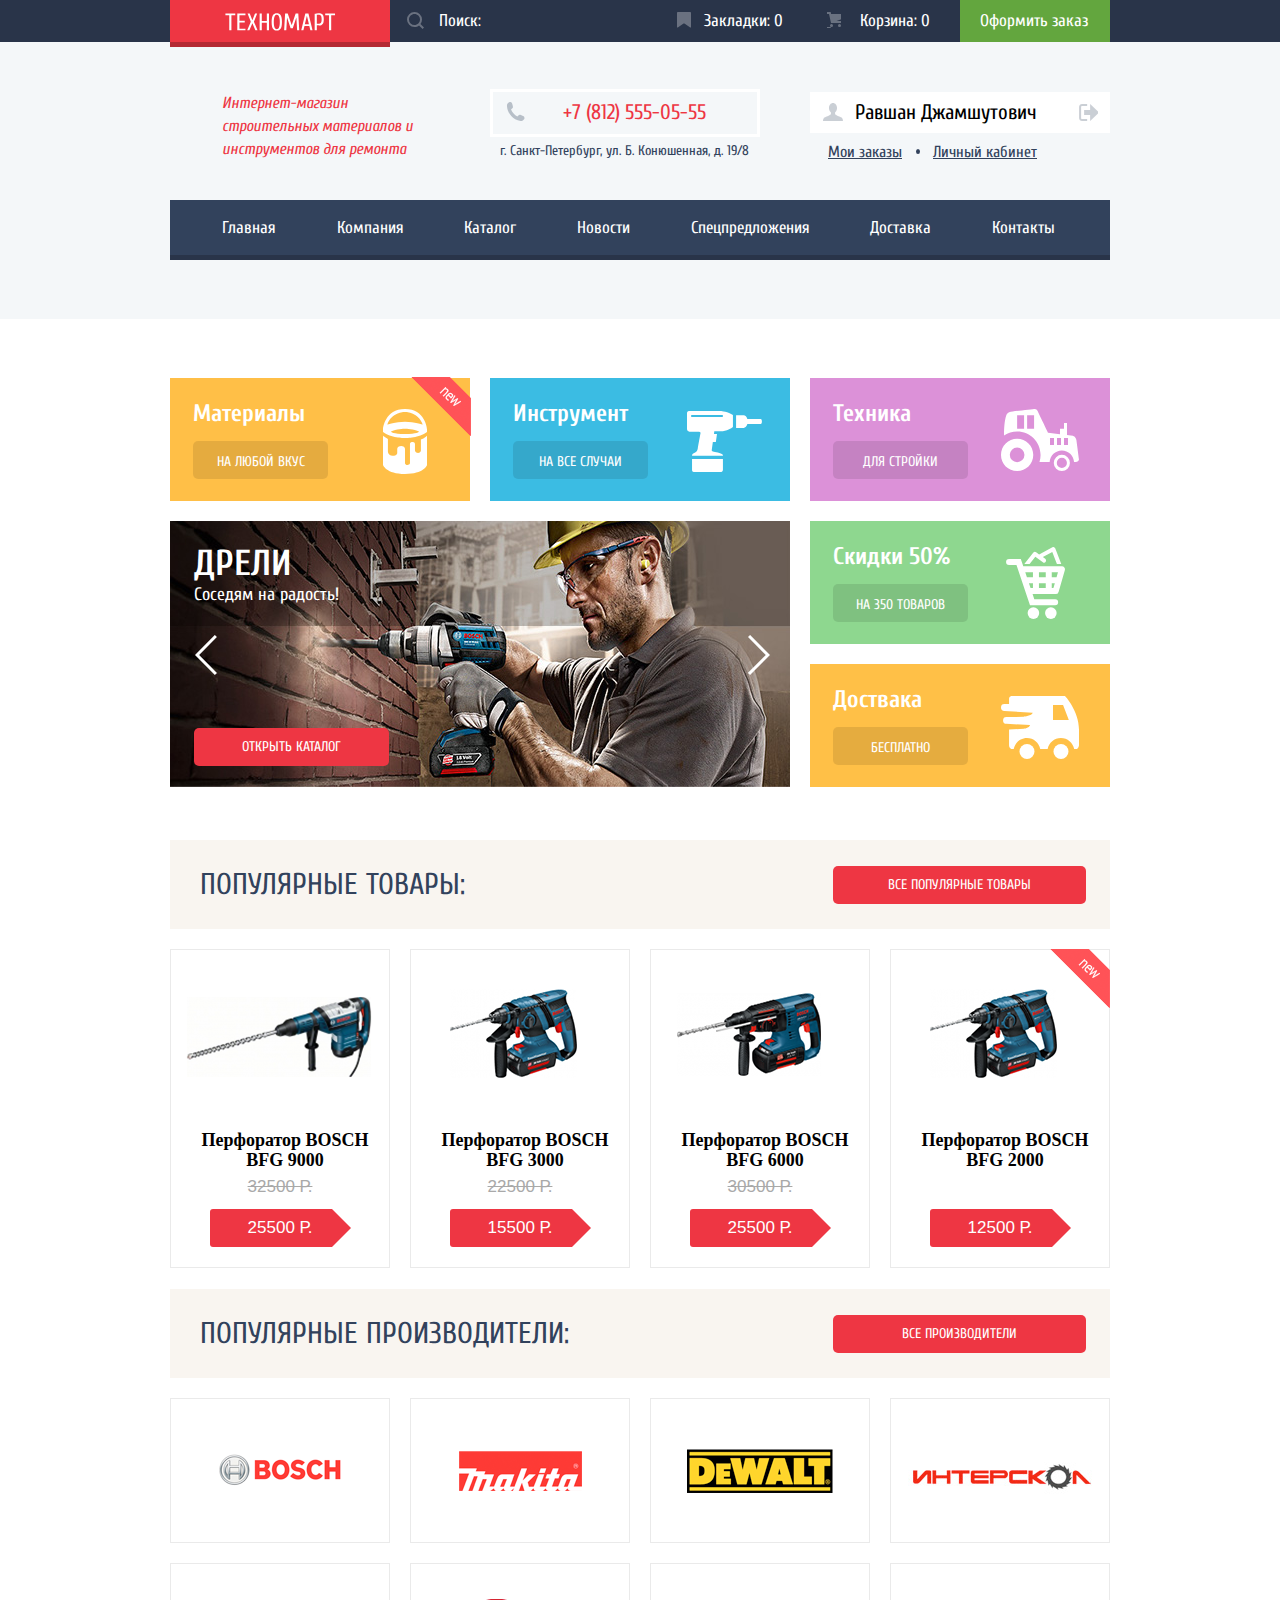
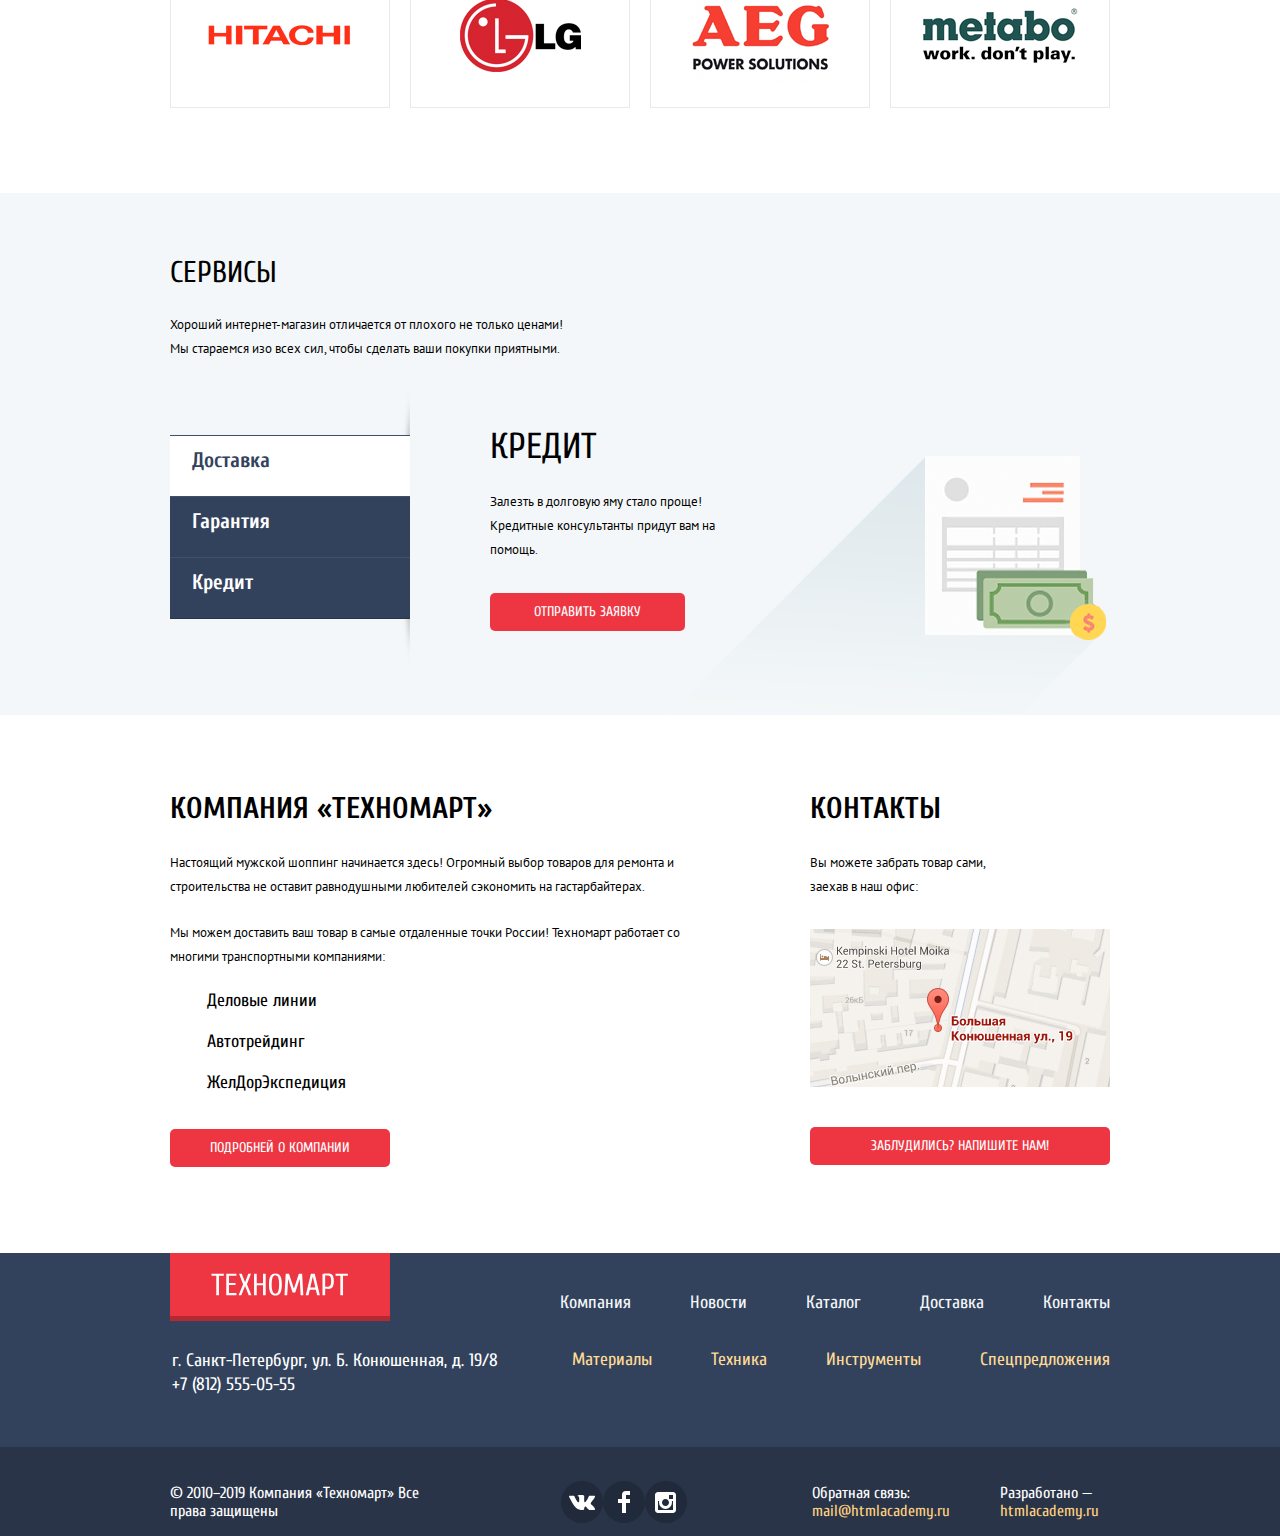
==== index.html @ b76f88d8 "Index complit" ====
<!DOCTYPE html>
<html lang="ru">

<head>
  <meta charset="utf-8">
  <title>HTML Academy: Техномарт</title>
  <link href="https://fonts.googleapis.com/css?family=Cuprum:400,400i,700|PT+Sans&amp;subset=cyrillic,cyrillic-ext" rel="stylesheet">
  <link href="css/normalize.css" rel="stylesheet">
  <link href="css/style.css" rel="stylesheet">
</head>

<body>
  <header class="main-header ">
    <div class="top-header">
      <div class="container">
        <div class="logo">
          <img src="img/logo.svg" width="111" height="18" alt="Логотип Техномарта">
        </div>
        <form action="https://echo.htmlacademy.ru" method="post" class="search">
          <input type="search" id="search" name="search" placeholder="Поиск:">
          <label class="search-icon" for="search">
            <svg xmlns="http://www.w3.org/2000/svg" width="17" height="17" viewBox="0 0 17 17">
              <path fill="#ffffff" d="M17 15.586l-3.542-3.542A7.465 7.465 0 0 0 15 7.5 7.5 7.5 0 1 0 7.5 15c1.71 0 3.282-.579 4.544-1.542L15.586 17 17 15.586zM2 7.5C2 4.467 4.467 2 7.5 2 10.532 2 13 4.467 13 7.5c0 3.032-2.468 5.5-5.5 5.5A5.506 5.506 0 0 1 2 7.5z" />
            </svg>
          </label>
        </form>
        <a class="marker-link" href="#">Закладки: 0</a>
        <a class="corf-link" href="#">Корзина: 0</a>
        <a class="order-link" href="#">Оформить заказ</a>
      </div>
    </div>
    <div class="middle-header container">
      <div class="info">
        <h1>Интернет-магазин строительных материалов и инструментов для ремонта</h1>
      </div>
      <div class="contacts">
        <p class="phone">+7 (812) 555-05-55</p>
        <p class="adress">г. Санкт-Петербург, ул. Б. Конюшенная, д. 19/8</p>
      </div>
      <ul class="user-navigation none">
        <li><a class="login" href="#">Войти</a></li>
        <li><a class="checkin" href="#">Регистрация</a></li>
      </ul>
      <ul class="user-navigation login ">
        <li><a class="name" href="#">Равшан Джамшутович</a></li>
        <li><a class="orders" href="#">Мои заказы</a></li>
        <li><a class="office" href="#">Личный кабинет</a></li>
      </ul>
    </div>
    <nav class="container">
      <ul class="main-navigation">
        <li><a href="#">Главная</a></li>
        <li><a href="#">Компания</a></li>
        <li><a href="#">Каталог</a></li>
        <li><a href="#">Новости</a></li>
        <li><a href="#">Спецпредложения</a></li>
        <li><a href="#">Доставка</a></li>
        <li><a href="#">Контакты</a></li>
      </ul>
    </nav>
  </header>
  <main>
    <section class="container">
      <h2 class="visually-hidden">Наши услуги</h2>
      <ul class="services">
        <li class="services-item">
          <p>Материалы</p>
          <a href="#">На любой вкус</a>
          <span class="flag flag-new">новинка</span>
        </li>
        <li class="services-item">
          <p>Инструмент</p>
          <a href="#">на все случаи</a>
          <span class="flag flag-new none">новинка</span>
        </li>
        <li class="services-item">
          <p>Техника</p>
          <a href="#">Для стройки</a>
          <span class="flag flag-new none">новинка</span>
        </li>
      </ul>
      <div class="column">
        <div class="services-item sell">
          <p>Скидки 50%</p>
          <a href="#">На 350 товаров</a>
          <span class="flag flag-new none">новинка</span>
        </div>
        <div class="services-item delivery">
          <p>Доствака</p>
          <a href="#">Бесплатно</a>
          <span class="flag flag-new none">новинка</span>
        </div>
      </div>
      <div class="slider ">
        <h3>Дрели</h3>
        <p>Соседям на радость!</p>
        <img class="" src="img/drill.jpg" width="620" height="266" alt="Великолепная дрель в руках у брутального мужчины">
        <a class="button" href="#">Открыть каталог</a>
        <div class="left"></div>
        <div class="right"></div>
      </div>
      <div class="slider none">
        <h3>Перфораторы</h3>
        <p>Настоящие мужские игрушки</p>
        <img class="" src="img/perforator.jpg" width="620" height="266" alt="Огромный перворатор в руках у брутального мужчины">
        <a class="button" href="#">Открыть каталог</a>
        <div class="left"></div>
        <div class="right"></div>
      </div>
    </section>
    <section class="popular container">
      <div class="headline">
        <h2>Популярные товары:</h2>
        <a class="button" href="#">Все популярные товары</a>
      </div>
      <ul class="main-gallery">
        <li class="catalog-item">
          <span class="flag flag-new none">новинка</span>
          <div class="action">
            <a href="#" class="buy">Купить</a>
            <a href="#" class="bookmark">В закладки</a>
          </div>
          <div class="image">
            <img src="img/BFG9000.png" width="218" height="170" alt="Перфоратор BOSCH BFG 9000" />
          </div>
          <h3>
            <span class="producer">Перфоратор BOSCH</span>
            <span class="model">BFG 9000</span>
          </h3>
          <del>32500 Р.</del>
          <ins>25500 Р.</ins>
        </li>
        <li class="catalog-item">
          <span class="flag flag-new none">новинка</span>
          <div class="action">
            <a href="#" class="buy">Купить</a>
            <a href="#" class="bookmark">В закладки</a>
          </div>
          <div class="image">
            <img src="img/BFG3000.png" width="218" height="170" alt="Перфоратор BOSCH BFG 3000" />
          </div>
          <h3>
            <span class="producer">Перфоратор BOSCH</span>
            <span class="model">BFG 3000</span>
          </h3>
          <del>22500 Р.</del>
          <ins>15500 Р.</ins>
        </li>
        <li class="catalog-item">
          <span class="flag flag-new none">новинка</span>
          <div class="action">
            <a href="#" class="buy">Купить</a>
            <a href="#" class="bookmark">В закладки</a>
          </div>
          <div class="image">
            <img src="img/BFG6000.png" width="218" height="170" alt="Перфоратор BOSCH BFG 6000" />
          </div>
          <h3>
            <span class="producer">Перфоратор BOSCH</span>
            <span class="model">BFG 6000</span>
          </h3>
          <del>30500 Р.</del>
          <ins>25500 Р.</ins>
        </li>
        <li class="catalog-item">
          <span class="flag flag-new">новинка</span>
          <div class="action">
            <a href="#" class="buy">Купить</a>
            <a href="#" class="bookmark">В закладки</a>
          </div>
          <div class="image">
            <img src="img/BFG2000.png" width="218" height="170" alt="Перфоратор BOSCH BFG 2000" />
          </div>
          <h3>
            <span class="producer">Перфоратор BOSCH</span>
            <span class="model">BFG 2000</span>
          </h3>
          <del class="hidden">32500 Р.</del>
          <ins>12500 Р.</ins>
        </li>
      </ul>
    </section>
    <section class="container">
      <div class="headline">
        <h2>Популярные производители:</h2>
        <a class="button" href="#">Все производители</a>
      </div>
      <ul class="produser">
        <li><a href="#"><img src="img/bosch.png" width="126" height="37" alt="Логотип компании BOSCH"></a></li>
        <li><a href="#"><img src="img/makita.png" width="123" height="40" alt="Логотип компании makit"></a></li>
        <li><a href="#"><img src="img/de-walt.png" width="146" height="44" alt="Логотип компании de-wal"></a></li>
        <li><a href="#"><img src="img/invalid-name.png" width="200" height="88" alt="Логотип компании Интерскол"></a></li>
        <li><a href="#"><img src="img/hitachi.png" width="169" height="31" alt="Логотип компании hitachi"></a></li>
        <li><a href="#"><img src="img/lg.png" width="121" height="73" alt="Логотип компании LG"></a></li>
        <li><a href="#"><img src="img/aeg.png" width="151" height="96" alt="Логотип компании AEG"></a></li>
        <li><a href="#"><img src="img/metabo.png" width="204" height="69" alt="Логотип компании metabo"></a></li>
      </ul>
    </section>
    <section class="service">
      <div class="container">
        <div class="service-head">
          <h2>Сервисы</h2>
          <p>Хороший интернет-магазин отличается от плохого не только ценами! Мы стараемся изо всех сил, чтобы сделать ваши покупки приятными.</p>
        </div>
        <ul class="servise-catalog">
          <li><a class="active" href="#">Доставка</a></li>
          <li><a class="" href="#">Гарантия</a></li>
          <li><a class="" href="#">Кредит</a></li>
        </ul>
        <div class="service-info delivery none  ">
          <h3>Доставка</h3>
          <p> Мы с удовольствием доставим ваш товар прямо к вашему подъезду совершенно бесплатно! Ведь мы неплохо заработаем, поднимая его на ваш этаж!</p>
        </div>
        <div class="service-info seal none">
          <h3>Гарантия</h3>
          <p>Если купленный у нас товар поломается или заискрит, а также в случае пожара, спровоцированного его возгаранием, вы всегда можете быть уверены в нашей гарантии. Мы обменяем сгоревший товар на новый. Дом уж восстановите как-нибудь сами.</p>
        </div>
        <div class="service-info credit ">
          <h3>Кредит</h3>
          <p>Залезть в долговую яму стало проще! Кредитные консультанты придут вам на помощь.</p>
          <a href="#" class="button">Отправить заявку</a>
        </div>
      </div>
    </section>
    <div class="flex container">
      <section class="compani-info">
        <h2>Компания «Техномарт»</h2>
        <p>Настоящий мужской шоппинг начинается здесь! Огромный выбор товаров для ремонта и строительства не оставит равнодушными любителей сэкономить на гастарбайтерах.</p>
        <p>Мы можем доставить ваш товар в самые отдаленные точки России! Техномарт работает со многими транспортными компаниями: </p>
        <ul>
          <li>Деловые линии</li>
          <li>Автотрейдинг</li>
          <li>ЖелДорЭкспедиция</li>
        </ul>
        <a class="button" href="#">Подробней о компании</a>
      </section>
      <section class="contacts">
        <h2>контакты</h2>
        <p>Вы можете забрать товар сами, заехав в наш офис:</p>
        <img class="map" src="img/map-mini.jpg" width="300" height="158" alt="Схема проезда к офису Техномарт">
        <a class="button" href="#">Заблудились? Напишите нам!</a>
      </section>
    </div>
  </main>
  <footer class="main-footer">
    <div class="top-footer">
      <div class="footer-flex container">
        <div class="left-coloum">
          <div class="logo">
            <img src="img/logo.svg" width="138" height="23" alt="Логотип Техномарта">
          </div>
          <p>г. Санкт-Петербург, ул. Б. Конюшенная, д. 19/8</p>
          <p>+7 (812) 555-05-55</p>
        </div>
        <div class="footer-navigation">
          <div>
            <a href="#">Компания</a>
            <a href="#">Новости</a>
            <a href="#">Каталог</a>
            <a href="#">Доставка</a>
            <a href="#">Контакты</a>
          </div>
          <div>
            <a href="#">Материалы</a>
            <a href="#">Техника</a>
            <a href="#">Инструменты</a>
            <a href="#">Спецпредложения</a>
          </div>
        </div>
      </div>
    </div>
    <div class="footer">
      <div class=" footer-flex container">
        <p class="footer-copyright">
          © 2010–2019 Компания «Техномарт» Все права защищены
        </p>
        <ul class="footer-sosial">
          <li><a class="sosial-button sosial-vk" href="#">Вконтакте</a></li>
          <li><a class="sosial-button sosial-fb" href="#">Фейсбук</a></li>
          <li><a class="sosial-button sosial-insta" href="#">Инстаграм</a></li>
        </ul>
        <div class="footer-flex">
          <p class="footer-copyright-email">Обратная связь: <a href="#">mail@htmlacademy.ru </a>
          </p>
          <p class="footer-copyright-academy">Разработано —<a href="#">htmlacademy.ru</a>
          </p>
        </div>
      </div>
    </div>
  </footer>
  <section class="modal modal-map none">
    <h2 class="visually-hidden">Адрес</h2>
    <img src="img/map-big.jpg" width="940" height="446" alt="Большая Конюшенная ул.19, Санкт-Петербург">
    <button class="button-close">Закрыть</button>
  </section>
  <section class="modal modal-feedback none">
    <h2 class="visually-hidden">Форма обратной связи</h2>
    <form action="https://echo.htmlacademy.ru" method="post">
      <div class="feedback">
      <label>Ваше имя:<br>
        <input type="text" placeholder="Имя Фамилия">
      </label>
      <label>Ваш e-mail:<br>
        <input type="text" placeholder="email@example.com">
      </label>

      <label>Текст письма:<br>
        <textarea rows="3" placeholder="В свободной форме"></textarea>
      </label>
      </div>
      <div class="background">
        <button class="button" tupe="submit">Отправить</button>
      </div>
      <button class="button-close">Закрыть</button>
    </form>
  </section>
</body>

</html>
---- css/style.css ----
/* общие стили */
body {
  margin: 0;
  padding: 0;
  box-sizing: border-box;
  font-family: "Cuprum", Arial, sans-serif;
  font-size: 13px;
  line-height: 24px;
  font-weight: 400;
  color: #000000;
  background-color: #ffffff;
}

a {
  text-decoration: none;
}

.container {
  width: 940px;
  margin: 0 auto;
  padding: 0;
}

.visually-hidden {
  position: absolute;
  width: 1px;
  height: 1px;
  margin: -1px;
  border: 0;
  padding: 0;
  white-space: nowrap;
  clip-path: inset(100%);
  clip: rect(0 0 0 0);
  overflow: hidden;
}

.hidden {
  visibility: hidden;
}

.none {
  display: none;
}

.button {
  display: block;
  box-sizing: border-box;
  min-height: 38px;
  padding: 10px 0;
  font-size: 14px;
  line-height: 18px;
  color: #FFFFFF;
  text-align: center;
  text-transform: uppercase;
  background-color: #ee3643;
  border-radius: 5px;
}

.button:hover,
.button:focus {
  background-color: #ca2c37;
}

.button:active {
  background-color: #ba2732;
}

button[tupe="button"]:focus,
button[tupe="button"]:hover {
  outline: 1px solid #ee3643
}

button[tupe="button"]:active {
  outline: none;
  opacity: 0.3;
}

/* стили для хедера */
.main-header {
  box-sizing: border-box;
  padding-bottom: 64px;
  margin-bottom: 59px;
  font-size: 17px;
  line-height: 18px;
  background-color: #f4f7f9;
}

.main-header h1 {
  width: 250px;
  font-size: 16px;
  font-weight: 400;
  line-height: 23px;
  font-style: italic;
  color: #ee3643;
}

.top-header {
  background-color: #293449;
}

.top-header .container {
  display: flex;
}

.top-header a {
  box-sizing: border-box;
  display: block;
  padding: 0;
  padding-top: 12px;
  width: 150px;
  color: #FFFFFF;
  background-color: #293449;
}

.logo {
  box-sizing: border-box;
  width: 220px;
  padding: 13px 54px 7px 55px;
  background-color: #ee3643;
  box-shadow: 0px 5px 0 0 rgb(180, 41, 51);
}

.search {
  position: relative;
  box-sizing: border-box;
  flex: 0 0 270px;
  min-height: 42px;
}

.search input {
  height: 100%;
  width: 100%;
  padding: 7px 0 9px 49px;
  color: #FFFFFF;
  background-color: transparent;
  border: 0;
}

.search input::placeholder

/* .search input::-webkit-input-placeholder,
.search input::-moz-placeholder,
.search input:-moz-placeholder,
.search input:-ms-input-placeholder */
  {
  color: #FFFFFF;
}

.search input:hover {
  background-color: #212a3a;
}

.search input:focus {
  color: #000000;
  background-color: #FFFFFF;
}

.search-icon {
  position: absolute;
  top: 12px;
  left: 17px;
  opacity: 0.3;
}

.search input:hover+.search-icon {
  opacity: 1;
}

.search input:focus+.search-icon path {
  fill: #ee3643;
}

a.marker-link {
  position: relative;
  padding-left: 44px;
}

a.corf-link {
  position: relative;
  padding-left: 50px;
}

a.order-link {
  min-height: 42px;
  padding-left: 20px;
  background-color: #63a63e;
}

.marker-link::before {
  content: "";
  position: absolute;
  top: 12px;
  left: 17px;
  width: 14px;
  height: 16px;
  background-image: url("../img/icon-bookmark-3.svg");
  opacity: 0.3;
}

.marker-link:hover::before,
.marker-link:focus::before {
  opacity: 1;
}

.marker-link:active::before {
  opacity: 0.5;
}

a.marker-link:active {
  opacity: 0.6;
}

.corf-link::before {
  content: "";
  position: absolute;
  top: 12px;
  left: 17px;
  width: 14px;
  height: 16px;
  background-image: url("../img/cart-icon-2.svg");
  opacity: 0.3;
}

.corf-link:hover::before,
.corf-link:focus::before {
  opacity: 1;
}

.corf-link:active::before {
  opacity: 0.5;
}

a.corf-link:active {
  opacity: 0.6;
}

.order-link:hover,
.order-link:focus {
  background-color: #5fbb2d;
}

.order-link:active {
  color: rgba(255, 255, 255, 0.5);
  background-color: #518534;
}

.middle-header {
  display: flex;
  align-items: center;
  justify-content: space-between;
  min-height: 158px;
}

.middle-header .info {
  box-sizing: border-box;
  width: 300px;
  padding-left: 52px;
}

.info h1 {
  width: 196px;
  margin-top: 22px;
}

.middle-header .contacts {
  width: 300px;
}

.middle-header .phone {
  position: relative;
  box-sizing: border-box;
  margin: 0;
  margin-top: 9px;
  width: 270px;
  padding: 10px 0 11px 70px;
  font-size: 21px;
  line-height: 21px;
  color: #ee3643;
  border: solid 3px #ffffff;
}

.middle-header .phone::before {
  content: "";
  position: absolute;
  left: 13px;
  width: 19px;
  height: 19px;
  background-image: url("../img/icon-phone.svg");
}

.middle-header .adress {
  margin: 0;
  padding-top: 2px;
  padding-left: 10px;
  width: auto;
  font-size: 14px;
  line-height: 24px;
  color: #32425c;
}

.middle-header .main-navigation,
.user-navigation {
  list-style: none;
}

.user-navigation {
  box-sizing: border-box;
  align-items: flex-start;
  display: flex;
  justify-content: space-between;
  flex-wrap: wrap;
  margin-top: -5px;
  width: 300px;
  padding-left: 0;
  font-size: 21px;
  line-height: 21px;
}

.user-navigation li {
  padding-top: 7px;
}

.user-navigation a {
  box-sizing: border-box;
  position: relative;
  padding: 10px 27px 10px 45px;
  color: #000000;
  background-color: #FFFFFF;
}

.user-navigation .login {
  margin-left: 21px;
  background-image: url("../img/icon-login.svg");
  background-repeat: no-repeat;
  background-position: 12px 14px;
}

.user-navigation .checkin {
  padding: 10px 23px 11px 25px;
}

.user-navigation a:hover,
.user-navigation a:focus {
  color: #ee3643;
}

.user-navigation a:active {
  color: rgba(0, 0, 0, 0.3);
}

.user-navigation.none {
  display: none;
}

.user-navigation.login {
  margin-top: 25px;
}

.user-navigation .name {
  display: block;
  width: 300px;
}

.user-navigation .name:hover,
.user-navigation .name:focus {
  color: #000000;
}

.user-navigation .name:active {
  color: rgba(0, 0, 0, 0.3);
}

.name::before {
  content: "";
  position: absolute;
  top: 11px;
  left: 13px;
  width: 20px;
  height: 18px;
  background-image: url("../img/icon-user.svg");
  opacity: 0.25;
}

.name::after {
  content: "";
  width: 20px;
  height: 17px;
  position: absolute;
  top: 12px;
  right: 12px;
  background-image: url("../img/icon-logout.svg");
  opacity: 0.25;
}

.user-navigation .name:hover::after,
.user-navigation .name:focus::after,
.user-navigation .name:hover::before,
.user-navigation .name:focus::before {
  opacity: 1;
}

.user-navigation .name:active::after,
.user-navigation .name:active::before {
  opacity: 0.25;
}

.user-navigation .orders,
.user-navigation .office {
  padding-left: 18px;
  padding-right: 0;
  font-size: 16px;
  line-height: 18px;
  color: #32425c;
  text-decoration: underline;
  background-color: transparent;
}

.user-navigation .office {
  padding-right: 73px;
}

.user-navigation .office::before {
  content: "";
  position: absolute;
  top: 16px;
  left: 1px;
  width: 4px;
  height: 5px;
  background-color: #32425c;
  border-radius: 50%;
}

.main-navigation {
  display: flex;
  justify-content: space-between;
  flex-wrap: wrap;
  padding: 0;
  margin: 0;
  list-style: none;
  color: #FFFFFF;
  background-color: #32425c;
  box-shadow: 0px 5px 0 0 #293449;
}

.main-navigation a {
  display: block;
  padding: 19px 15px 19px 15px;
  font-size: 17px;
  line-height: 17px;
  color: #FFFFFF;
}

.main-navigation li:first-child a {
  padding-left: 52px;
}

.main-navigation li:last-child a {
  padding-right: 55px;
}

.main-navigation a:hover {
  background-color: #1d2739;
  box-shadow: 0px 5px 0 0 #1d2739;
}

.main-navigation a:active {
  color: rgba(255, 255, 255, 0.5);
}

/* стили основной части */
.services {
  display: flex;
  margin: 0;
  margin-bottom: 20px;
  padding: 0;
  list-style: none;
}

.services-item {
  position: relative;
  box-sizing: border-box;
  width: 300px;
  min-height: 123px;
  padding-top: 21px;
  padding-left: 23px;
  font-size: 24px;
  line-height: 30px;
  font-weight: 700;
  color: #FFFFFF;
  background-color: #3bbce3;
  background-image: url("../img/icon-2.svg");
  background-repeat: no-repeat;
  background-position: 197px 33px;
}

.services-item:first-child {
  margin-right: 20px;
  background-color: #ffbf47;
  background-image: url("../img/icon-1.svg");
  background-repeat: no-repeat;
  background-position: 213px 31px;
}

.services-item:last-child {
  margin-left: 20px;
  background-color: #dc91d8;
  background-image: url("../img/icon-3.svg");
  background-repeat: no-repeat;
  background-position: 191px 31px;
}

.column {
  margin: 0;
  float: right;
}

.services-item.sell {
  margin: 0;
  margin-bottom: 20px;
  background-color: #8ed78f;
  background-image: url("../img/icon-4.svg");
  background-repeat: no-repeat;
  background-position: 196px 26px;
}

.services-item.delivery {
  margin: 0;
  background-color: #ffc047;
  background-image: url("../img/icon-5.svg");
  background-repeat: no-repeat;
  background-position: 191px 32px;
}

.services-item p {
  padding: 0;
  margin: 0;
  margin-bottom: 12px;
}

.services-item a {
  display: block;
  box-sizing: border-box;
  width: 135px;
  height: 38px;
  padding-top: 12px;
  text-align: center;
  font-size: 14px;
  line-height: 18px;
  font-weight: 400;
  text-transform: uppercase;
  color: #FFFFFF;
  background-color: rgba(0, 0, 0, 0.1);
  border-radius: 5px;
}

.services-item a:hover {
  background-color: rgba(0, 0, 0, 0.2);
}

.services-item a:active {
  background-color: rgba(0, 0, 0, 0.3);
}

.slider {
  position: relative;
  margin-bottom: 53px;
  width: 620px;
  height: 266px;
}

.slider h3 {
  position: absolute;
  top: 25px;
  left: 24px;
  margin: 0;
  padding: 0;
  font-size: 36px;
  line-height: 36px;
  font-weight: 700;
  text-transform: uppercase;
  color: #FFFFFF;
}

.slider p {
  position: absolute;
  top: 62px;
  left: 24px;
  margin: 0;
  padding: 0;
  font-size: 18px;
  line-height: 24px;
  color: #FFFFFF;
}

.slider .button {
  position: absolute;
  top: 207px;
  left: 24px;
  width: 195px;
}

.slider .left {
  position: absolute;
  top: 114px;
  left: 25px;
  width: 22px;
  height: 40px;
  background: url("../img/icon-left.svg") no-repeat 0 0;
}

.slider .right {
  position: absolute;
  top: 114px;
  right: 20px;
  width: 22px;
  height: 40px;
  background: url("../img/icon-right.svg") no-repeat 0 0;
}

.slider .left:hover,
.slider .right:hover {
  outline: 1px solid #FFFFFF;
}

.headline {
  display: flex;
  justify-content: space-between;
  margin-bottom: 20px;
  min-height: 89px;
  align-items: center;
  text-transform: uppercase;
  background-color: #f9f5f0;
}

.headline h2 {
  padding-left: 30px;
  font-weight: 400;
  font-size: 30px;
  line-height: 30px;
  color: #32425c;
}

.headline .button {
  width: 253px;
  margin-right: 24px;
}

.main-gallery {
  display: flex;
  justify-content: space-between;
  padding: 0;
  margin: 0;
  list-style: none;
}

.produser {
  display: flex;
  flex-wrap: wrap;
  justify-content: space-between;
  padding: 0;
  margin-bottom: 65px;
  list-style: none;
}

.produser a {
  display: flex;
  box-sizing: border-box;
  width: 220px;
  height: 145px;
  margin-bottom: 20px;
  background-color: transparent;
  border: 1px solid #eaeaea;
}

.produser a:hover {
  box-shadow: 0px 10px 25px 0 rgba(41, 52, 73, 0.5);
}

.produser a:active {
  opacity: 0.3;
  box-shadow: 0px 4px 10px 0 rgba(41, 52, 73, 0.5);
}

.produser img {
  margin: auto;
}

.service {
  min-height: 522px;
  background-color: #f4f7f9;
}

.service .container {
  padding-top: 40px;
}

.service h2 {
  font-size: 30px;
  font-weight: 400;
  line-height: 30px;
  text-transform: uppercase;
}

.service p {
  font-family: "PT Sans", Arial, sans-serif;
}

.service-head {
  width: 400px;
  margin-bottom: 24px;
}

.servise-catalog {
  float: left;
  width: 240px;
  padding: 0;
  padding-top: 50px;
  padding-bottom: 50px;
  margin: 0;
  list-style: none;
  background-image: url("../img/layer.png");
  background-repeat: no-repeat;
  background-position: right;
  background-size: contain;
}

.servise-catalog a {
  box-sizing: border-box;
  display: block;
  width: 240px;
  height: 61px;
  padding-top: 10px;
  padding-left: 22px;
  font-size: 21px;
  line-height: 30px;
  font-weight: 700;
  color: #FFFFFF;
  background-color: #32425c;
  box-shadow: 0px 1px 0 0 #293449, inset 0px 1px 0 0 #405069;
}

.servise-catalog .active {
  color: #32425c;
  background-color: #FFFFFF;
}

.service-info {
  padding-top: 44px;
  padding-left: 320px;
}

.service h3 {
  margin: 0;
  margin-bottom: 25px;
  font-size: 36px;
  font-weight: 400;
  line-height: 36px;
  text-transform: uppercase;
}

.service-info p {
  display: block;
  width: 275px;
}

.service-info .button {
  width: 195px;
  margin-top: 31px;
}

.service-info.delivery {
  padding-bottom: 84px;
  background-image: url("../img/car-delivery.png");
  background-repeat: no-repeat;
  background-position: 471px 71px;
}

.service-info.seal {
  padding-bottom: 84px;
  background-image: url("../img/seal.png");
  background-repeat: no-repeat;
  background-position: 471px 71px;
}

.service-info.credit {
  padding-bottom: 84px;
  background-image: url("../img/credit.png");
  background-repeat: no-repeat;
  background-position: 471px 71px;
}

.flex {
  display: flex;
  justify-content: space-between;
  padding-top: 79px;
  margin-bottom: 86px;
}

.compani-info {
  flex: 0 0 519px;
}

.compani-info ul {
  list-style: none;
  margin: 0;
  margin-bottom: 36px;
  padding: 0;
  padding-left: 37px;
  font-size: 18px;
  line-height: 20px;
}

.compani-info li {
  margin-bottom: 21px;
}

.compani-info .button {
  width: 220px;
}

.flex h2 {
  margin: 0;
  margin-bottom: 27px;
  font-size: 30px;
  line-height: 30px;
  text-transform: uppercase;
}

.flex p {
  margin: 0;
  margin-bottom: 22px;
  font-family: "PT Sans", Arial, sans-serif;
}

.contacts {
  width: 300px;
}

.contacts p {
  display: block;
  width: 179px;
  margin-bottom: 30px;
}

.contacts .map {
  margin-bottom: 32px;
}

/* футер */
.top-footer {
  background-color: #32425c;
  margin: 0;
  padding-bottom: 50px;
}

.footer {
  padding-top: 21px;
  background-color: #293449;
}

.footer-flex {
  display: flex;
  justify-content: space-between;
}

.top-footer .logo {
  padding-top: 20px;
  padding-left: 41px;
  margin-bottom: 28px;
  height: 68px;
  box-shadow: inset 0px -5px 0 0 rgba(0, 0, 0, 0.24);
}

.top-footer .left-coloum {
  width: 400px;
}

.top-footer .left-coloum p {
  margin: 0;
  padding: 0;
  padding-left: 2px;
  color: #FFFFFF;
  font-size: 18px;
  line-height: 24px;
}

.footer-navigation {
  padding-top: 19px;
}

.footer-navigation div {
  display: flex;
  justify-content: flex-end;
}

.footer-navigation a {
  display: block;
  padding: 19px 20px 14px 39px;
  font-size: 18px;
  line-height: 24px;
  color: #f3f7f9;
}

.footer-navigation div:last-child a {
  color: #ffda96;
}

.footer-navigation div a:last-child {
  padding-right: 0;
}

.footer-navigation a:hover {
  text-decoration: underline;
}

.footer-navigation a:active {
  text-decoration: none;
  opacity: 0.5;
}

.footer-copyright {
  display: block;
  margin-right: 15px;
  width: 250px;
  color: #FFFFFF;
  font-size: 16px;
  line-height: 18px;
}

.footer-sosial {
  display: flex;
  padding: 0;
  padding-left: -10px;
  list-style: none;
}

.sosial-button {
  display: block;
  width: 42px;
  height: 42px;
  font-size: 1px;
  color: transparent;
  background-color: #212a3a;
  border-radius: 50%;
}

.sosial-vk {
  background-image: url("../img/vk-icon.svg");
  background-repeat: no-repeat;
  background-position: center;
}

.sosial-fb {
  background-image: url("../img/fb-icon.svg");
  background-repeat: no-repeat;
  background-position: center;
}

.sosial-insta {
  background-image: url("../img/insta-icon.svg");
  background-repeat: no-repeat;
  background-position: center;
}

.sosial-button:hover,
.sosial-button:active {
  background-color: #ee3643;
}

.footer-copyright-email {
  display: block;
  width: 140px;
  margin-right: 48px;
  color: #FFFFFF;
  font-size: 16px;
  line-height: 18px;
}

.footer-copyright-email a {
  color: #ffd180;
}

.footer-copyright-email a:hover {
  text-decoration: underline;
}

.footer-copyright-email a:active {
  text-decoration: none;
  color: #ee3643;
}

.footer-copyright-academy {
  display: block;
  width: 100px;
  margin-right: 10px;
  color: #FFFFFF;
  font-size: 16px;
  line-height: 18px;
}

.footer-copyright-academy a {
  color: #ffd180;
}

.footer-copyright-academy a:hover {
  text-decoration: underline;
}

.footer-copyright-academy a:active {
  text-decoration: none;
  color: #ee3643;
}

/* модальные окна */
.modal {
  position: fixed;
  z-index: 100;
  top: 120px;
  left: 50%;
}

.button-close {
  width: 21px;
  height: 21px;
  position: absolute;
  top: 9px;
  right: 9px;
  border: 0;
  font-size: 1px;
  color: transparent;
  background-color: transparent;
  background-image: url("../img/form-2.svg");
  background-repeat: no-repeat;
  background-position: center;
}

.modal-map {
  margin-left: -470px;
}

.modal-feedback {
  box-sizing: border-box;
  width: 620px;
  height: 430px;
  margin-left: -310px;
  background-color: #FFFFFF;
  border-top: 7px solid #ee3643;
}

.modal-feedback label {
  font-size: 18px;
  line-height: 18px;
}

.modal-feedback input {
  box-sizing: border-box;
  margin-top: 9px;
  margin-bottom: 20px;
  padding-top: 0;
  padding-left: 15px;
  width: 220px;
  height: 38px;
  font-family: "PT Sans", Arial, sans-serif;
  font-size: 13px;
  line-height: 18px;
  color: #a9a9a9;
  border: 1px solid #dee3e4;
  border-radius: 3px;
}

.modal-feedback textarea {
  box-sizing: border-box;
  width: 460px;
  min-height: 114px;
  margin-top: 11px;
  margin-bottom: -15px;
  padding-top: 8px;
  padding-left: 15px;
  font-family: "PT Sans", Arial, sans-serif;
  font-size: 13px;
  line-height: 18px;
  border: 1px solid #dee3e4;
  border-radius: 3px;
}

.modal-feedback .feedback {
  display: flex;
  justify-content: space-between;
  flex-wrap: wrap;
  padding: 48px 80px;
}

.modal-feedback .button {
  margin: auto;
  width: 460px;
  border: 0;
}

.background {
  box-sizing: border-box;
  display: flex;
  min-height: 112px;
  background-color: #f4f4f4;
}

.modal-basket {
  box-sizing: border-box;
  width: 620px;
  height: 282px;
  margin-left: -310px;
  background-color: #FFFFFF;
  border-top: 7px solid #ee3643;
}

.modal-basket h2 {
  margin: 0;
  margin-top: 75px;
  margin-left: 179px;
  margin-bottom: 68px;
  padding: 0;
  font-weight: 700;
  font-size: 30px;
  line-height: 30px;
}

.modal-basket h2::before {
  content: "";
  position: absolute;
  top: 55px;
  left: 81px;
  width: 66px;
  height: 66px;
  background-image: url("../img/form-1.svg");
}

.modal-basket .background {
  justify-content: space-between;
  padding: 37px 80px;
}

.modal-basket .button {
  width: 220px;
  height: 38px;
  border: 0;
}

.modal-basket button {
  color: #000000;
  background-color: #FFFFFF;
}

/*cетка каталога */
.catalog-list {
  display: flex;
  flex-wrap: wrap;
  justify-content: space-between;
  width: 700px;
  list-style: none;
}

ul.main-gallery,
ul.catalog-list {
  font-size: 16px;
  font-family: "PTSans", Arial, sans-serif;
  color: black;
  background: white;
}

.catalog-item {
  position: relative;
  box-sizing: border-box;
  margin-bottom: 21px;
  width: 220px;
  min-height: 318px;
  border: solid 1px #eaeaea;
}

.flag {
  position: absolute;
  top: -1px;
  right: -1px;
  width: 60px;
  height: 60px;
  text-indent: -1000px;
  overflow: hidden;
  z-index: 20;
}

.flag-new {
  background: url("../img/new-flag.png") no-repeat 0 0;
}

.flag-new.none {
  display: none;
}

.catalog-item .action {
  position: absolute;
  top: 0;
  left: 0;
  width: 218px;
  height: 88px;
  padding: 40px 0;
  background-color: rgba(255, 255, 255, 0.9);
  z-index: 10;
}

.catalog-item .action .buy,
.catalog-item .action .bookmark {
  display: block;
  width: 129px;
  margin: 0 auto;
  margin-bottom: 7px;
  padding: 7px 0;
  background-color: #63a63e;
  border: 3px solid #63a63e;
  border-bottom-color: #367315;
  border-radius: 3px;
  color: white;
  font-size: 14px;
  font-weight: normal;
  font-family: "Cuprum", sans-serif;
  line-height: 18px;
  text-decoration: none;
  text-transform: uppercase;
  text-align: center;
}

.catalog-item .action .bookmark {
  color: #32425c;
  background: white;
  border-bottom-color: #63a63e;
}

.catalog-item .action .buy:hover {
  background-color: #5fbb2d;
  border-color: #5fbb2d;
  border-bottom-color: #367315;
}

.catalog-item .action .buy:active {
  background-color: #518534;
  border-color: #518534;
}

.catalog-item .action .bookmark:hover {
  border-color: #32425c;
}

.catalog-item .action .bookmark:active {
  opacity: 0.3;
}

.catalog-item .action {
  display: none;
}

.catalog-item:hover .action {
  display: block;
}

.catalog-item .image {
  width: 218px;
  height: 168px;
}

.catalog-item .image img {
  max-width: 100%;
}

.catalog-item h3 {
  margin: 12px;
  padding-left: 10px;
  font-size: 18px;
  line-height: 20px;
  font-family: "PTSans"
}

.catalog-item span {
  display: block;
  text-align: center;
}

.catalog-item del {
  display: block;
  text-align: center;
  margin-bottom: 18px;
  font-size: 17px;
  line-height: 9px;
  color: #a9a9a9;
}

.catalog-item ins {
  display: block;
  width: 80px;
  margin: 10px auto;
  margin-bottom: 20px;
  padding: 10px 30px;
  position: relative;
  text-align: center;
  font-size: 17px;
  line-height: 18px;
  text-decoration: none;
  color: #FFFFFF;
  background-color: #EE3643;
  border-radius: 3px;
}

.catalog-item ins:after {
  content: "";
  position: absolute;
  top: 0;
  right: -20px;
  width: 0;
  height: 0;
  border: 19px solid white;
  border-left-color: #ee3643;
}
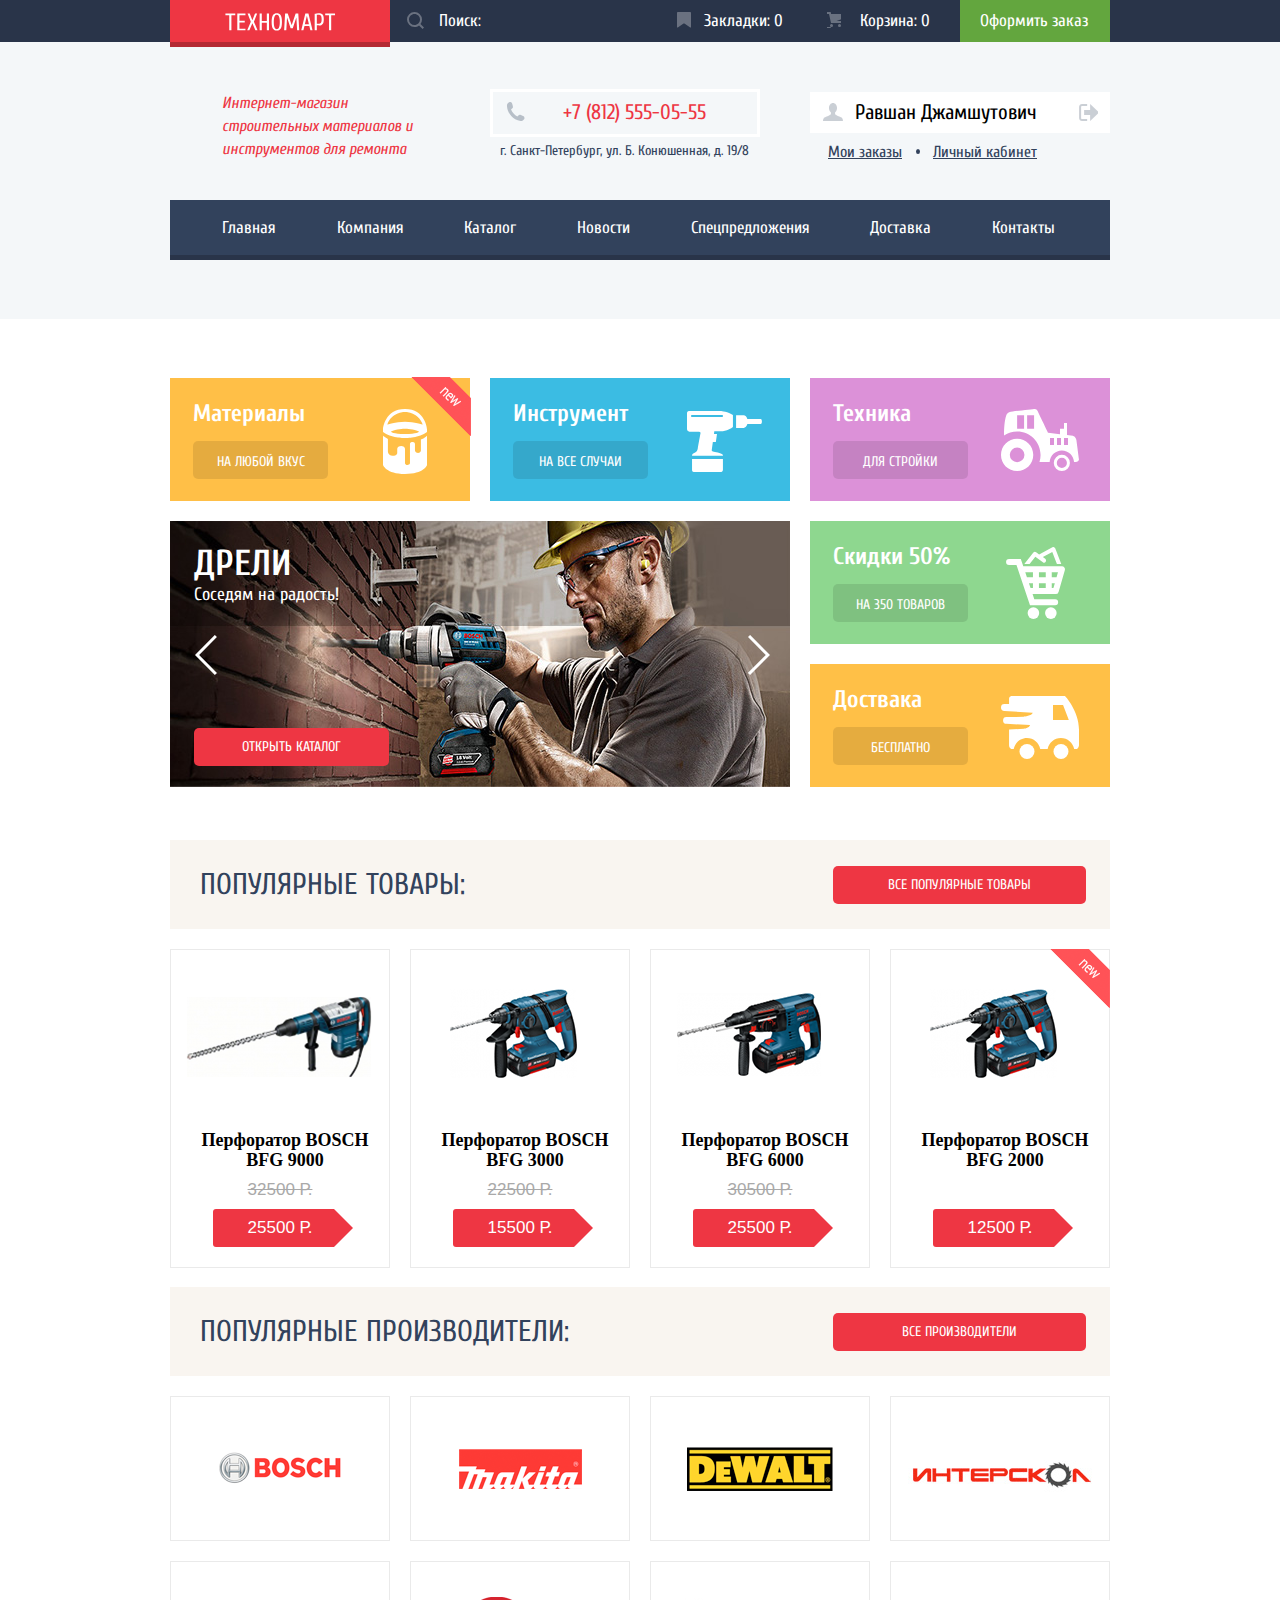
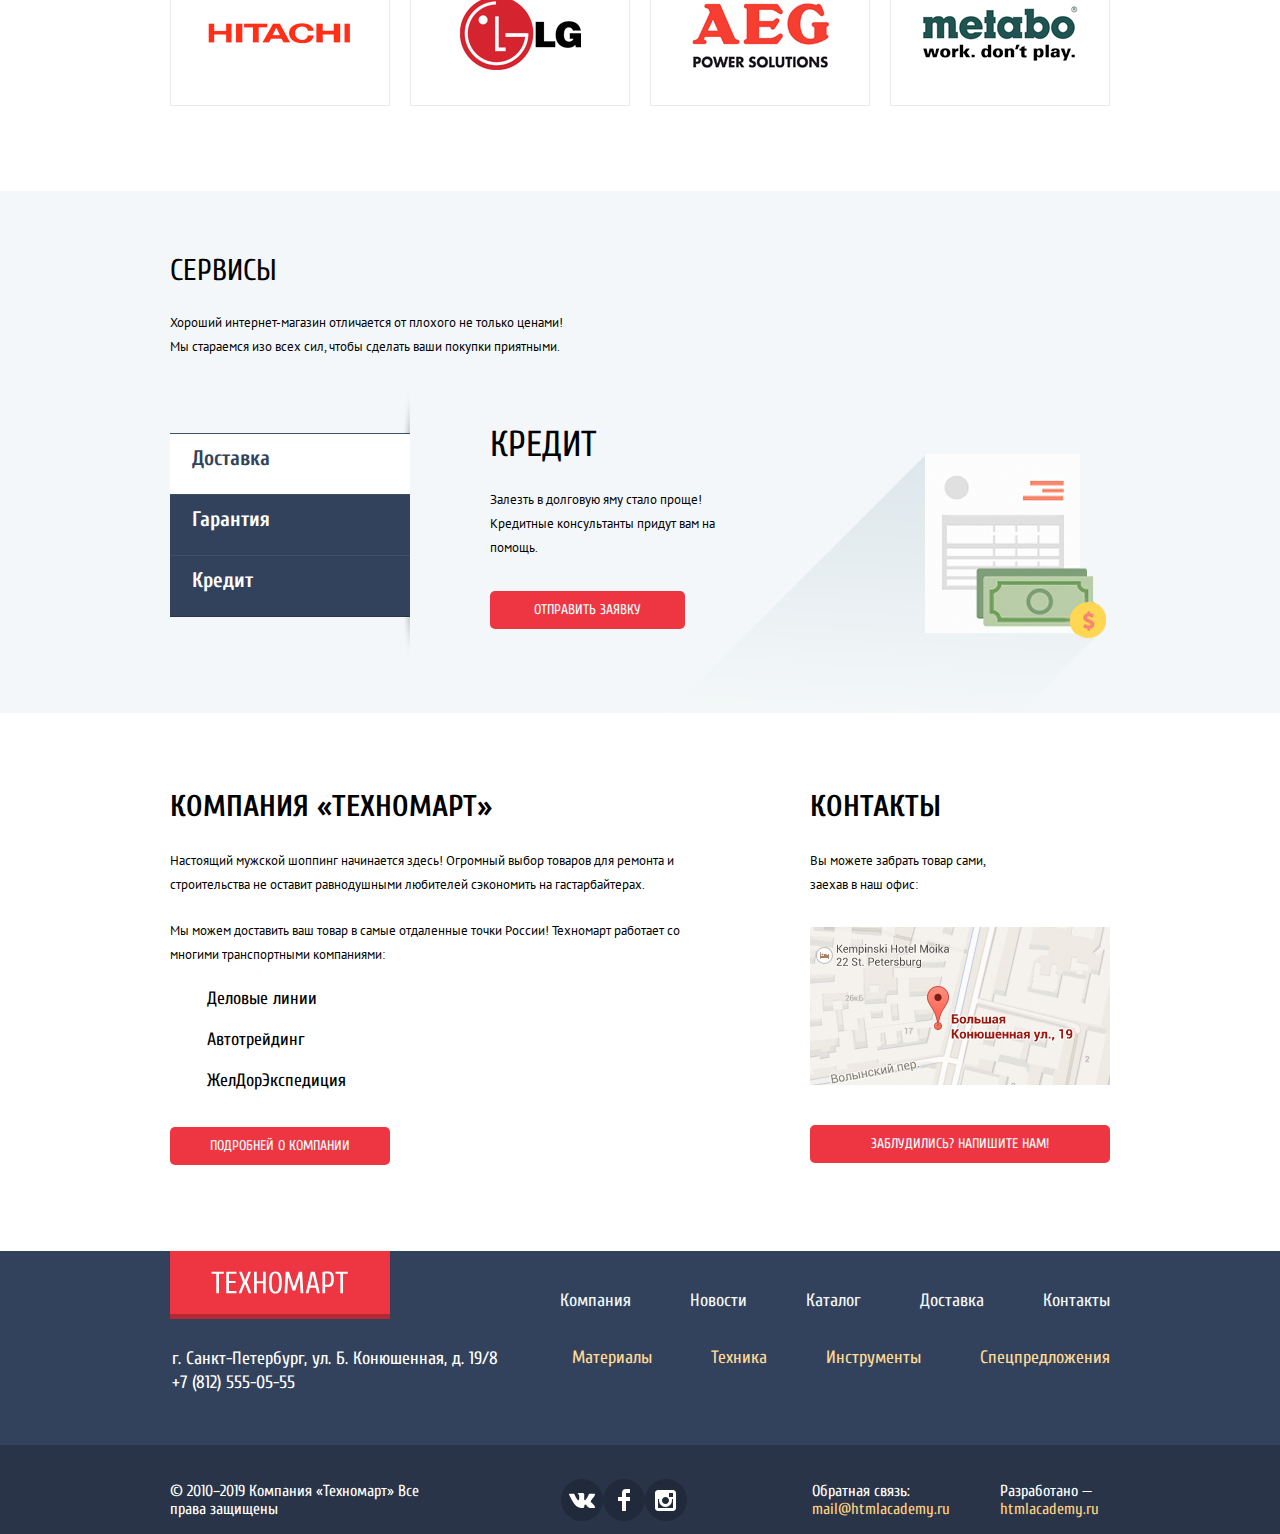
==== commit 3e6c3eb1: "каталог большая сетка" ====
--- a/index.html
+++ b/index.html
@@ -4,7 +4,7 @@
 <head>
   <meta charset="utf-8">
   <title>HTML Academy: Техномарт</title>
-  <link href="https://fonts.googleapis.com/css?family=Cuprum:400,400i,700|PT+Sans&amp;subset=cyrillic,cyrillic-ext" rel="stylesheet">
+  <link href="https://fonts.googleapis.com/css?family=Cuprum:400,400i,700%7cPT+Sans&amp;subset=cyrillic,cyrillic-ext" rel="stylesheet">
   <link href="css/normalize.css" rel="stylesheet">
   <link href="css/style.css" rel="stylesheet">
 </head>
@@ -309,7 +309,7 @@
       </label>
       </div>
       <div class="background">
-        <button class="button" tupe="submit">Отправить</button>
+        <button class="button">Отправить</button>
       </div>
       <button class="button-close">Закрыть</button>
     </form>
--- a/css/style.css
+++ b/css/style.css
@@ -687,6 +687,7 @@
 
 .service {
   min-height: 522px;
+  margin-bottom: 79px;
   background-color: #f4f7f9;
 }
 
@@ -792,12 +793,11 @@
 .flex {
   display: flex;
   justify-content: space-between;
-  padding-top: 79px;
-  margin-bottom: 86px;
 }
 
 .compani-info {
   flex: 0 0 519px;
+  margin-bottom: 86px;
 }
 
 .compani-info ul {
@@ -1150,10 +1150,165 @@
 }
 
 /*cетка каталога */
+.catalog-top {
+  margin-top: -37px;
+}
+
+h1.catalog {
+  display: block;
+  box-sizing: border-box;
+  width: 100%;
+  min-height: 89px;
+  padding-top: 30px;
+  padding-left: 28px;
+  font-size: 30px;
+  line-height: 30px;
+  color: #32425c;
+  text-transform: uppercase;
+  background-color: #f2f6f8;
+}
+
+.breadcrumbs {
+  display: flex;
+  padding: 0;
+  list-style: none;
+  font-family: "PT Sans", Arial, sans-serif;
+  line-height: 18px;
+  text-transform: uppercase;
+}
+
+.breadcrumbs a {
+  padding: 0;
+  padding-left: 40px;
+  background-image: url("../img/icon-right-small.svg");
+  background-repeat: no-repeat;
+  background-position: 15px 1px;
+}
+
+.breadcrumbs li:first-child {
+  display: block;
+  width: 14px;
+  height: 12px;
+  padding-top: 1px;
+  padding-left: 1px;
+  font-size: 0;
+  color: transparent;
+  background-image: url("../img/icon-home.svg");
+  background-repeat: no-repeat;
+}
+
+.breadcrumbs li:last-child {
+  padding: 0;
+  padding-left: 43px;
+  background-image: url("../img/icon-right-small.svg");
+  background-repeat: no-repeat;
+  background-position: 18px 1px;
+}
+
+.catalog-main {
+  display: flex;
+  justify-content: space-between;
+}
+
+.filter {
+  width: 220px;
+  outline: 1px solid red;
+}
+
+.filter p {
+  display: block;
+  box-sizing: border-box;
+  width: 100%;
+  min-height: 38px;
+  margin: 0;
+  padding: 0;
+  padding-top: 10px;
+  padding-left: 18px;
+  font-family: "PT Sans", Arial, sans-serif;
+  font-size: 13px;
+  line-height: 18px;
+  text-transform: uppercase;
+  background-color: #f7f3ec;
+}
+
+.filter fieldset {
+  border: 0;
+  padding: 0;
+}
+
+.filter legend {
+  display: block;
+  box-sizing: border-box;
+  width: 100%;
+  margin: 0;
+  padding: 0;
+  padding-top: 11px;
+  margin-bottom: 15px;
+  font-family: "PT Sans", Arial, sans-serif;
+  font-weight: 700;
+  font-size: 17px;
+  line-height: 30px;
+  text-transform: uppercase;
+}
+
+.filter .price-control {
+  box-sizing: border-box;
+  width: 100%;
+  height: 80px;
+  background-color: #f7f3ec;
+}
+
+.filter .price {
+  position: relative;
+  box-sizing: border-box;
+  width: 95px;
+  height: 38px;
+  margin-top: 7px;
+  margin-bottom: 27px;
+  font-family: "PT Sans", Arial, sans-serif;
+  font-size: 17px;
+  line-height: 18px;
+  text-align: center;
+  background-color: #f7f3ec;
+  border: 0;
+}
+
+.filter .price-min::after {
+  content: "—";
+  display: block;
+  position: absolute;
+  top: 19px;
+  right: -10px;
+  width: 10px;
+  height: 1px;
+  z-index: 10;
+  background-color: #444444;
+}
+
+.filter .produser-filter {
+  padding-top: 15px;
+  border-top: 1px solid #c5c5c5;
+}
+
+.catalog-right-column {
+  width: 700px;
+  outline: 1px solid red;
+}
+
+.sorting {
+  display: flex;
+  width: 100%;
+  height: 38px;
+  background-color: #f7f3ec;
+}
+
 .catalog-list {
   display: flex;
   flex-wrap: wrap;
   justify-content: space-between;
+  padding: 0;
+  margin: 0;
+  margin-top: 20px;
   width: 700px;
   list-style: none;
 }
@@ -1169,7 +1324,7 @@
 .catalog-item {
   position: relative;
   box-sizing: border-box;
-  margin-bottom: 21px;
+  margin-bottom: 19px;
   width: 220px;
   min-height: 318px;
   border: solid 1px #eaeaea;
@@ -1284,7 +1439,8 @@
 .catalog-item del {
   display: block;
   text-align: center;
-  margin-bottom: 18px;
+  margin-top: 15px;
+  margin-bottom: 15px;
   font-size: 17px;
   line-height: 9px;
   color: #a9a9a9;
@@ -1295,7 +1451,7 @@
   width: 80px;
   margin: 10px auto;
   margin-bottom: 20px;
-  padding: 10px 30px;
+  padding: 10px 27px;
   position: relative;
   text-align: center;
   font-size: 17px;
@@ -1310,9 +1466,63 @@
   content: "";
   position: absolute;
   top: 0;
-  right: -20px;
+  right: -25px;
   width: 0;
   height: 0;
   border: 19px solid white;
   border-left-color: #ee3643;
 }
+
+.pagination-list {
+  display: flex;
+  padding: 0;
+  margin: 0;
+  margin-top: 42px;
+  list-style: none;
+  font-family: "PT Sans", Arial, sans-serif;
+  font-size: 13px;
+  line-height: 18px;
+  text-transform: uppercase;
+}
+
+.pagination-list .pagination-item {
+  padding: 10px 15px;
+  margin-right: 9px;
+  border: 1px solid #e5e5e5;
+  border-radius: 3px;
+}
+
+.pagination-list li:last-child a {
+  padding: 10px 31px;
+}
+
+.pagination-list .pagination-item-current {
+  color: #FFFFFF;
+  background-color: #ee3643;
+}
+
+.pagination-list .pagination-item:hover,
+.pagination-list .pagination-item:focus {
+  border: 1px solid #bdc6ca;
+}
+
+.pagination-list .pagination-item:active {
+  border: 1px solid #ee3643;
+}
+.catalog-info{
+  margin-top: 70px;
+  padding-top: 36px;
+  padding-bottom: 55px;
+  background-color: #f4f7f9;
+}
+.catalog-info h3{
+  margin-bottom: 25px;
+  font-size: 30px;
+  line-height: 30px;
+  text-transform: uppercase;
+}
+.catalog-info p{
+  font-family: "PT Sans", Arial, sans-serif;
+  font-size: 13px;
+  line-height: 24px;
+}
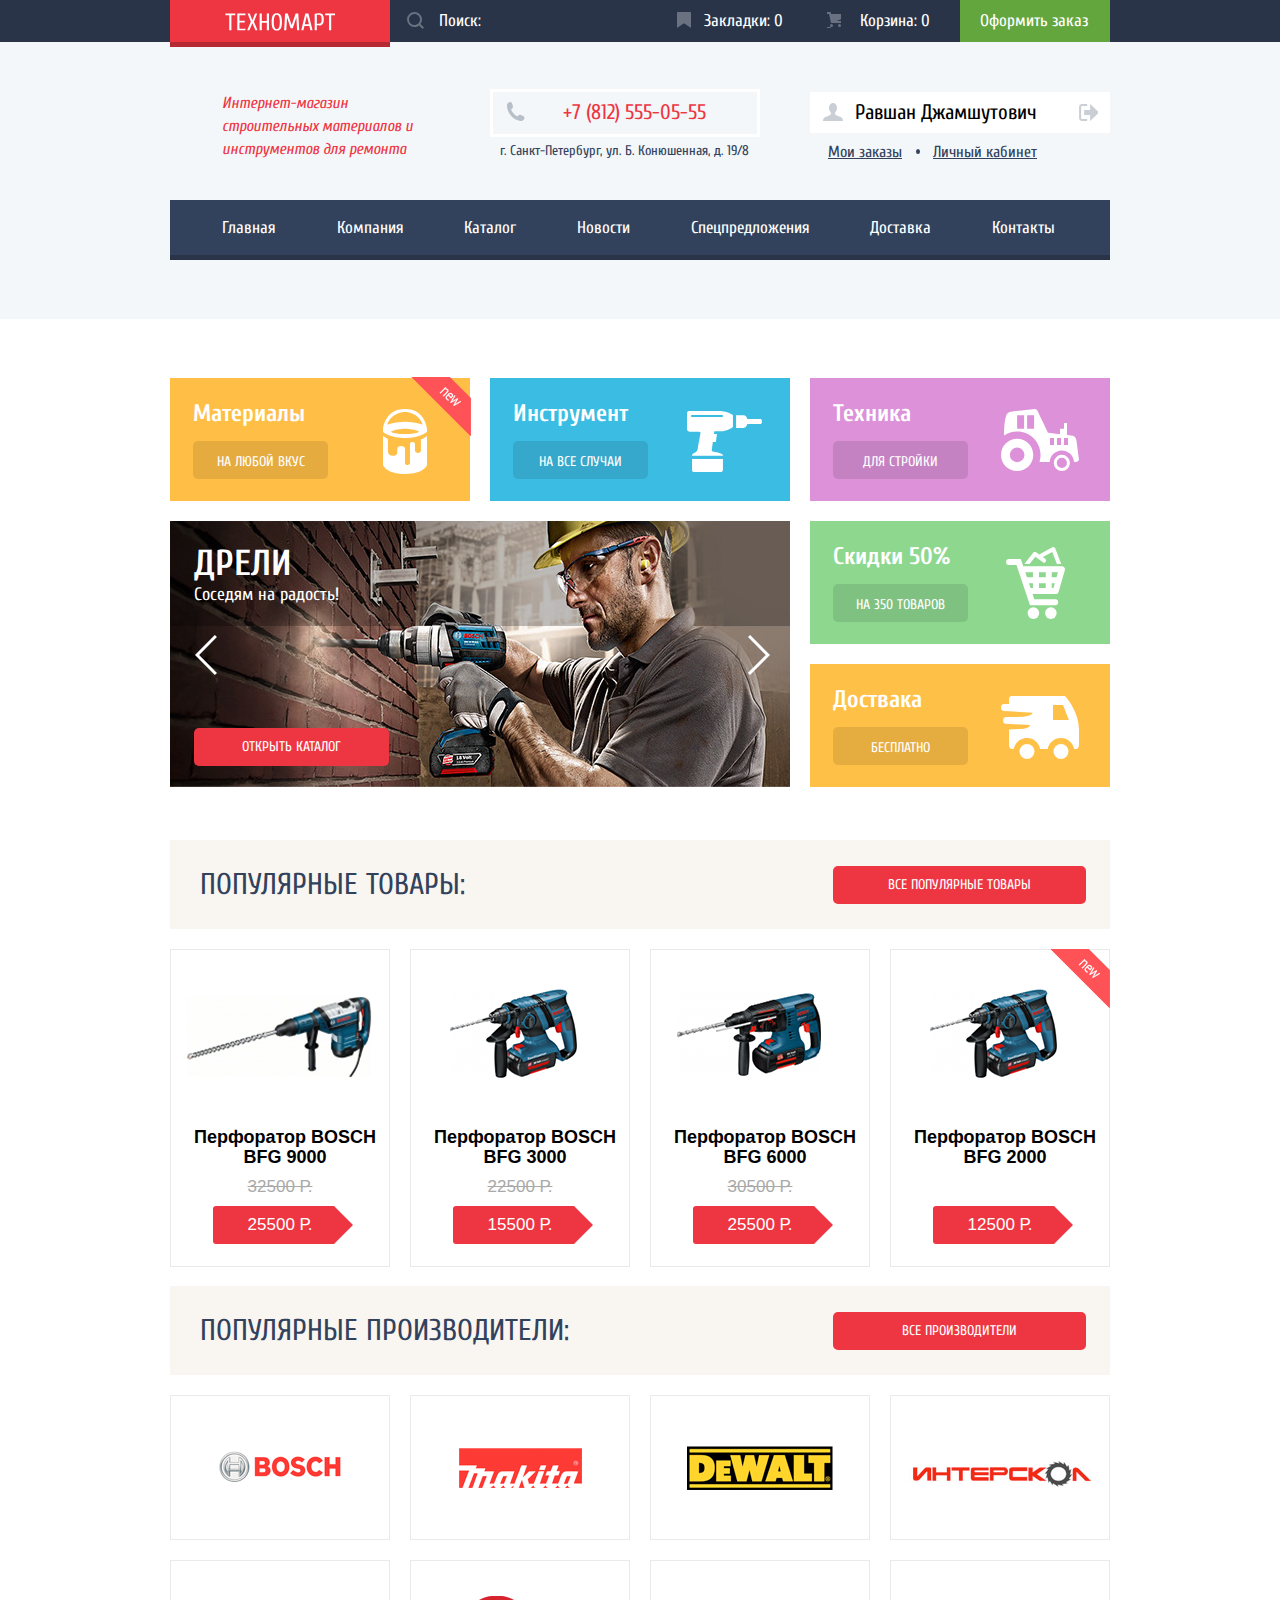
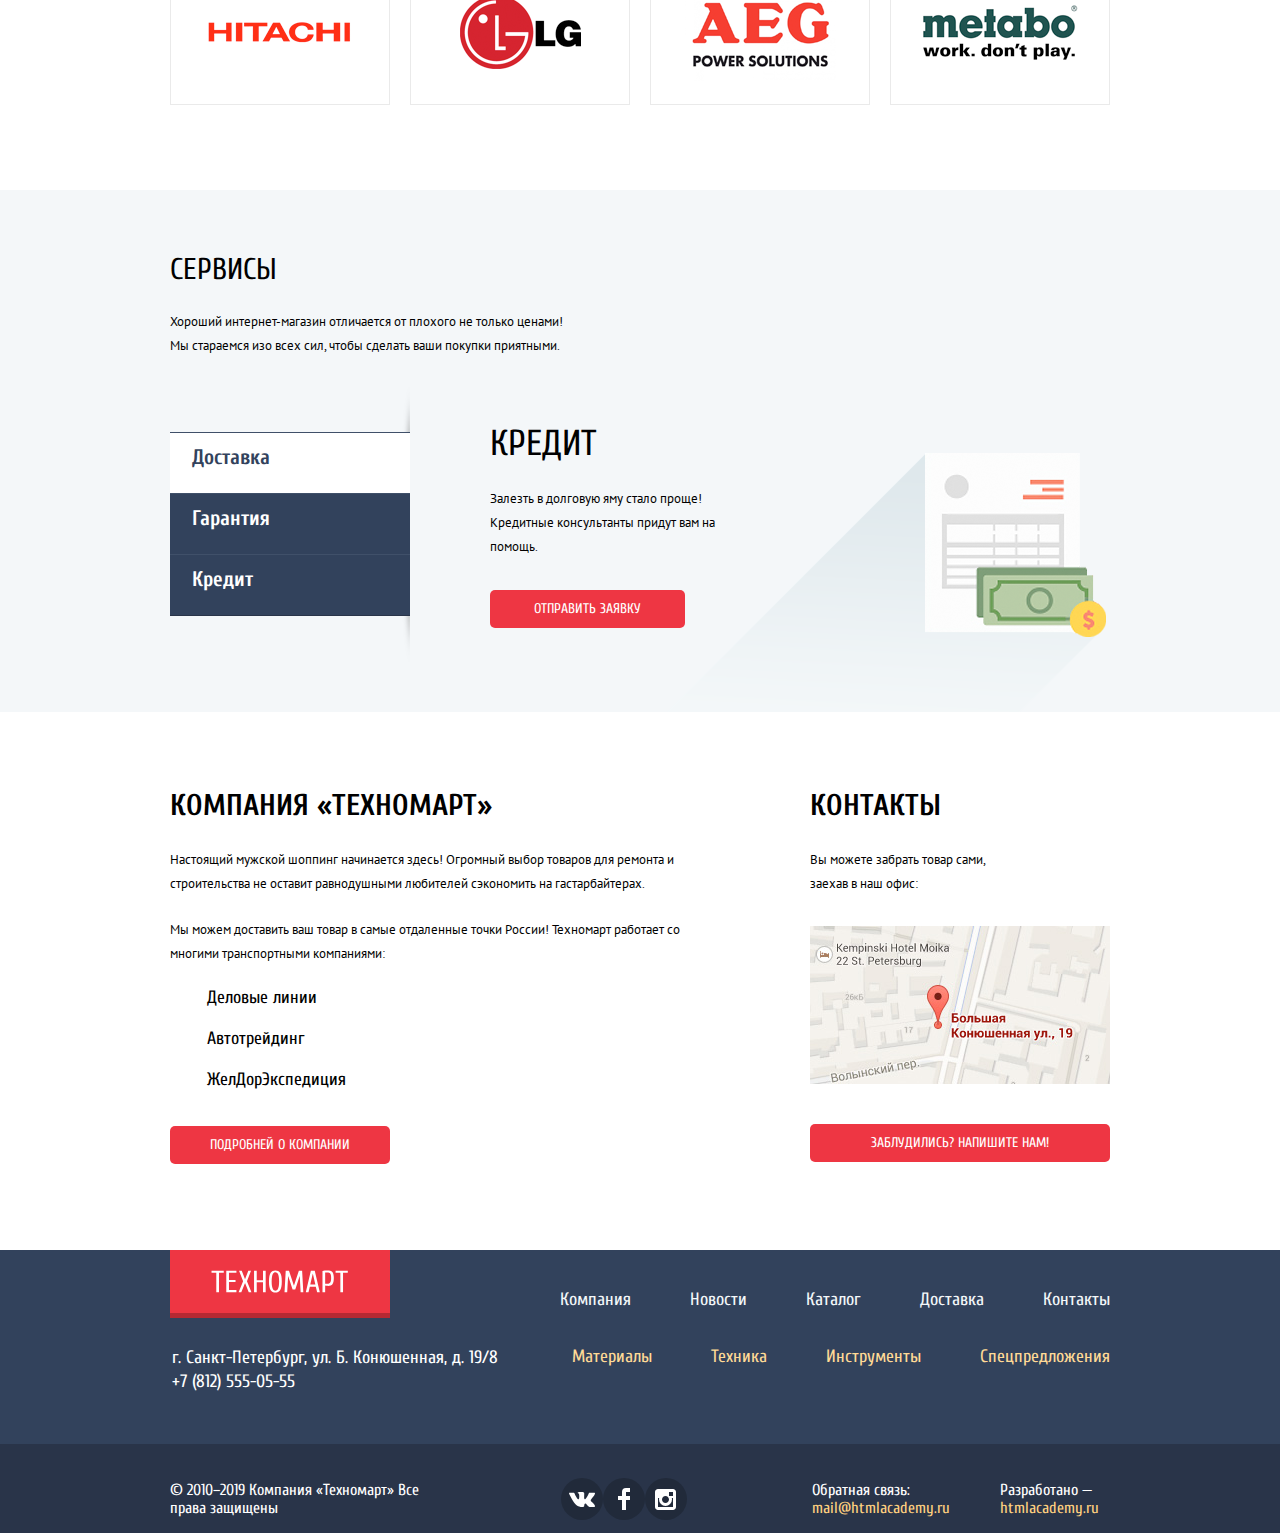
==== commit e3d7f2da: "финиш" ====
--- a/index.html
+++ b/index.html
@@ -95,7 +95,7 @@
         <h3>Дрели</h3>
         <p>Соседям на радость!</p>
         <img class="" src="img/drill.jpg" width="620" height="266" alt="Великолепная дрель в руках у брутального мужчины">
-        <a class="button" href="#">Открыть каталог</a>
+        <a class="button" href="catalog.html">Открыть каталог</a>
         <div class="left"></div>
         <div class="right"></div>
       </div>
@@ -103,7 +103,7 @@
         <h3>Перфораторы</h3>
         <p>Настоящие мужские игрушки</p>
         <img class="" src="img/perforator.jpg" width="620" height="266" alt="Огромный перворатор в руках у брутального мужчины">
-        <a class="button" href="#">Открыть каталог</a>
+        <a class="button" href="catalog.html">Открыть каталог</a>
         <div class="left"></div>
         <div class="right"></div>
       </div>
@@ -282,7 +282,7 @@
         <div class="footer-flex">
           <p class="footer-copyright-email">Обратная связь: <a href="#">mail@htmlacademy.ru </a>
           </p>
-          <p class="footer-copyright-academy">Разработано —<a href="#">htmlacademy.ru</a>
+          <p class="footer-copyright-academy">Разработано —<a href="https://htmlacademy.ru/intensive/htmlcss">htmlacademy.ru</a>
           </p>
         </div>
       </div>
--- a/css/style.css
+++ b/css/style.css
@@ -1150,6 +1150,15 @@
 }
 
 /*cетка каталога */
+.logo a{
+  display: block;
+  padding: 0;
+  background-color: transparent;
+
+}
+.corf-link.unvoid{
+  background-color: #ee3643;
+}
 .catalog-top {
   margin-top: -37px;
 }
@@ -1212,7 +1221,6 @@
 
 .filter {
   width: 220px;
-  outline: 1px solid red;
 }
 
 .filter p {
@@ -1242,7 +1250,7 @@
   width: 100%;
   margin: 0;
   padding: 0;
-  padding-top: 11px;
+  padding-top: 10px;
   margin-bottom: 15px;
   font-family: "PT Sans", Arial, sans-serif;
   font-weight: 700;
@@ -1251,13 +1259,50 @@
   text-transform: uppercase;
 }
 
+.filter label {
+  display: block;
+  position: relative;
+  padding-left: 32px;
+  margin-bottom: 20px;
+  text-transform: uppercase;
+  font-family: "PT Sans", Arial, sans-serif;
+  font-size: 15px;
+  line-height: 20px;
+}
+
 .filter .price-control {
+  display: flex;
   box-sizing: border-box;
   width: 100%;
   height: 80px;
   background-color: #f7f3ec;
 }
 
+.price-control .scale {
+  position: relative;
+  margin: auto;
+  width: 180px;
+  height: 2px;
+  background-color: #d7dcde;
+}
+
+.scale-control+div {
+  width: 150px;
+  height: 2px;
+  background-color: #63a63e;
+}
+
+.price-control .scale-control {
+  position: absolute;
+  top: -10px;
+  left: -11px;
+  width: 20px;
+  height: 22px;
+  background-image: url("../img/filter-button.svg");
+}
+.scale div:last-child{
+  left: 150px;
+}
 .filter .price {
   position: relative;
   box-sizing: border-box;
@@ -1290,16 +1335,164 @@
   border-top: 1px solid #c5c5c5;
 }
 
+.filter .input-hidden {
+  position: absolute;
+  width: 1px;
+  height: 1px;
+  overflow: hidden;
+  clip: rect(0 0 0 0);
+}
+
+.filter .checkbox {
+  position: absolute;
+  top: -2px;
+  left: -1px;
+  width: 27px;
+  height: 23px;
+  background-image: url("../img/checkbox-off.svg");
+  background-repeat: no-repeat;
+}
+
+.input-hidden:checked+.checkbox {
+  background-image: url("../img/checkbox-on.svg");
+}
+
+.input-hidden:hover+.checkbox {
+  opacity: 0.8;
+}
+
+.input-hidden:disabled+.checkbox {
+  opacity: 0.3;
+}
+
+.input-hidden:checked:disabled+.checkbox {
+  background-image: url("../img/checkbox-on.svg");
+  opacity: 0.3;
+}
+
+.filter .power {
+  padding-top: 17px;
+  border-top: 1px solid #c5c5c5;
+}
+
+.filter .radio {
+  position: absolute;
+  top: -2px;
+  left: -1px;
+  width: 25px;
+  height: 25px;
+  background-image: url("../img/radio-off.svg");
+  background-repeat: no-repeat;
+}
+
+.input-hidden:checked+.radio {
+  background-image: url("../img/radio-on.svg");
+}
+
+.input-hidden:hover+.radio {
+  opacity: 0.8;
+}
+
+.input-hidden:disabled+.radio {
+  opacity: 0.3;
+}
+
+.input-hidden:checked:disabled+.radio {
+  background-image: url("../img/radio-on.svg");
+  opacity: 0.3;
+}
+
+.filter button {
+  box-sizing: border-box;
+  width: 140px;
+  margin-top: 58px;
+  padding: 10px 38px;
+  font-family: "PT Sans", Arial, sans-serif;
+  font-size: 13px;
+  line-height: 18px;
+  text-transform: uppercase;
+  background-color: transparent;
+  border: solid 1px #e5e5e5
+}
+
 .catalog-right-column {
   width: 700px;
-  outline: 1px solid red;
 }
 
 .sorting {
   display: flex;
+  box-sizing: border-box;
   width: 100%;
   height: 38px;
+  padding-top: 10px;
+  font-family: "PT Sans", Arial, sans-serif;
+  font-size: 13px;
+  line-height: 18px;
+  text-transform: uppercase;
   background-color: #f7f3ec;
+}
+
+.sorting h2 {
+  margin: 0;
+  padding: 0;
+  padding-left: 18px;
+  font-weight: 400;
+  font-size: 13px;
+  line-height: 18px;
+}
+
+.sorting a {
+  margin: 0;
+  padding: 0;
+  color: #000000;
+  opacity: 0.3;
+}
+
+.sorting .sorting-price {
+  margin-left: 141px;
+  margin-right: 70px;
+}
+
+.sorting .sorting-functions {
+  margin-left: 65px;
+  margin-right: 55px;
+}
+
+.sorting .sorting-growth {
+  display: block;
+  width: 11px;
+  height: 14px;
+  margin-right: 21px;
+  font-size: 1px;
+  color: transparent;
+  background-image: url("../img/icon-up-dir.svg");
+  background-repeat: no-repeat;
+}
+
+.sorting .sorting-wane {
+  display: block;
+  width: 11px;
+  height: 14px;
+  font-size: 1px;
+  color: transparent;
+  background-image: url("../img/icon-up-dir.svg");
+  transform: rotate(180deg);
+}
+
+.sorting .sorting-wane:active,
+.sorting .sorting-growth:active {
+  color: transparent;
+  opacity: 1;
+  background-image: url("../img/icon-up-dir-red.svg");
+}
+
+.sorting a:hover {
+  opacity: 1;
+}
+
+.sorting a:active {
+  opacity: 1;
+  color: #ee3643;
 }
 
 .catalog-list {
@@ -1355,7 +1548,7 @@
   left: 0;
   width: 218px;
   height: 88px;
-  padding: 40px 0;
+  padding: 43px 0;
   background-color: rgba(255, 255, 255, 0.9);
   z-index: 10;
 }
@@ -1424,11 +1617,11 @@
 }
 
 .catalog-item h3 {
-  margin: 12px;
+  margin: 9px;
   padding-left: 10px;
   font-size: 18px;
   line-height: 20px;
-  font-family: "PTSans"
+  font-family: "PTSans", Arial, sans-serif;
 }
 
 .catalog-item span {
@@ -1439,10 +1632,9 @@
 .catalog-item del {
   display: block;
   text-align: center;
-  margin-top: 15px;
-  margin-bottom: 15px;
+  margin-top: 11px;
   font-size: 17px;
-  line-height: 9px;
+  line-height: 18px;
   color: #a9a9a9;
 }
 
@@ -1477,7 +1669,7 @@
   display: flex;
   padding: 0;
   margin: 0;
-  margin-top: 42px;
+  margin-top: 45px;
   list-style: none;
   font-family: "PT Sans", Arial, sans-serif;
   font-size: 13px;
@@ -1509,19 +1701,22 @@
 .pagination-list .pagination-item:active {
   border: 1px solid #ee3643;
 }
-.catalog-info{
+
+.catalog-info {
   margin-top: 70px;
   padding-top: 36px;
   padding-bottom: 55px;
   background-color: #f4f7f9;
 }
-.catalog-info h3{
+
+.catalog-info h3 {
   margin-bottom: 25px;
   font-size: 30px;
   line-height: 30px;
   text-transform: uppercase;
 }
-.catalog-info p{
+
+.catalog-info p {
   font-family: "PT Sans", Arial, sans-serif;
   font-size: 13px;
   line-height: 24px;
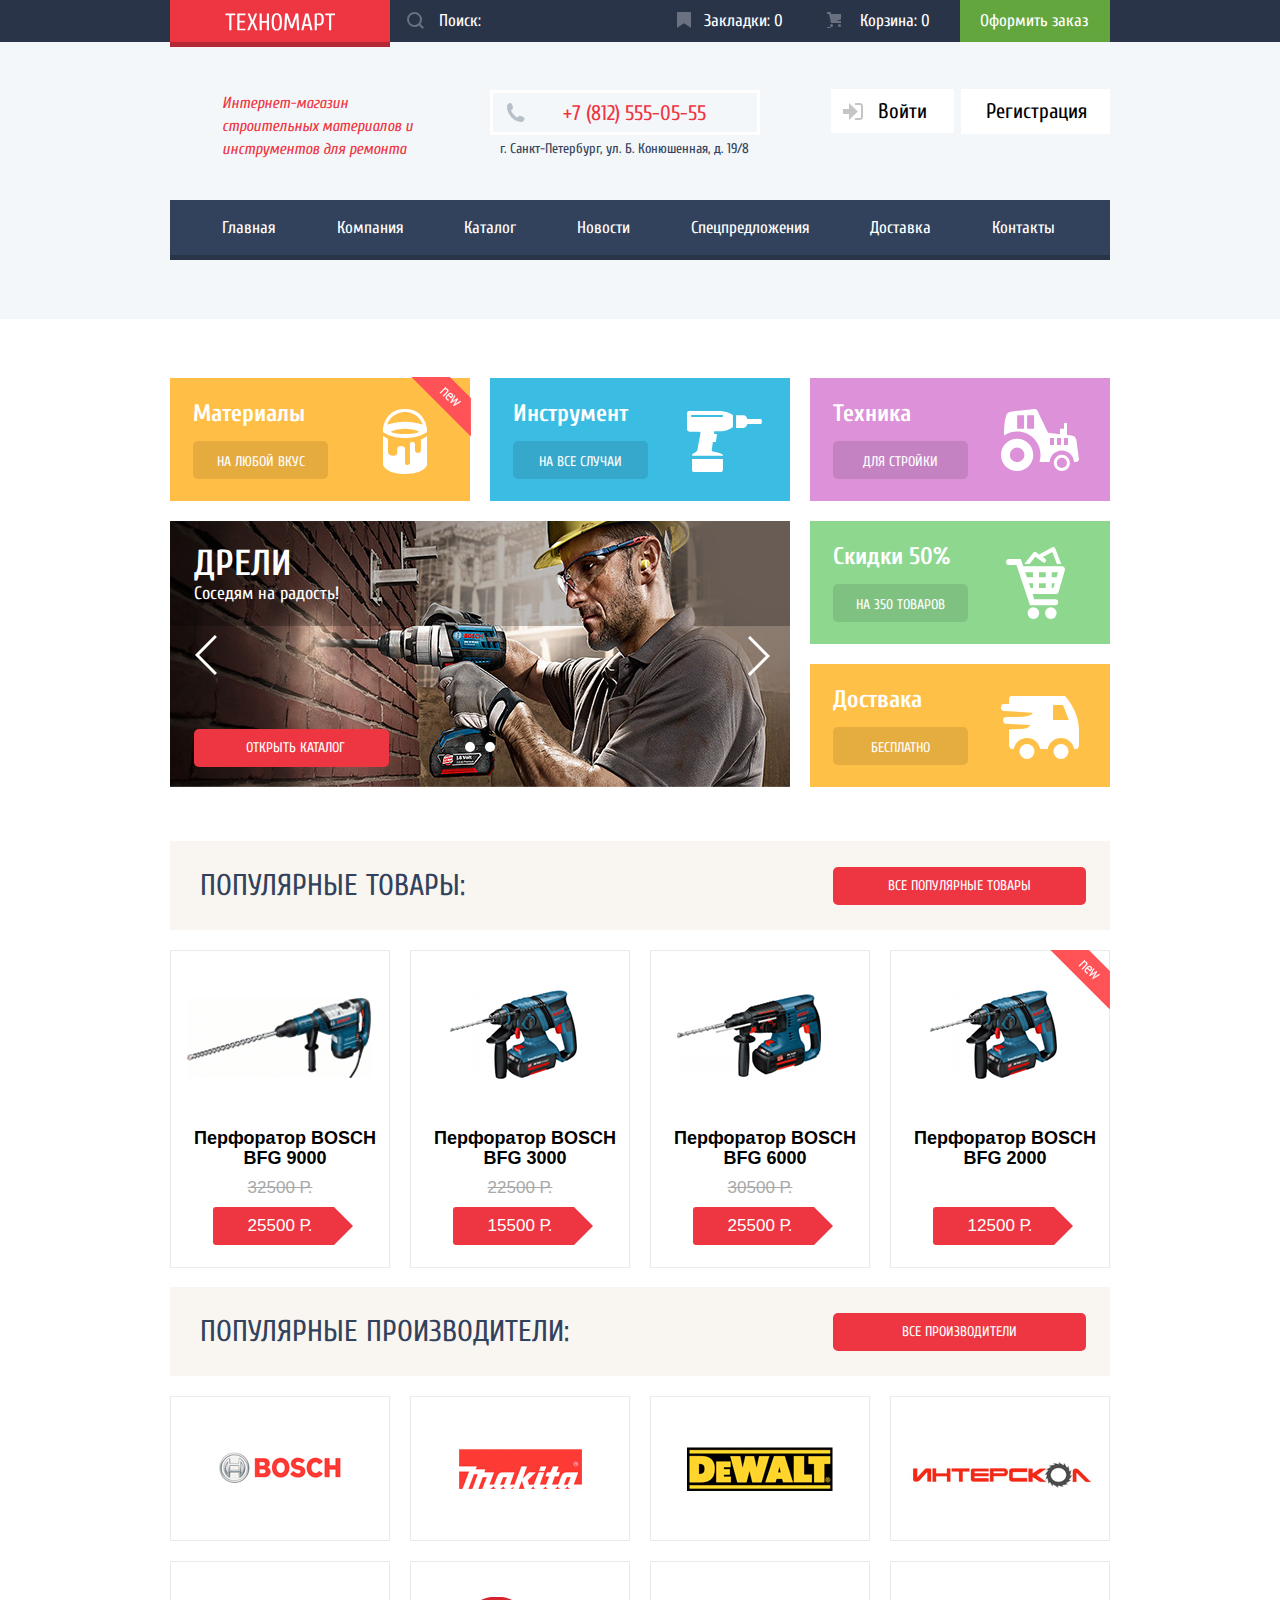
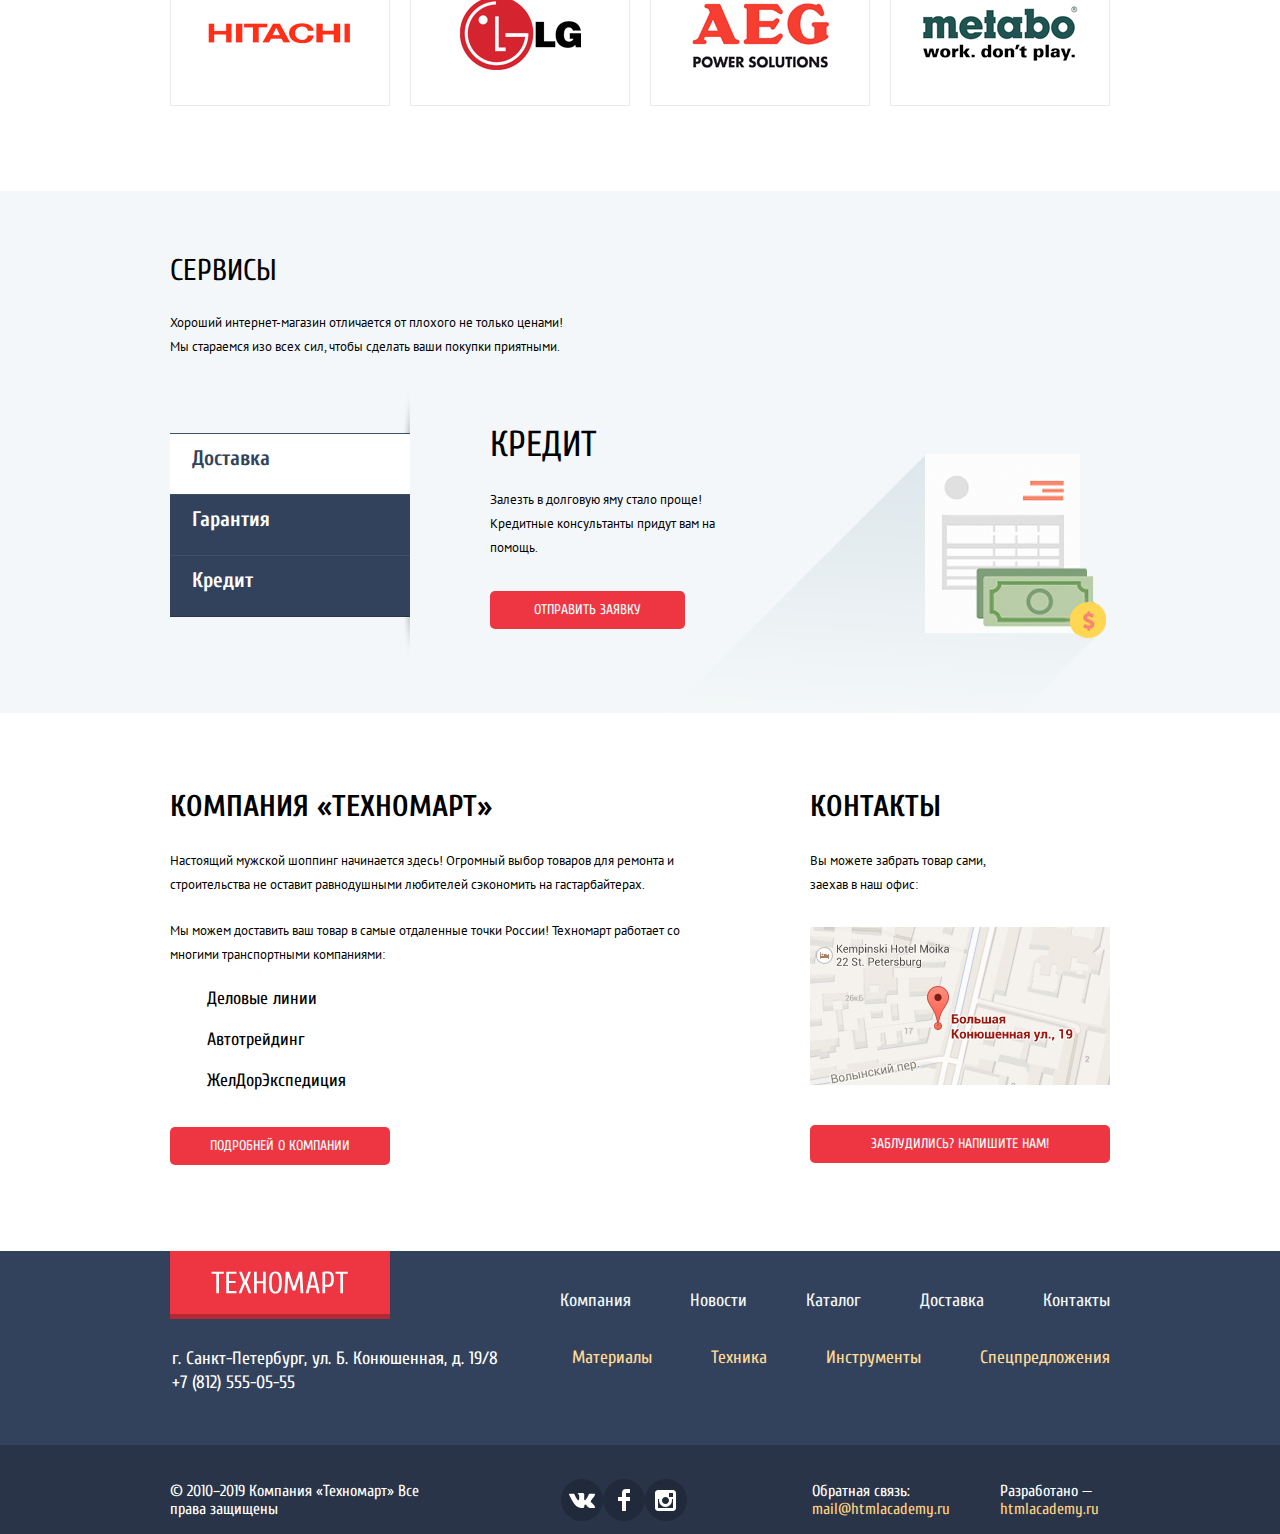
==== commit 07633808: "Б кроме Б7 и Б11" ====
--- a/index.html
+++ b/index.html
@@ -13,9 +13,9 @@
   <header class="main-header ">
     <div class="top-header">
       <div class="container">
-        <div class="logo">
+        <a class="logo" href="#">
           <img src="img/logo.svg" width="111" height="18" alt="Логотип Техномарта">
-        </div>
+        </a>
         <form action="https://echo.htmlacademy.ru" method="post" class="search">
           <input type="search" id="search" name="search" placeholder="Поиск:">
           <label class="search-icon" for="search">
@@ -37,12 +37,15 @@
         <p class="phone">+7 (812) 555-05-55</p>
         <p class="adress">г. Санкт-Петербург, ул. Б. Конюшенная, д. 19/8</p>
       </div>
-      <ul class="user-navigation none">
+      <ul class="user-navigation ">
         <li><a class="login" href="#">Войти</a></li>
         <li><a class="checkin" href="#">Регистрация</a></li>
       </ul>
-      <ul class="user-navigation login ">
-        <li><a class="name" href="#">Равшан Джамшутович</a></li>
+      <ul class="user-navigation login none ">
+        <li>
+          <a class="name" href="#">Равшан Джамшутович</a>
+          <a class="logout" href="#"></a>
+        </li>
         <li><a class="orders" href="#">Мои заказы</a></li>
         <li><a class="office" href="#">Личный кабинет</a></li>
       </ul>
@@ -91,21 +94,33 @@
           <span class="flag flag-new none">новинка</span>
         </div>
       </div>
-      <div class="slider ">
+      <div class="slider slider-drill">
         <h3>Дрели</h3>
         <p>Соседям на радость!</p>
-        <img class="" src="img/drill.jpg" width="620" height="266" alt="Великолепная дрель в руках у брутального мужчины">
         <a class="button" href="catalog.html">Открыть каталог</a>
-        <div class="left"></div>
-        <div class="right"></div>
-      </div>
-      <div class="slider none">
+        <a class="left" href="#"></a>
+        <a class="right" href="#"></a>
+        <div class="radio-slider-position">
+          <input class="radio-slider input-hidden" type="radio" name="radio-slider" id="radio-slider-1" checked>
+          <label for="radio-slider-1"></label>
+          <input class="radio-slider input-hidden" type="radio" name="radio-slider" id="radio-slider-2">
+          <label for="radio-slider-2"></label>
+        </div>
+      </div>
+      <div class="slider slider-perforator none">
         <h3>Перфораторы</h3>
         <p>Настоящие мужские игрушки</p>
-        <img class="" src="img/perforator.jpg" width="620" height="266" alt="Огромный перворатор в руках у брутального мужчины">
         <a class="button" href="catalog.html">Открыть каталог</a>
-        <div class="left"></div>
-        <div class="right"></div>
+        <a class="left" href="#"></a>
+        <a class="right" href="#"></a>
+        <div class="radio-slider-position">
+
+          <input class="input-hidden" type="radio" name="radio-slider">
+
+
+          <input class="input-hidden" type="radio" name="radio-slider" checked>
+
+        </div>
       </div>
     </section>
     <section class="popular container">
@@ -246,9 +261,9 @@
     <div class="top-footer">
       <div class="footer-flex container">
         <div class="left-coloum">
-          <div class="logo">
+          <a class="logo" href="#">
             <img src="img/logo.svg" width="138" height="23" alt="Логотип Техномарта">
-          </div>
+          </a>
           <p>г. Санкт-Петербург, ул. Б. Конюшенная, д. 19/8</p>
           <p>+7 (812) 555-05-55</p>
         </div>
@@ -290,26 +305,28 @@
   </footer>
   <section class="modal modal-map none">
     <h2 class="visually-hidden">Адрес</h2>
-    <img src="img/map-big.jpg" width="940" height="446" alt="Большая Конюшенная ул.19, Санкт-Петербург">
+    <a href="https://www.google.com/maps/place/%D0%91%D0%BE%D0%BB%D1%8C%D1%88%D0%B0%D1%8F+%D0%9A%D0%BE%D0%BD%D1%8E%D1%88%D0%B5%D0%BD%D0%BD%D0%B0%D1%8F+%D1%83%D0%BB.,+19,+%D0%A1%D0%B0%D0%BD%D0%BA%D1%82-%D0%9F%D0%B5%D1%82%D0%B5%D1%80%D0%B1%D1%83%D1%80%D0%B3,+191186/@59.9387942,30.3208946,17z/data=!3m1!4b1!4m5!3m4!1s0x4696310fca5ba729:0xea9c53d4493c879f!8m2!3d59.9387942!4d30.3230833">
+      <img src="img/map-big.jpg" width="940" height="446" alt="Большая Конюшенная ул.19, Санкт-Петербург">
+    </a>
     <button class="button-close">Закрыть</button>
   </section>
   <section class="modal modal-feedback none">
     <h2 class="visually-hidden">Форма обратной связи</h2>
     <form action="https://echo.htmlacademy.ru" method="post">
       <div class="feedback">
-      <label>Ваше имя:<br>
-        <input type="text" placeholder="Имя Фамилия">
-      </label>
-      <label>Ваш e-mail:<br>
-        <input type="text" placeholder="email@example.com">
-      </label>
-
-      <label>Текст письма:<br>
-        <textarea rows="3" placeholder="В свободной форме"></textarea>
-      </label>
+        <label>Ваше имя:<br>
+          <input type="text" placeholder="Имя Фамилия">
+        </label>
+        <label>Ваш e-mail:<br>
+          <input type="text" placeholder="email@example.com">
+        </label>
+
+        <label>Текст письма:<br>
+          <textarea rows="3" placeholder="В свободной форме"></textarea>
+        </label>
       </div>
       <div class="background">
-        <button class="button">Отправить</button>
+        <button class="button" type="submit">Отправить</button>
       </div>
       <button class="button-close">Закрыть</button>
     </form>
--- a/css/style.css
+++ b/css/style.css
@@ -112,12 +112,20 @@
   background-color: #293449;
 }
 
-.logo {
-  box-sizing: border-box;
+a.logo {
+  display: block;
   width: 220px;
   padding: 13px 54px 7px 55px;
   background-color: #ee3643;
-  box-shadow: 0px 5px 0 0 rgb(180, 41, 51);
+  box-shadow: 0px 5px 0 0 rgb(180, 41, 51)
+}
+
+a.logo:hover {
+  background-color: #ca2c37;
+}
+
+a.logo:active {
+  background-color: #ba2732;
 }
 
 .search {
@@ -272,7 +280,7 @@
   margin: 0;
   margin-top: 9px;
   width: 270px;
-  padding: 10px 0 11px 70px;
+  padding: 10px 0 8px 70px;
   font-size: 21px;
   line-height: 21px;
   color: #ee3643;
@@ -317,13 +325,14 @@
 }
 
 .user-navigation li {
+  position: relative;
   padding-top: 7px;
 }
 
 .user-navigation a {
   box-sizing: border-box;
   position: relative;
-  padding: 10px 27px 10px 45px;
+  padding: 10px 27px 10px 47px;
   color: #000000;
   background-color: #FFFFFF;
 }
@@ -353,12 +362,31 @@
 }
 
 .user-navigation.login {
-  margin-top: 25px;
+  margin-top: 19px;
 }
 
 .user-navigation .name {
   display: block;
   width: 300px;
+}
+
+.user-navigation .logout {
+  position: absolute;
+  top: 19px;
+  right: -40px;
+  background-color: transparent;
+  background-image: url("../img/icon-logout.svg");
+  background-repeat: no-repeat;
+  opacity: 0.25;
+}
+
+.user-navigation .logout:hover,
+.user-navigation .logout:focus {
+  opacity: 1;
+}
+
+.user-navigation .logout:active {
+  opacity: 0.25;
 }
 
 .user-navigation .name:hover,
@@ -381,25 +409,11 @@
   opacity: 0.25;
 }
 
-.name::after {
-  content: "";
-  width: 20px;
-  height: 17px;
-  position: absolute;
-  top: 12px;
-  right: 12px;
-  background-image: url("../img/icon-logout.svg");
-  opacity: 0.25;
-}
-
-.user-navigation .name:hover::after,
-.user-navigation .name:focus::after,
 .user-navigation .name:hover::before,
 .user-navigation .name:focus::before {
   opacity: 1;
 }
 
-.user-navigation .name:active::after,
 .user-navigation .name:active::before {
   opacity: 0.25;
 }
@@ -563,15 +577,14 @@
 
 .slider {
   position: relative;
-  margin-bottom: 53px;
+  margin-bottom: 29px;
+  padding-top: 25px;
+  padding-left: 24px;
   width: 620px;
   height: 266px;
 }
 
 .slider h3 {
-  position: absolute;
-  top: 25px;
-  left: 24px;
   margin: 0;
   padding: 0;
   font-size: 36px;
@@ -582,10 +595,10 @@
 }
 
 .slider p {
-  position: absolute;
-  top: 62px;
-  left: 24px;
-  margin: 0;
+  display: block;
+  max-width: 300px;
+  margin: 0;
+  margin-bottom: 123px;
   padding: 0;
   font-size: 18px;
   line-height: 24px;
@@ -593,10 +606,8 @@
 }
 
 .slider .button {
-  position: absolute;
-  top: 207px;
-  left: 24px;
   width: 195px;
+  padding-left: 7px;
 }
 
 .slider .left {
@@ -610,8 +621,8 @@
 
 .slider .right {
   position: absolute;
-  top: 114px;
-  right: 20px;
+  top: 115px;
+  right: 44px;
   width: 22px;
   height: 40px;
   background: url("../img/icon-right.svg") no-repeat 0 0;
@@ -620,6 +631,38 @@
 .slider .left:hover,
 .slider .right:hover {
   outline: 1px solid #FFFFFF;
+}
+
+.slider-drill {
+  background-image: url("../img/drill.jpg");
+  background-repeat: no-repeat;
+}
+
+.slider-perforator {
+  background-image: url("../img/perforator.jpg");
+  background-repeat: no-repeat;
+}
+
+.slider .radio-slider-position {
+  display: flex;
+  width: 50px;
+  position: absolute;
+  bottom: 60px;
+  left: 295px;
+}
+
+.radio-slider-position label {
+  display: block;
+  width: 6px;
+  height: 6px;
+  margin-right: 10px;
+  background-color: #FFFFFF;
+  border: 2px solid #FFFFFF;
+  border-radius: 50%;
+}
+
+.radio-slider:checked+label {
+  background-color: #ee3643;
 }
 
 .headline {
@@ -867,7 +910,8 @@
   padding-top: 20px;
   padding-left: 41px;
   margin-bottom: 28px;
-  height: 68px;
+  width: 125px;
+  height: 41px;
   box-shadow: inset 0px -5px 0 0 rgba(0, 0, 0, 0.24);
 }
 
@@ -1150,15 +1194,10 @@
 }
 
 /*cетка каталога */
-.logo a{
-  display: block;
-  padding: 0;
-  background-color: transparent;
-
-}
-.corf-link.unvoid{
+.corf-link.unvoid {
   background-color: #ee3643;
 }
+
 .catalog-top {
   margin-top: -37px;
 }
@@ -1300,9 +1339,11 @@
   height: 22px;
   background-image: url("../img/filter-button.svg");
 }
-.scale div:last-child{
+
+.scale div:last-child {
   left: 150px;
 }
+
 .filter .price {
   position: relative;
   box-sizing: border-box;
@@ -1335,7 +1376,8 @@
   border-top: 1px solid #c5c5c5;
 }
 
-.filter .input-hidden {
+.filter .input-hidden,
+.slider .input-hidden {
   position: absolute;
   width: 1px;
   height: 1px;
@@ -1567,7 +1609,7 @@
   color: white;
   font-size: 14px;
   font-weight: normal;
-  font-family: "Cuprum", sans-serif;
+  font-family: "Cuprum", Arial, sans-serif;
   line-height: 18px;
   text-decoration: none;
   text-transform: uppercase;
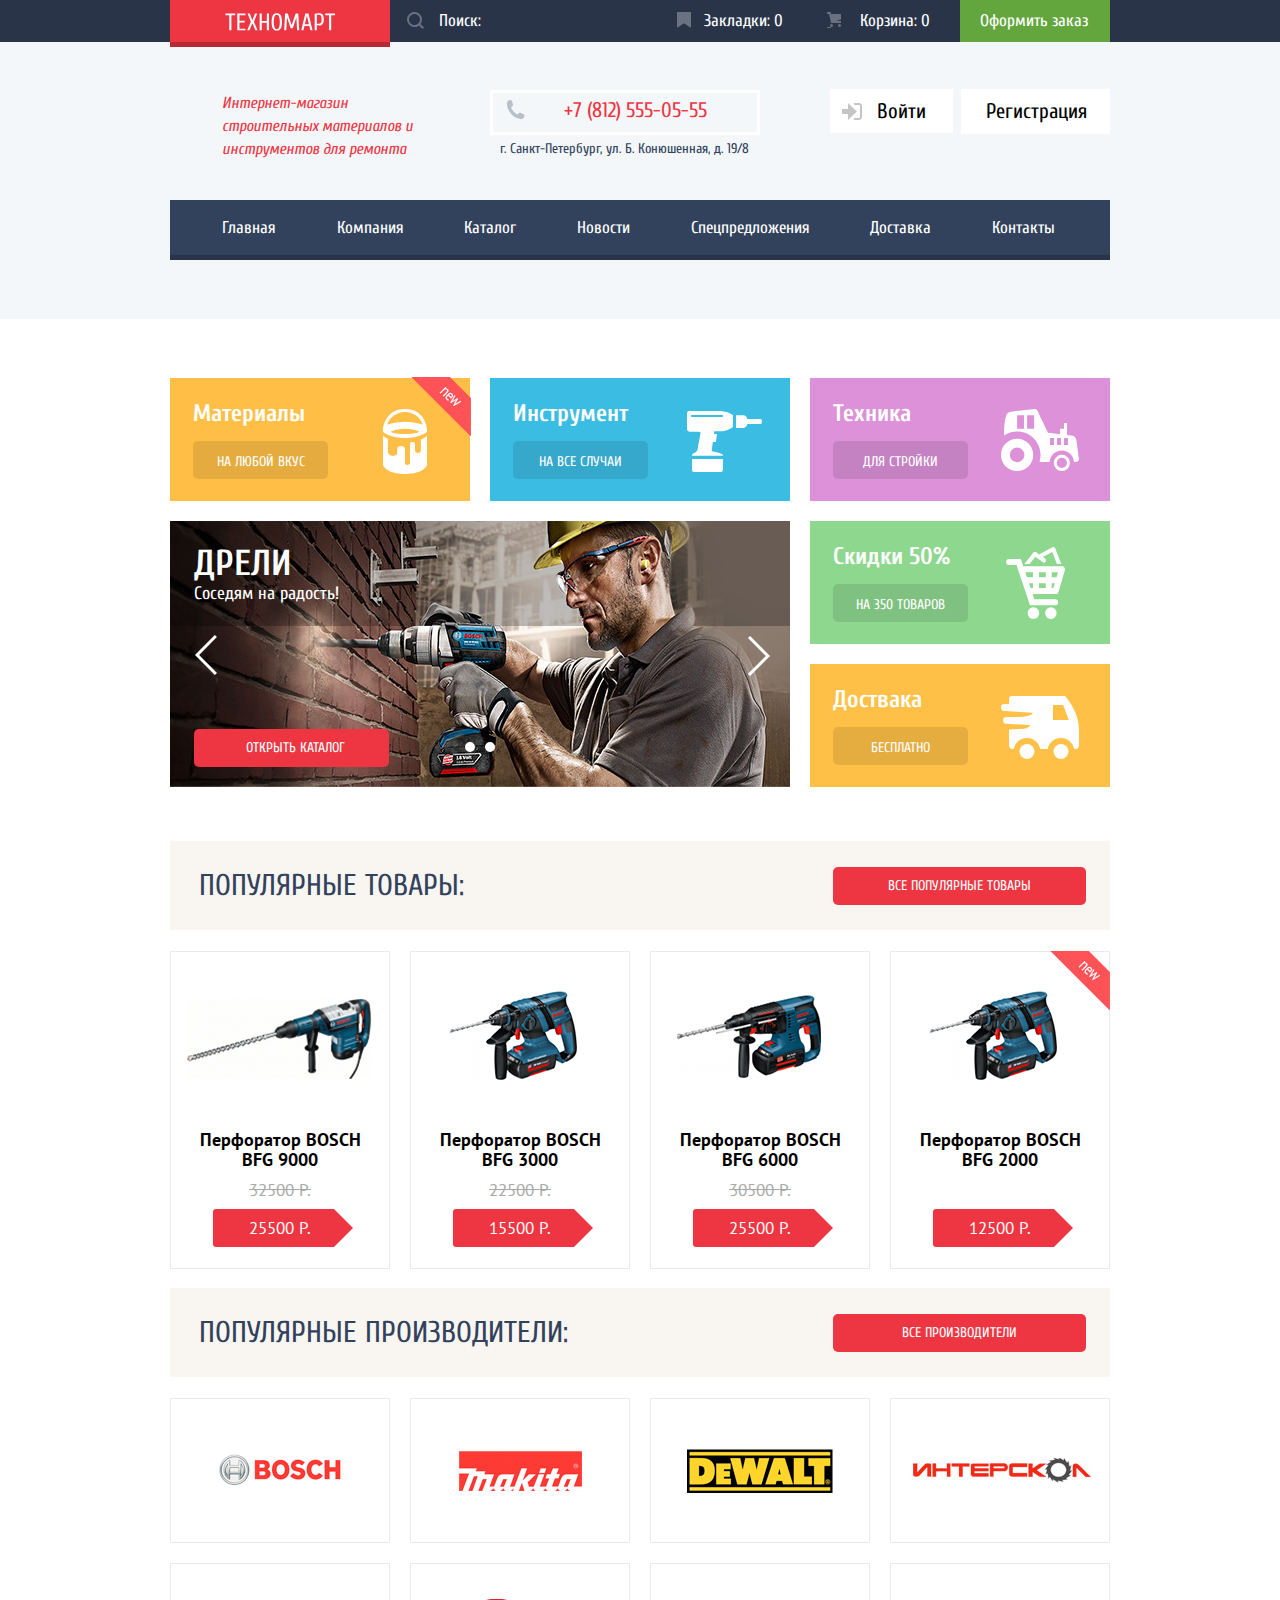
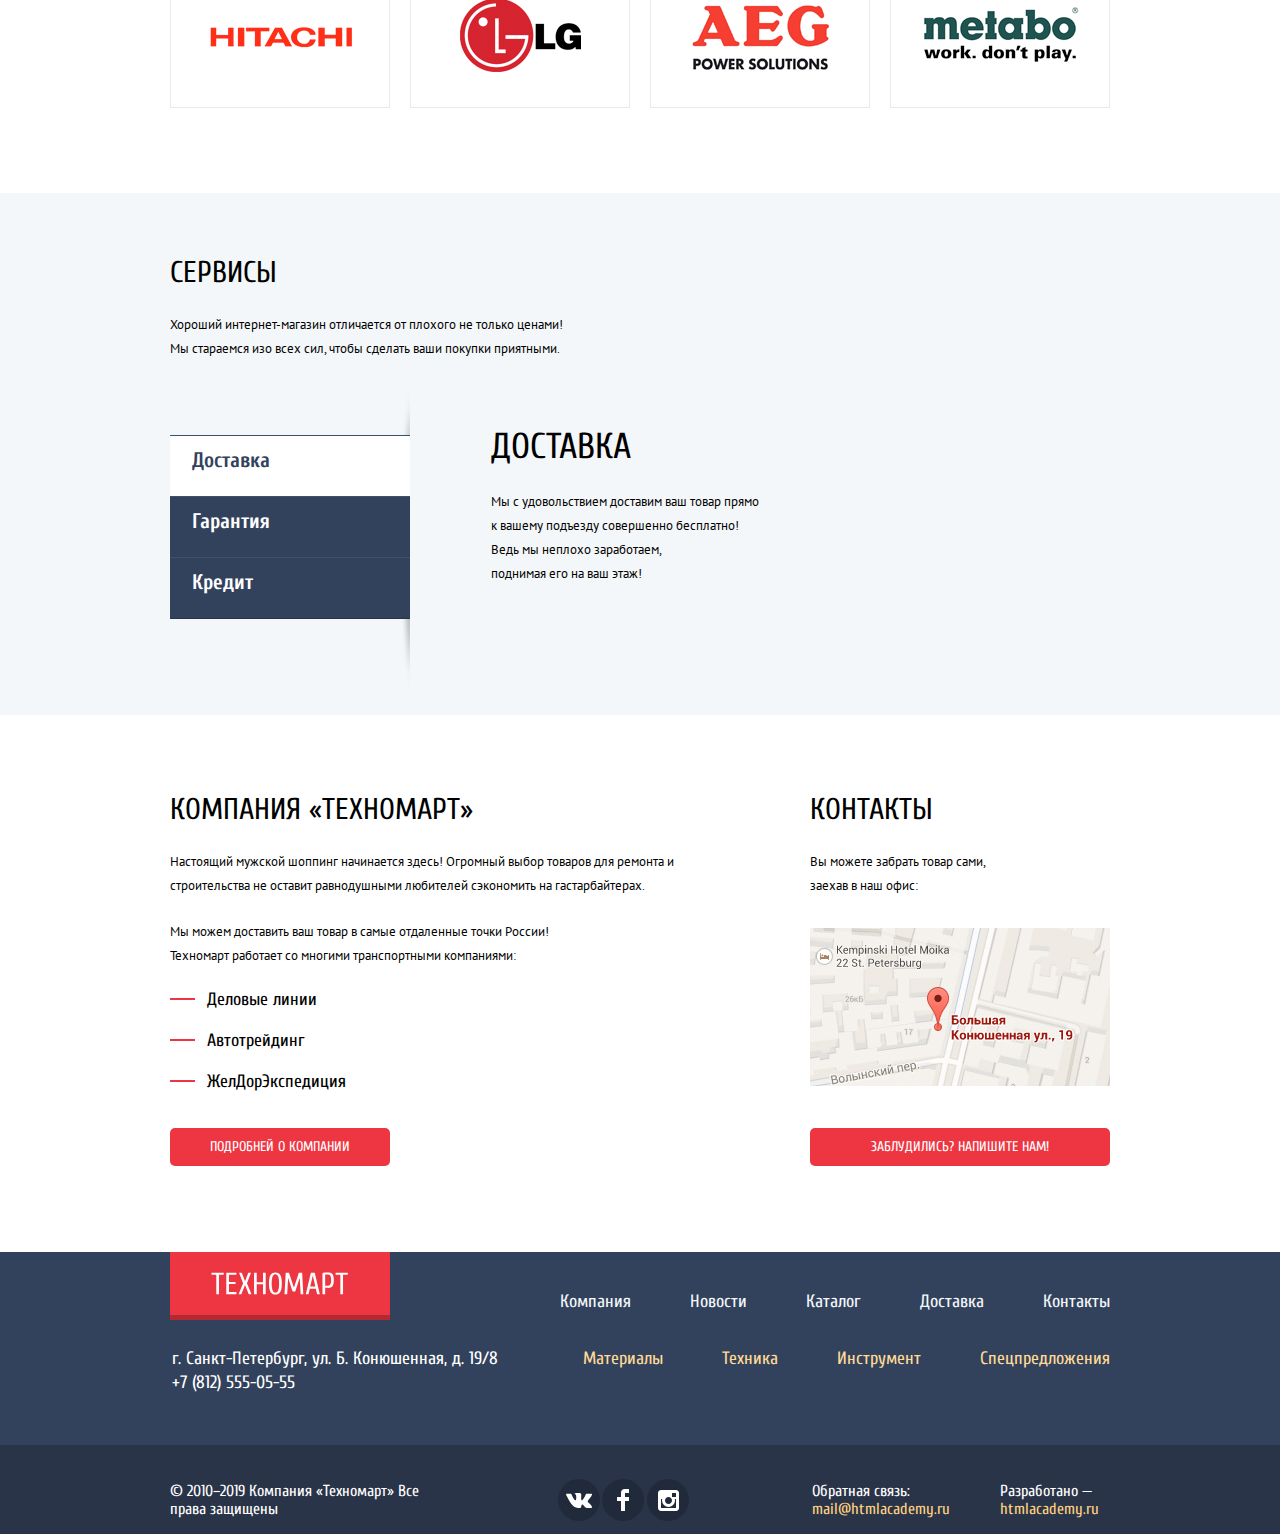
==== commit 7bd82a83: "правки" ====
--- a/index.html
+++ b/index.html
@@ -114,12 +114,10 @@
         <a class="left" href="#"></a>
         <a class="right" href="#"></a>
         <div class="radio-slider-position">
-
-          <input class="input-hidden" type="radio" name="radio-slider">
-
-
-          <input class="input-hidden" type="radio" name="radio-slider" checked>
-
+          <input class="radio-slider input-hidden" type="radio" name="radio-slider" id="radio-slider-3" checked>
+          <label for="radio-slider-3"></label>
+          <input class="radio-slider input-hidden" type="radio" name="radio-slider" id="radio-slider-4">
+          <label for="radio-slider-4"></label>
         </div>
       </div>
     </section>
@@ -217,23 +215,26 @@
           <h2>Сервисы</h2>
           <p>Хороший интернет-магазин отличается от плохого не только ценами! Мы стараемся изо всех сил, чтобы сделать ваши покупки приятными.</p>
         </div>
-        <ul class="servise-catalog">
-          <li><a class="active" href="#">Доставка</a></li>
-          <li><a class="" href="#">Гарантия</a></li>
-          <li><a class="" href="#">Кредит</a></li>
-        </ul>
-        <div class="service-info delivery none  ">
-          <h3>Доставка</h3>
-          <p> Мы с удовольствием доставим ваш товар прямо к вашему подъезду совершенно бесплатно! Ведь мы неплохо заработаем, поднимая его на ваш этаж!</p>
-        </div>
-        <div class="service-info seal none">
-          <h3>Гарантия</h3>
-          <p>Если купленный у нас товар поломается или заискрит, а также в случае пожара, спровоцированного его возгаранием, вы всегда можете быть уверены в нашей гарантии. Мы обменяем сгоревший товар на новый. Дом уж восстановите как-нибудь сами.</p>
-        </div>
-        <div class="service-info credit ">
-          <h3>Кредит</h3>
-          <p>Залезть в долговую яму стало проще! Кредитные консультанты придут вам на помощь.</p>
-          <a href="#" class="button">Отправить заявку</a>
+        <div class="flex">
+          <ul class="servise-catalog">
+            <li><a class="active" href="#">Доставка</a></li>
+            <li><a class="" href="#">Гарантия</a></li>
+            <li><a class="" href="#">Кредит</a></li>
+          </ul>
+          <div class="service-info delivery">
+            <h3>Доставка</h3>
+            <p> Мы с удовольствием доставим ваш товар прямо к вашему подъезду совершенно бесплатно! Ведь мы неплохо заработаем,<br> поднимая его на ваш этаж!</p>
+          </div>
+          <div class="service-info seal none">
+            <h3>Гарантия</h3>
+            <p>Если купленный у нас товар поломается или заискрит,<br> а также в случае пожара, спровоцированного его возгаранием, вы всегда можете быть уверены в нашей гарантии. Мы обменяем сгоревший товар на новый.<br> Дом уж восстановите
+              как-нибудь сами.</p>
+          </div>
+          <div class="service-info credit none">
+            <h3>Кредит</h3>
+            <p>Залезть в долговую яму стало проще!<br> Кредитные консультанты придут вам на помощь.</p>
+            <a href="#" class="button">Отправить заявку</a>
+          </div>
         </div>
       </div>
     </section>
@@ -241,8 +242,8 @@
       <section class="compani-info">
         <h2>Компания «Техномарт»</h2>
         <p>Настоящий мужской шоппинг начинается здесь! Огромный выбор товаров для ремонта и строительства не оставит равнодушными любителей сэкономить на гастарбайтерах.</p>
-        <p>Мы можем доставить ваш товар в самые отдаленные точки России! Техномарт работает со многими транспортными компаниями: </p>
-        <ul>
+        <p>Мы можем доставить ваш товар в самые отдаленные точки России!<br> Техномарт работает со многими транспортными компаниями: </p>
+        <ul class="type-delivery">
           <li>Деловые линии</li>
           <li>Автотрейдинг</li>
           <li>ЖелДорЭкспедиция</li>
@@ -278,7 +279,7 @@
           <div>
             <a href="#">Материалы</a>
             <a href="#">Техника</a>
-            <a href="#">Инструменты</a>
+            <a href="#">Инструмент</a>
             <a href="#">Спецпредложения</a>
           </div>
         </div>
@@ -308,7 +309,7 @@
     <a href="https://www.google.com/maps/place/%D0%91%D0%BE%D0%BB%D1%8C%D1%88%D0%B0%D1%8F+%D0%9A%D0%BE%D0%BD%D1%8E%D1%88%D0%B5%D0%BD%D0%BD%D0%B0%D1%8F+%D1%83%D0%BB.,+19,+%D0%A1%D0%B0%D0%BD%D0%BA%D1%82-%D0%9F%D0%B5%D1%82%D0%B5%D1%80%D0%B1%D1%83%D1%80%D0%B3,+191186/@59.9387942,30.3208946,17z/data=!3m1!4b1!4m5!3m4!1s0x4696310fca5ba729:0xea9c53d4493c879f!8m2!3d59.9387942!4d30.3230833">
       <img src="img/map-big.jpg" width="940" height="446" alt="Большая Конюшенная ул.19, Санкт-Петербург">
     </a>
-    <button class="button-close">Закрыть</button>
+    <button class="button-close" type="button">Закрыть</button>
   </section>
   <section class="modal modal-feedback none">
     <h2 class="visually-hidden">Форма обратной связи</h2>
@@ -320,7 +321,6 @@
         <label>Ваш e-mail:<br>
           <input type="text" placeholder="email@example.com">
         </label>
-
         <label>Текст письма:<br>
           <textarea rows="3" placeholder="В свободной форме"></textarea>
         </label>
@@ -328,9 +328,10 @@
       <div class="background">
         <button class="button" type="submit">Отправить</button>
       </div>
-      <button class="button-close">Закрыть</button>
+      <button class="button-close" type="button">Закрыть</button>
     </form>
   </section>
+  <script src="script.js"></script>
 </body>
 
 </html>
--- a/css/style.css
+++ b/css/style.css
@@ -65,12 +65,12 @@
   background-color: #ba2732;
 }
 
-button[tupe="button"]:focus,
-button[tupe="button"]:hover {
+.modal button[tupe="button"]:focus,
+.modal button[tupe="button"]:hover {
   outline: 1px solid #ee3643
 }
 
-button[tupe="button"]:active {
+.modal button[tupe="button"]:active {
   outline: none;
   opacity: 0.3;
 }
@@ -280,7 +280,8 @@
   margin: 0;
   margin-top: 9px;
   width: 270px;
-  padding: 10px 0 8px 70px;
+  min-height: 45px;
+  padding: 7px 0 8px 71px;
   font-size: 21px;
   line-height: 21px;
   color: #ee3643;
@@ -338,7 +339,7 @@
 }
 
 .user-navigation .login {
-  margin-left: 21px;
+  margin-left: 20px;
   background-image: url("../img/icon-login.svg");
   background-repeat: no-repeat;
   background-position: 12px 14px;
@@ -351,6 +352,14 @@
 .user-navigation a:hover,
 .user-navigation a:focus {
   color: #ee3643;
+}
+
+.user-navigation .login:hover {
+  background-image: url("../img/icon-login-hover.svg");
+}
+
+.user-navigation .login:active {
+  background-image: url("../img/icon-login.svg");
 }
 
 .user-navigation a:active {
@@ -668,7 +677,7 @@
 .headline {
   display: flex;
   justify-content: space-between;
-  margin-bottom: 20px;
+  margin-bottom: 21px;
   min-height: 89px;
   align-items: center;
   text-transform: uppercase;
@@ -676,7 +685,7 @@
 }
 
 .headline h2 {
-  padding-left: 30px;
+  padding-left: 29px;
   font-weight: 400;
   font-size: 30px;
   line-height: 30px;
@@ -755,7 +764,6 @@
 }
 
 .servise-catalog {
-  float: left;
   width: 240px;
   padding: 0;
   padding-top: 50px;
@@ -783,14 +791,20 @@
   box-shadow: 0px 1px 0 0 #293449, inset 0px 1px 0 0 #405069;
 }
 
+.servise-catalog a:hover {
+  background-color: #293449;
+}
+
+.servise-catalog .active:hover,
 .servise-catalog .active {
   color: #32425c;
   background-color: #FFFFFF;
 }
 
 .service-info {
+  margin-right: 344px;
   padding-top: 44px;
-  padding-left: 320px;
+  padding-left: 80px;
 }
 
 .service h3 {
@@ -863,7 +877,9 @@
 
 .flex h2 {
   margin: 0;
-  margin-bottom: 27px;
+  margin-bottom: 25px;
+  padding-top: 1px;
+  font-weight: 400;
   font-size: 30px;
   line-height: 30px;
   text-transform: uppercase;
@@ -885,8 +901,22 @@
   margin-bottom: 30px;
 }
 
+.type-delivery li {
+  position: relative;
+}
+
+.type-delivery li::before {
+  content: "";
+  top: 8px;
+  left: -37px;
+  position: absolute;
+  width: 25px;
+  height: 2px;
+  background-color: #ee3643;
+}
+
 .contacts .map {
-  margin-bottom: 32px;
+  margin-bottom: 34px;
 }
 
 /* футер */
@@ -909,7 +939,7 @@
 .top-footer .logo {
   padding-top: 20px;
   padding-left: 41px;
-  margin-bottom: 28px;
+  margin-bottom: 27px;
   width: 125px;
   height: 41px;
   box-shadow: inset 0px -5px 0 0 rgba(0, 0, 0, 0.24);
@@ -946,6 +976,7 @@
 }
 
 .footer-navigation div:last-child a {
+  padding-left: 39px;
   color: #ffda96;
 }
 
@@ -989,12 +1020,14 @@
 }
 
 .sosial-vk {
+  margin-right: 2px;
   background-image: url("../img/vk-icon.svg");
   background-repeat: no-repeat;
   background-position: center;
 }
 
 .sosial-fb {
+  margin-right: 3px;
   background-image: url("../img/fb-icon.svg");
   background-repeat: no-repeat;
   background-position: center;
@@ -1080,6 +1113,7 @@
 
 .modal-map {
   margin-left: -470px;
+  box-shadow: 0 0 14.7px 1.3px rgba(47, 42, 43, 0.5);
 }
 
 .modal-feedback {
@@ -1209,6 +1243,7 @@
   min-height: 89px;
   padding-top: 30px;
   padding-left: 28px;
+  font-weight: 400;
   font-size: 30px;
   line-height: 30px;
   color: #32425c;
@@ -1228,6 +1263,7 @@
 .breadcrumbs a {
   padding: 0;
   padding-left: 40px;
+  color: #000000;
   background-image: url("../img/icon-right-small.svg");
   background-repeat: no-repeat;
   background-position: 15px 1px;
@@ -1281,6 +1317,7 @@
 .filter fieldset {
   border: 0;
   padding: 0;
+  margin: 0;
 }
 
 .filter legend {
@@ -1301,7 +1338,7 @@
 .filter label {
   display: block;
   position: relative;
-  padding-left: 32px;
+  padding-left: 35px;
   margin-bottom: 20px;
   text-transform: uppercase;
   font-family: "PT Sans", Arial, sans-serif;
@@ -1399,7 +1436,8 @@
   background-image: url("../img/checkbox-on.svg");
 }
 
-.input-hidden:hover+.checkbox {
+.input-hidden:hover+.checkbox,
+.input-hidden:focus+.checkbox {
   opacity: 0.8;
 }
 
@@ -1431,7 +1469,8 @@
   background-image: url("../img/radio-on.svg");
 }
 
-.input-hidden:hover+.radio {
+.input-hidden:hover+.radio,
+.input-hidden:focus+.radio {
   opacity: 0.8;
 }
 
@@ -1486,7 +1525,10 @@
 .sorting a {
   margin: 0;
   padding: 0;
+  height: 15px;
+  font-weight: 700;
   color: #000000;
+  border-bottom: 2px dotted #ee3643;
   opacity: 0.3;
 }
 
@@ -1498,6 +1540,7 @@
 .sorting .sorting-functions {
   margin-left: 65px;
   margin-right: 55px;
+  letter-spacing: 0.7px;
 }
 
 .sorting .sorting-growth {
@@ -1507,6 +1550,7 @@
   margin-right: 21px;
   font-size: 1px;
   color: transparent;
+  border-bottom: 0;
   background-image: url("../img/icon-up-dir.svg");
   background-repeat: no-repeat;
 }
@@ -1517,6 +1561,7 @@
   height: 14px;
   font-size: 1px;
   color: transparent;
+  border-bottom: 0;
   background-image: url("../img/icon-up-dir.svg");
   transform: rotate(180deg);
 }
@@ -1537,6 +1582,11 @@
   color: #ee3643;
 }
 
+.sorting .active {
+  color: #ee3643;
+  border: 0;
+}
+
 .catalog-list {
   display: flex;
   flex-wrap: wrap;
@@ -1551,7 +1601,7 @@
 ul.main-gallery,
 ul.catalog-list {
   font-size: 16px;
-  font-family: "PTSans", Arial, sans-serif;
+  font-family: "PT Sans", Arial, sans-serif;
   color: black;
   background: white;
 }
@@ -1595,8 +1645,8 @@
   z-index: 10;
 }
 
-.catalog-item .action .buy,
-.catalog-item .action .bookmark {
+.catalog-item .buy,
+.catalog-item .bookmark {
   display: block;
   width: 129px;
   margin: 0 auto;
@@ -1616,28 +1666,28 @@
   text-align: center;
 }
 
-.catalog-item .action .bookmark {
+.catalog-item .bookmark {
   color: #32425c;
   background: white;
   border-bottom-color: #63a63e;
 }
 
-.catalog-item .action .buy:hover {
+.catalog-item .buy:hover {
   background-color: #5fbb2d;
   border-color: #5fbb2d;
   border-bottom-color: #367315;
 }
 
-.catalog-item .action .buy:active {
+.catalog-item .buy:active {
   background-color: #518534;
   border-color: #518534;
 }
 
-.catalog-item .action .bookmark:hover {
+.catalog-item .bookmark:hover {
   border-color: #32425c;
 }
 
-.catalog-item .action .bookmark:active {
+.catalog-item .bookmark:active {
   opacity: 0.3;
 }
 
@@ -1654,16 +1704,15 @@
   height: 168px;
 }
 
-.catalog-item .image img {
+.catalog-item img {
   max-width: 100%;
 }
 
 .catalog-item h3 {
-  margin: 9px;
-  padding-left: 10px;
+  margin: 10px;
   font-size: 18px;
   line-height: 20px;
-  font-family: "PTSans", Arial, sans-serif;
+  font-family: "PT Sans", Arial, sans-serif;
 }
 
 .catalog-item span {
@@ -1722,6 +1771,7 @@
 .pagination-list .pagination-item {
   padding: 10px 15px;
   margin-right: 9px;
+  color: #000000;
   border: 1px solid #e5e5e5;
   border-radius: 3px;
 }
@@ -1746,13 +1796,14 @@
 
 .catalog-info {
   margin-top: 70px;
-  padding-top: 36px;
+  padding-top: 34px;
   padding-bottom: 55px;
   background-color: #f4f7f9;
 }
 
 .catalog-info h3 {
   margin-bottom: 25px;
+  font-weight: 400;
   font-size: 30px;
   line-height: 30px;
   text-transform: uppercase;
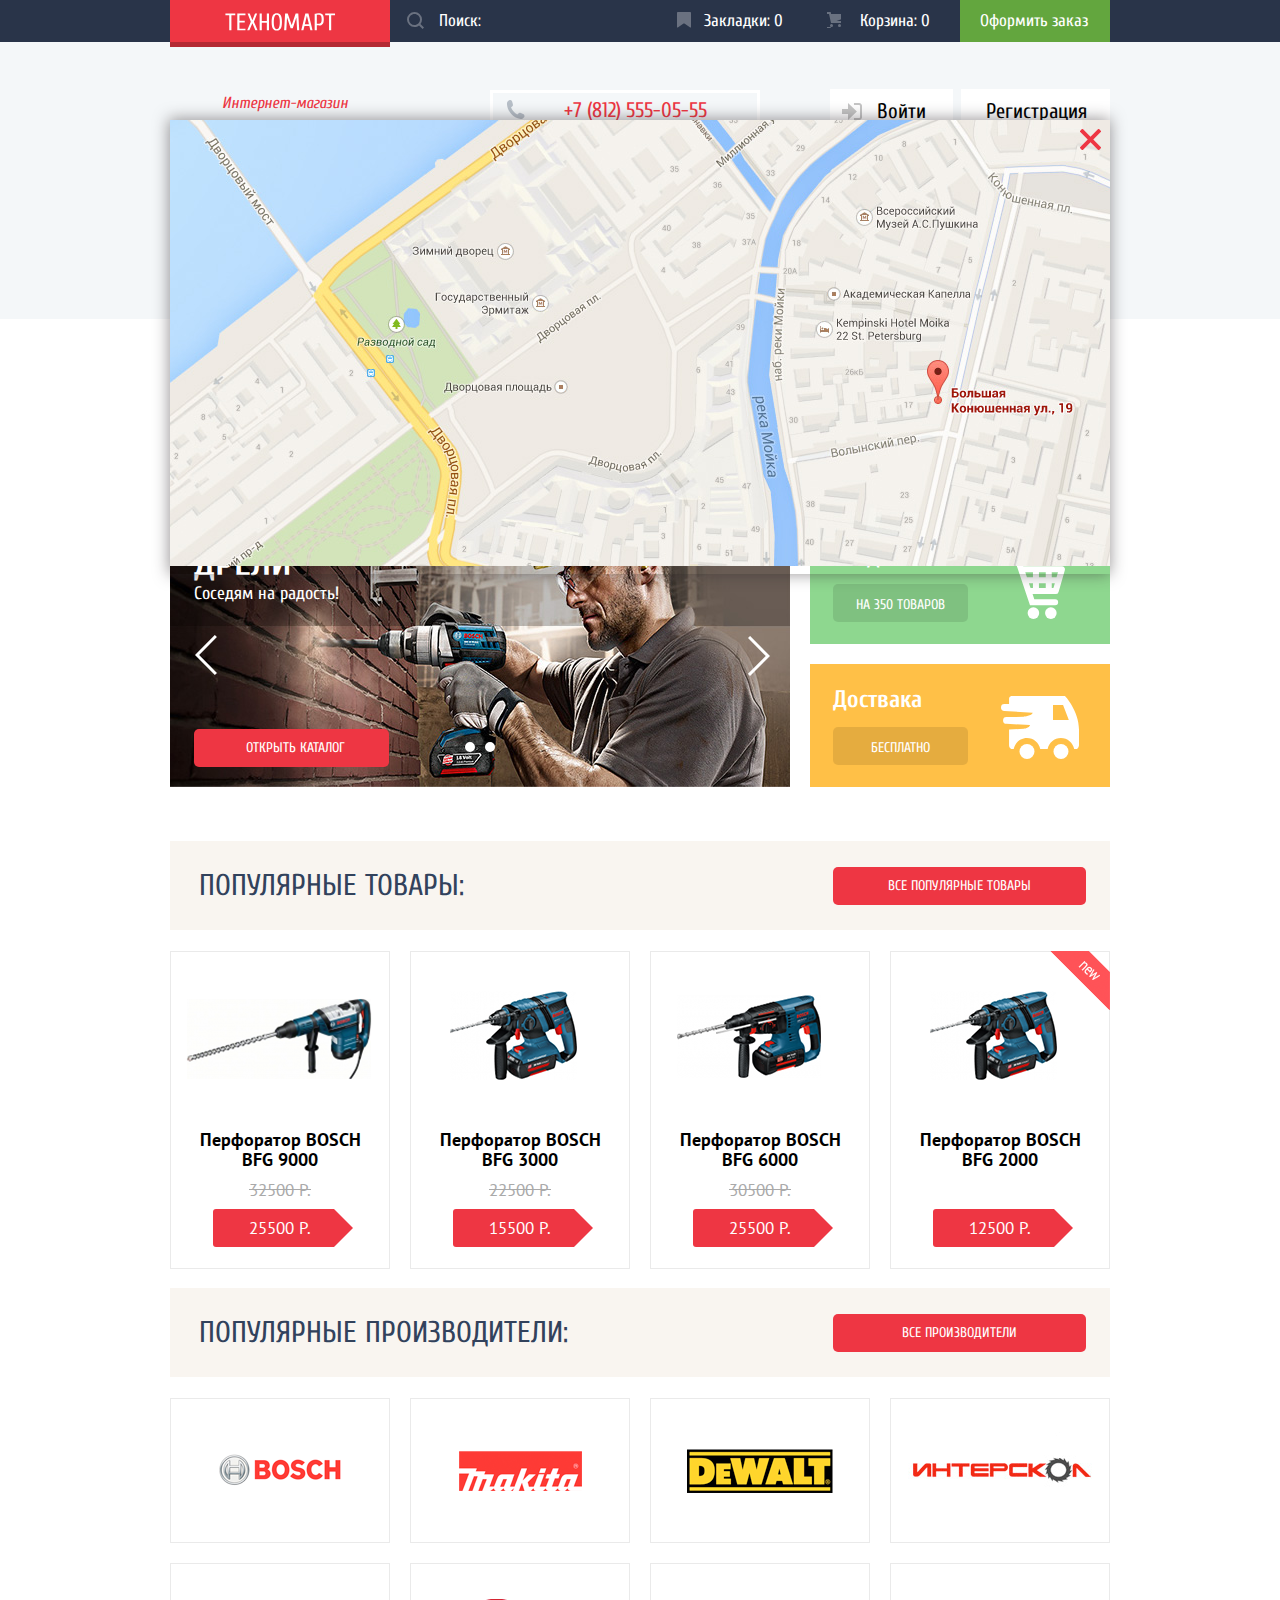
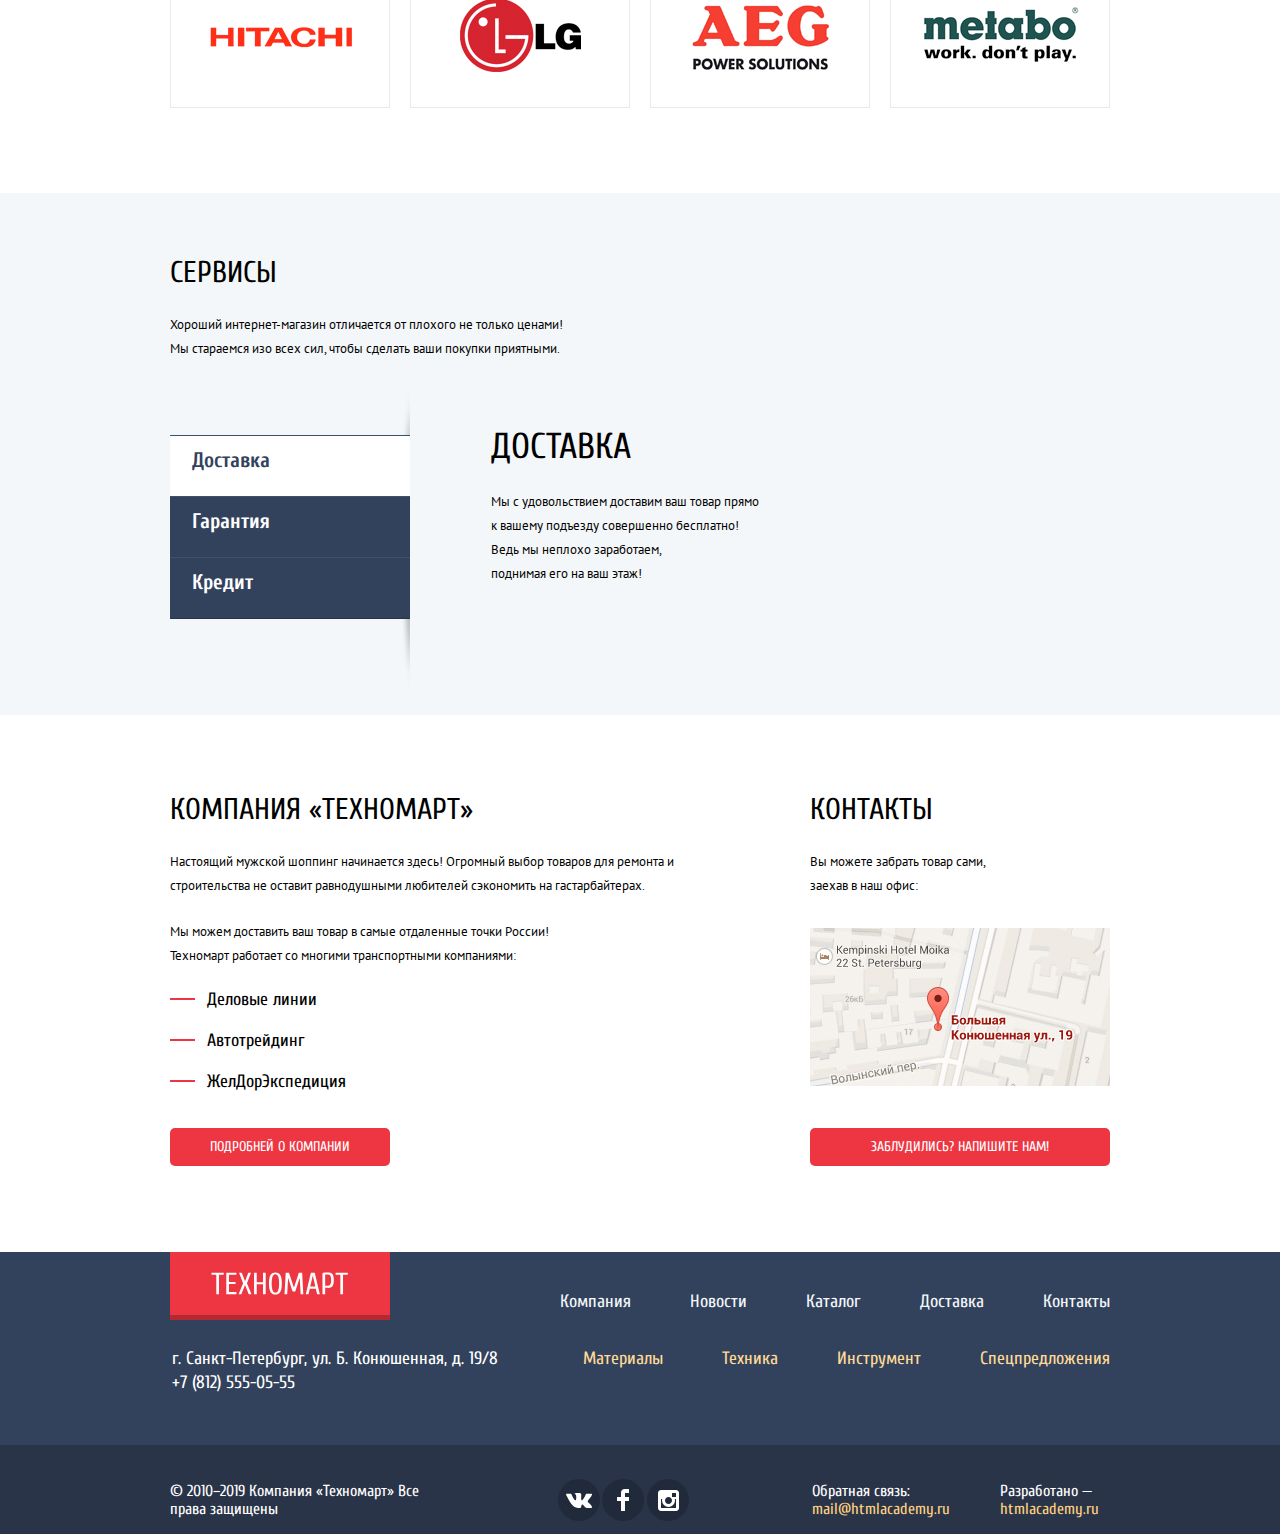
==== commit e0a67f0b: "++" ====
--- a/index.html
+++ b/index.html
@@ -304,7 +304,7 @@
       </div>
     </div>
   </footer>
-  <section class="modal modal-map none">
+  <section class="modal modal-map ">
     <h2 class="visually-hidden">Адрес</h2>
     <a href="https://www.google.com/maps/place/%D0%91%D0%BE%D0%BB%D1%8C%D1%88%D0%B0%D1%8F+%D0%9A%D0%BE%D0%BD%D1%8E%D1%88%D0%B5%D0%BD%D0%BD%D0%B0%D1%8F+%D1%83%D0%BB.,+19,+%D0%A1%D0%B0%D0%BD%D0%BA%D1%82-%D0%9F%D0%B5%D1%82%D0%B5%D1%80%D0%B1%D1%83%D1%80%D0%B3,+191186/@59.9387942,30.3208946,17z/data=!3m1!4b1!4m5!3m4!1s0x4696310fca5ba729:0xea9c53d4493c879f!8m2!3d59.9387942!4d30.3230833">
       <img src="img/map-big.jpg" width="940" height="446" alt="Большая Конюшенная ул.19, Санкт-Петербург">
--- a/css/style.css
+++ b/css/style.css
@@ -1371,14 +1371,14 @@
 .price-control .scale-control {
   position: absolute;
   top: -10px;
-  left: -11px;
+  left: 1px;
   width: 20px;
   height: 22px;
   background-image: url("../img/filter-button.svg");
 }
 
 .scale div:last-child {
-  left: 150px;
+  left: 141px;
 }
 
 .filter .price {
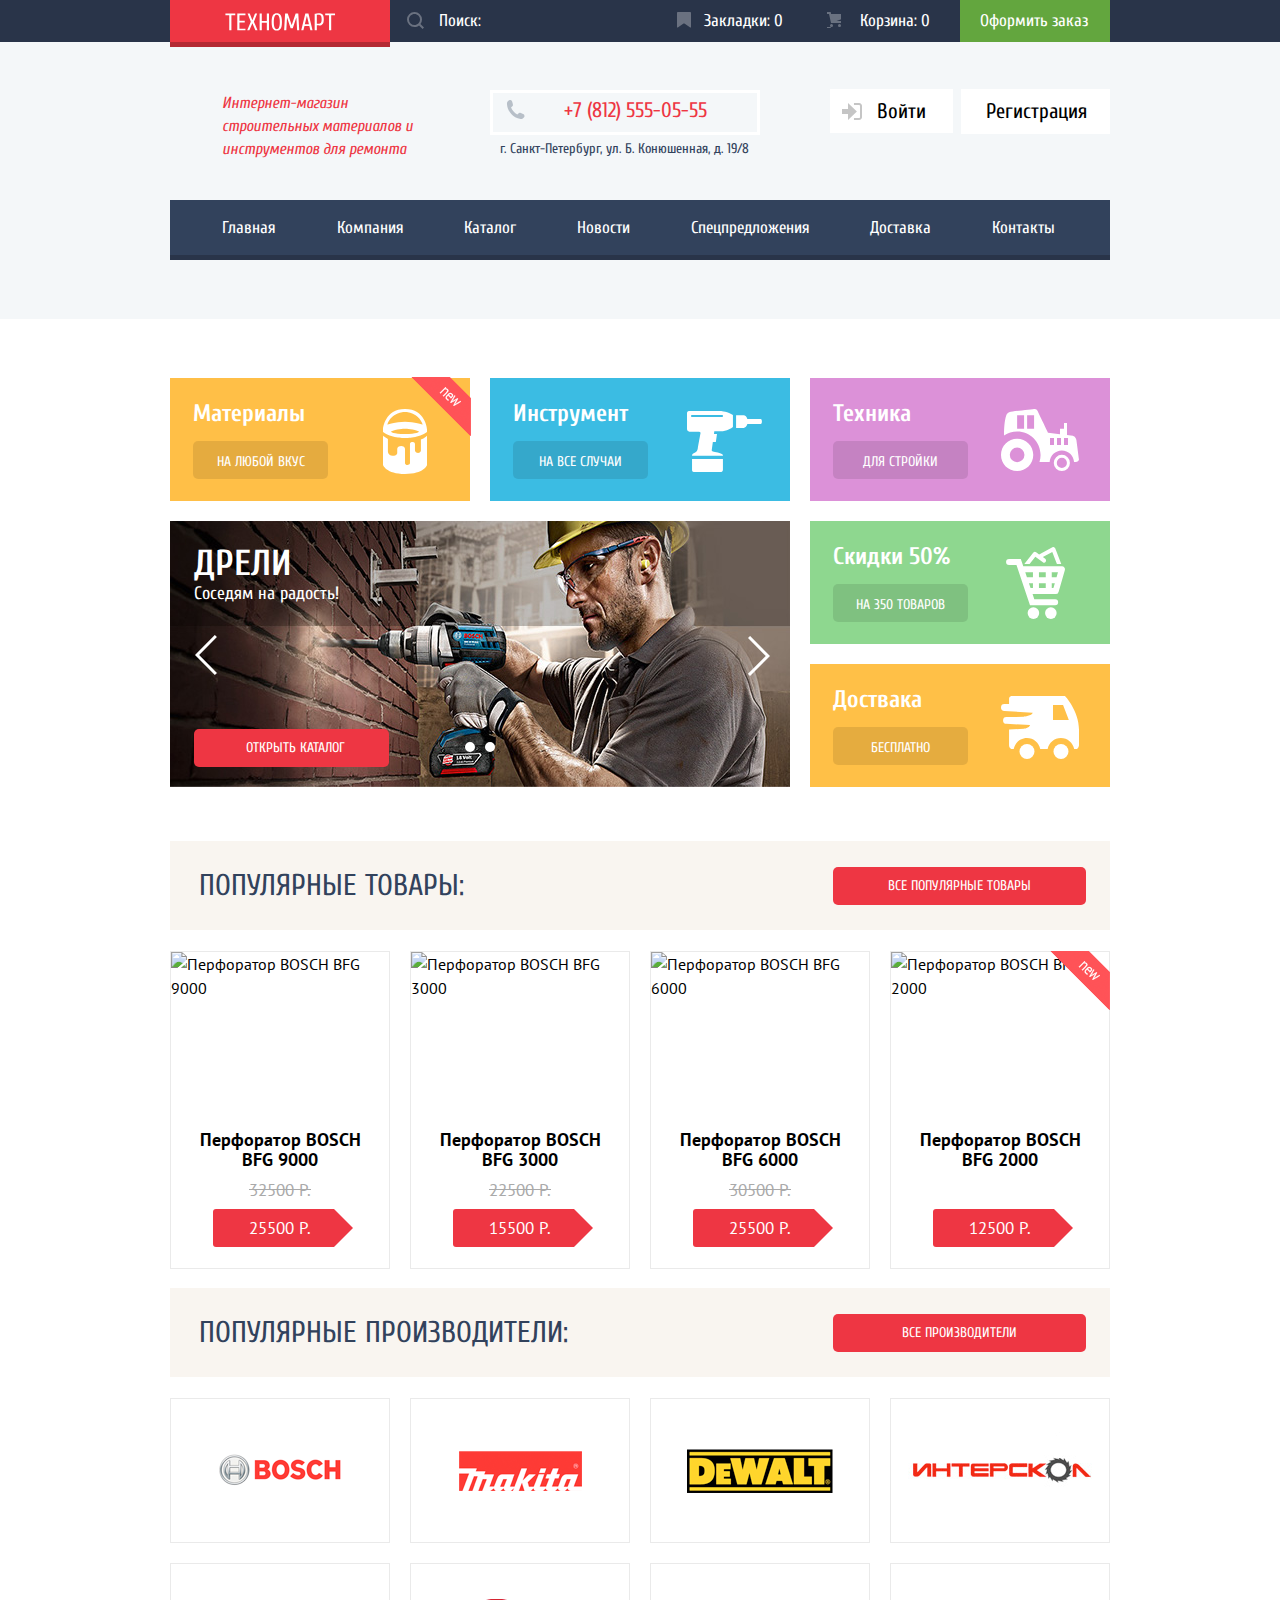
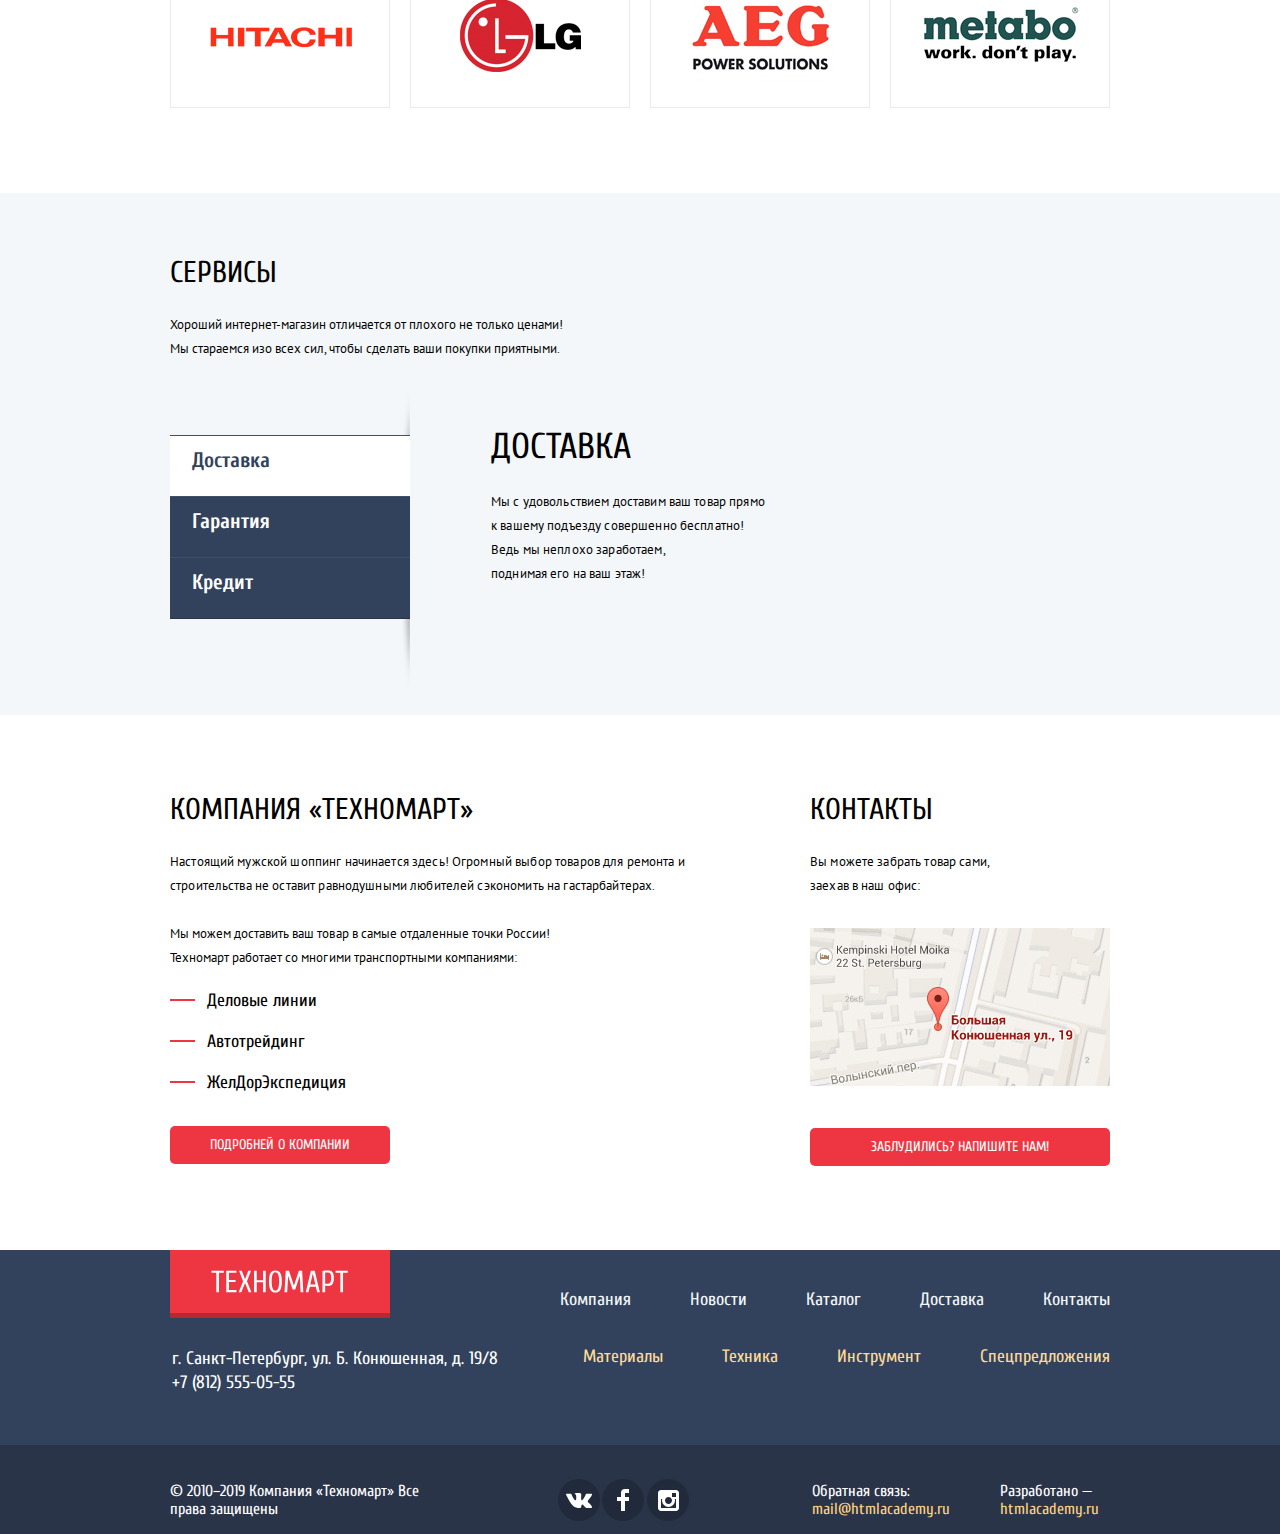
==== commit 562ef315: "+" ====
--- a/index.html
+++ b/index.html
@@ -242,7 +242,7 @@
       <section class="compani-info">
         <h2>Компания «Техномарт»</h2>
         <p>Настоящий мужской шоппинг начинается здесь! Огромный выбор товаров для ремонта и строительства не оставит равнодушными любителей сэкономить на гастарбайтерах.</p>
-        <p>Мы можем доставить ваш товар в самые отдаленные точки России!<br> Техномарт работает со многими транспортными компаниями: </p>
+        <p style="letter-spacing: 0.02px">Мы можем доставить ваш товар в самые отдаленные точки России!<br> Техномарт работает со многими транспортными компаниями: </p>
         <ul class="type-delivery">
           <li>Деловые линии</li>
           <li>Автотрейдинг</li>
@@ -253,7 +253,9 @@
       <section class="contacts">
         <h2>контакты</h2>
         <p>Вы можете забрать товар сами, заехав в наш офис:</p>
-        <img class="map" src="img/map-mini.jpg" width="300" height="158" alt="Схема проезда к офису Техномарт">
+        <a href="https://www.google.com/maps/place/%D0%91%D0%BE%D0%BB%D1%8C%D1%88%D0%B0%D1%8F+%D0%9A%D0%BE%D0%BD%D1%8E%D1%88%D0%B5%D0%BD%D0%BD%D0%B0%D1%8F+%D1%83%D0%BB.,+19,+%D0%A1%D0%B0%D0%BD%D0%BA%D1%82-%D0%9F%D0%B5%D1%82%D0%B5%D1%80%D0%B1%D1%83%D1%80%D0%B3,+191186/@59.9387942,30.3208946,17z/data=!3m1!4b1!4m5!3m4!1s0x4696310fca5ba729:0xea9c53d4493c879f!8m2!3d59.9387942!4d30.3230833">
+          <img class="map" src="img/map-mini.jpg" width="300" height="158" alt="Схема проезда к офису Техномарт">
+        </a>
         <a class="button" href="#">Заблудились? Напишите нам!</a>
       </section>
     </div>
@@ -304,11 +306,9 @@
       </div>
     </div>
   </footer>
-  <section class="modal modal-map ">
+  <section class="modal modal-map none">
     <h2 class="visually-hidden">Адрес</h2>
-    <a href="https://www.google.com/maps/place/%D0%91%D0%BE%D0%BB%D1%8C%D1%88%D0%B0%D1%8F+%D0%9A%D0%BE%D0%BD%D1%8E%D1%88%D0%B5%D0%BD%D0%BD%D0%B0%D1%8F+%D1%83%D0%BB.,+19,+%D0%A1%D0%B0%D0%BD%D0%BA%D1%82-%D0%9F%D0%B5%D1%82%D0%B5%D1%80%D0%B1%D1%83%D1%80%D0%B3,+191186/@59.9387942,30.3208946,17z/data=!3m1!4b1!4m5!3m4!1s0x4696310fca5ba729:0xea9c53d4493c879f!8m2!3d59.9387942!4d30.3230833">
-      <img src="img/map-big.jpg" width="940" height="446" alt="Большая Конюшенная ул.19, Санкт-Петербург">
-    </a>
+    <img src="img/map-big.jpg" width="940" height="446" alt="Большая Конюшенная ул.19, Санкт-Петербург">
     <button class="button-close" type="button">Закрыть</button>
   </section>
   <section class="modal modal-feedback none">
--- a/css/style.css
+++ b/css/style.css
@@ -382,7 +382,7 @@
 .user-navigation .logout {
   position: absolute;
   top: 19px;
-  right: -40px;
+  right: -43px;
   background-color: transparent;
   background-image: url("../img/icon-logout.svg");
   background-repeat: no-repeat;
@@ -853,14 +853,15 @@
 }
 
 .compani-info {
-  flex: 0 0 519px;
+  flex: 0 0 522px;
   margin-bottom: 86px;
 }
 
 .compani-info ul {
   list-style: none;
   margin: 0;
-  margin-bottom: 36px;
+  margin-top: -3px;
+  margin-bottom: 33px;
   padding: 0;
   padding-left: 37px;
   font-size: 18px;
@@ -887,8 +888,9 @@
 
 .flex p {
   margin: 0;
-  margin-bottom: 22px;
+  margin-bottom: 24px;
   font-family: "PT Sans", Arial, sans-serif;
+  letter-spacing: 0.135px;
 }
 
 .contacts {
@@ -897,7 +899,7 @@
 
 .contacts p {
   display: block;
-  width: 179px;
+  width: 185px;
   margin-bottom: 30px;
 }
 
@@ -939,7 +941,7 @@
 .top-footer .logo {
   padding-top: 20px;
   padding-left: 41px;
-  margin-bottom: 27px;
+  margin-bottom: 29px;
   width: 125px;
   height: 41px;
   box-shadow: inset 0px -5px 0 0 rgba(0, 0, 0, 0.24);
@@ -1384,7 +1386,7 @@
 .filter .price {
   position: relative;
   box-sizing: border-box;
-  width: 95px;
+  width: 96px;
   height: 38px;
   margin-top: 7px;
   margin-bottom: 27px;
@@ -1539,7 +1541,7 @@
 
 .sorting .sorting-functions {
   margin-left: 65px;
-  margin-right: 55px;
+  margin-right: 46px;
   letter-spacing: 0.7px;
 }
 
@@ -1585,8 +1587,13 @@
 .sorting .active {
   color: #ee3643;
   border: 0;
-}
-
+  opacity: 1;
+}
+.sorting-growth.active,
+.sorting-wane.active{
+  opacity: 0.3;
+  color: transparent;
+}
 .catalog-list {
   display: flex;
   flex-wrap: wrap;
@@ -1806,6 +1813,7 @@
   font-weight: 400;
   font-size: 30px;
   line-height: 30px;
+  letter-spacing: 0.15px;
   text-transform: uppercase;
 }
 
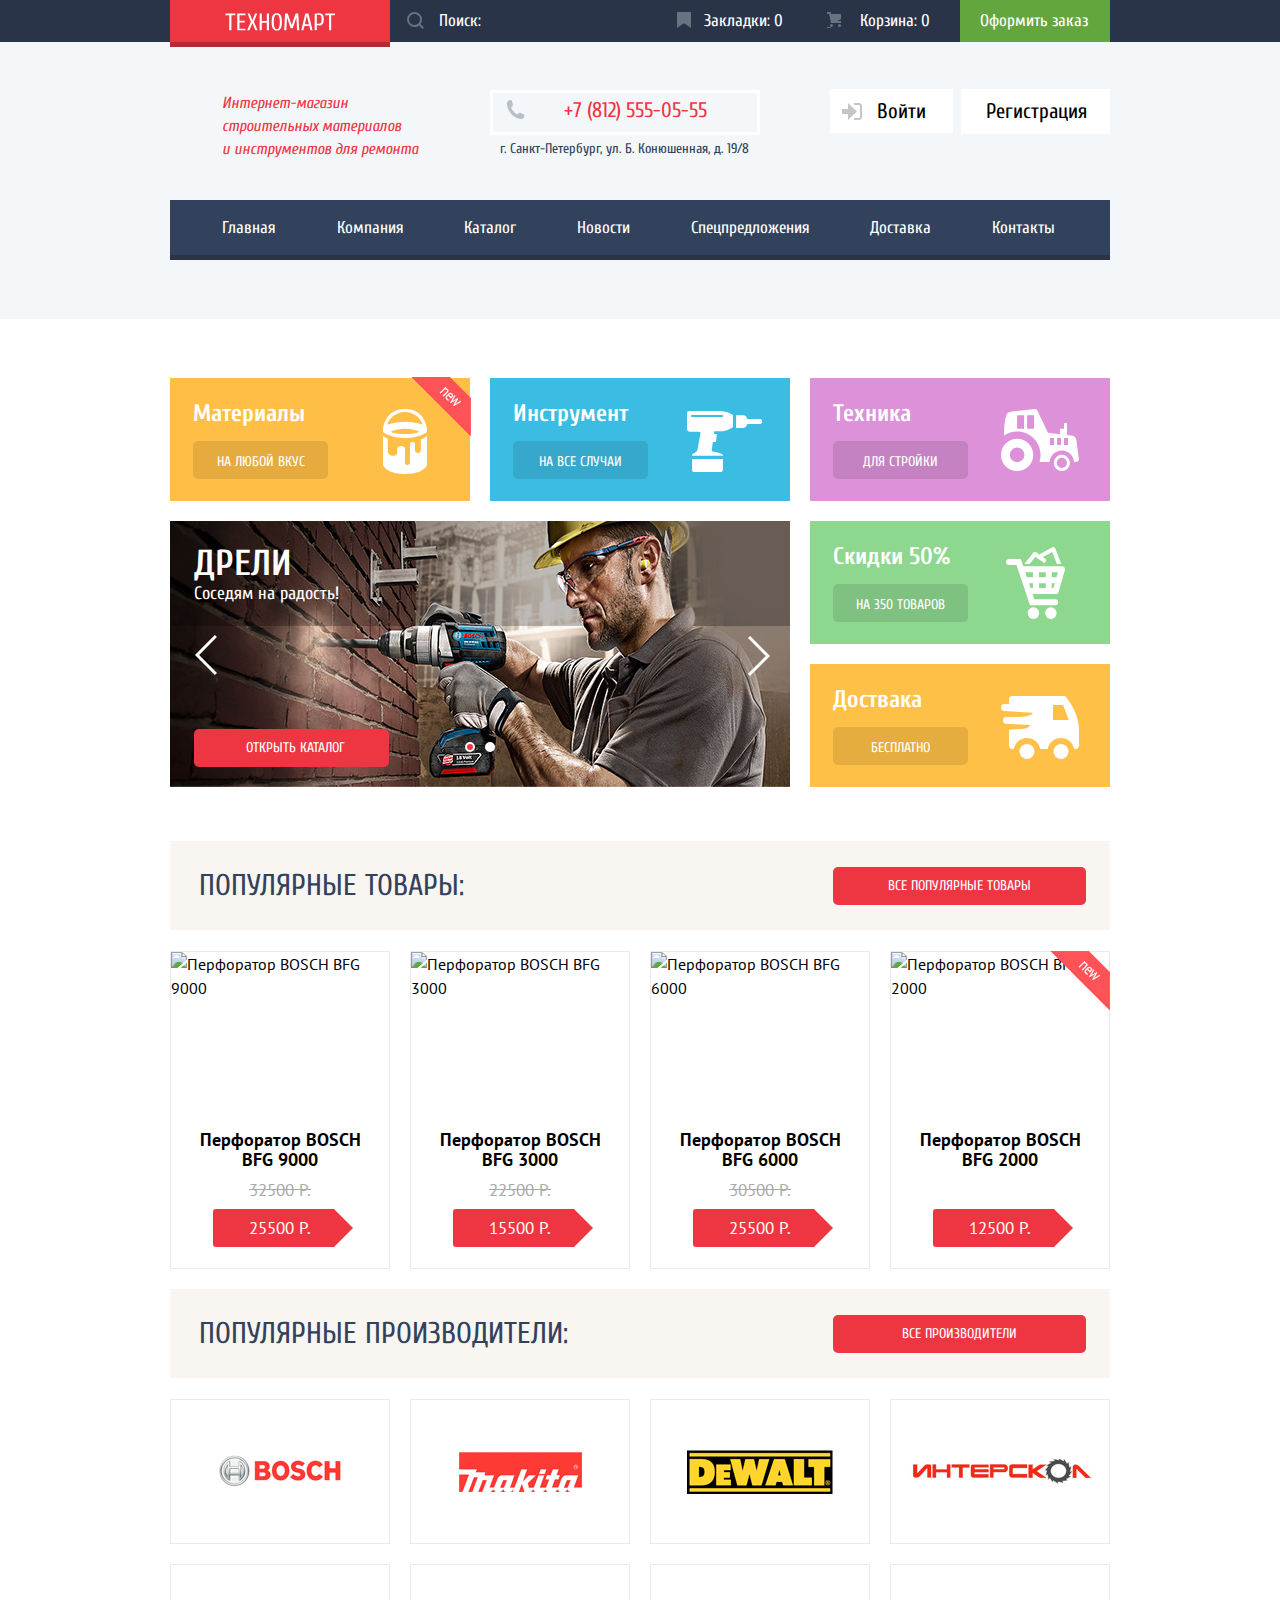
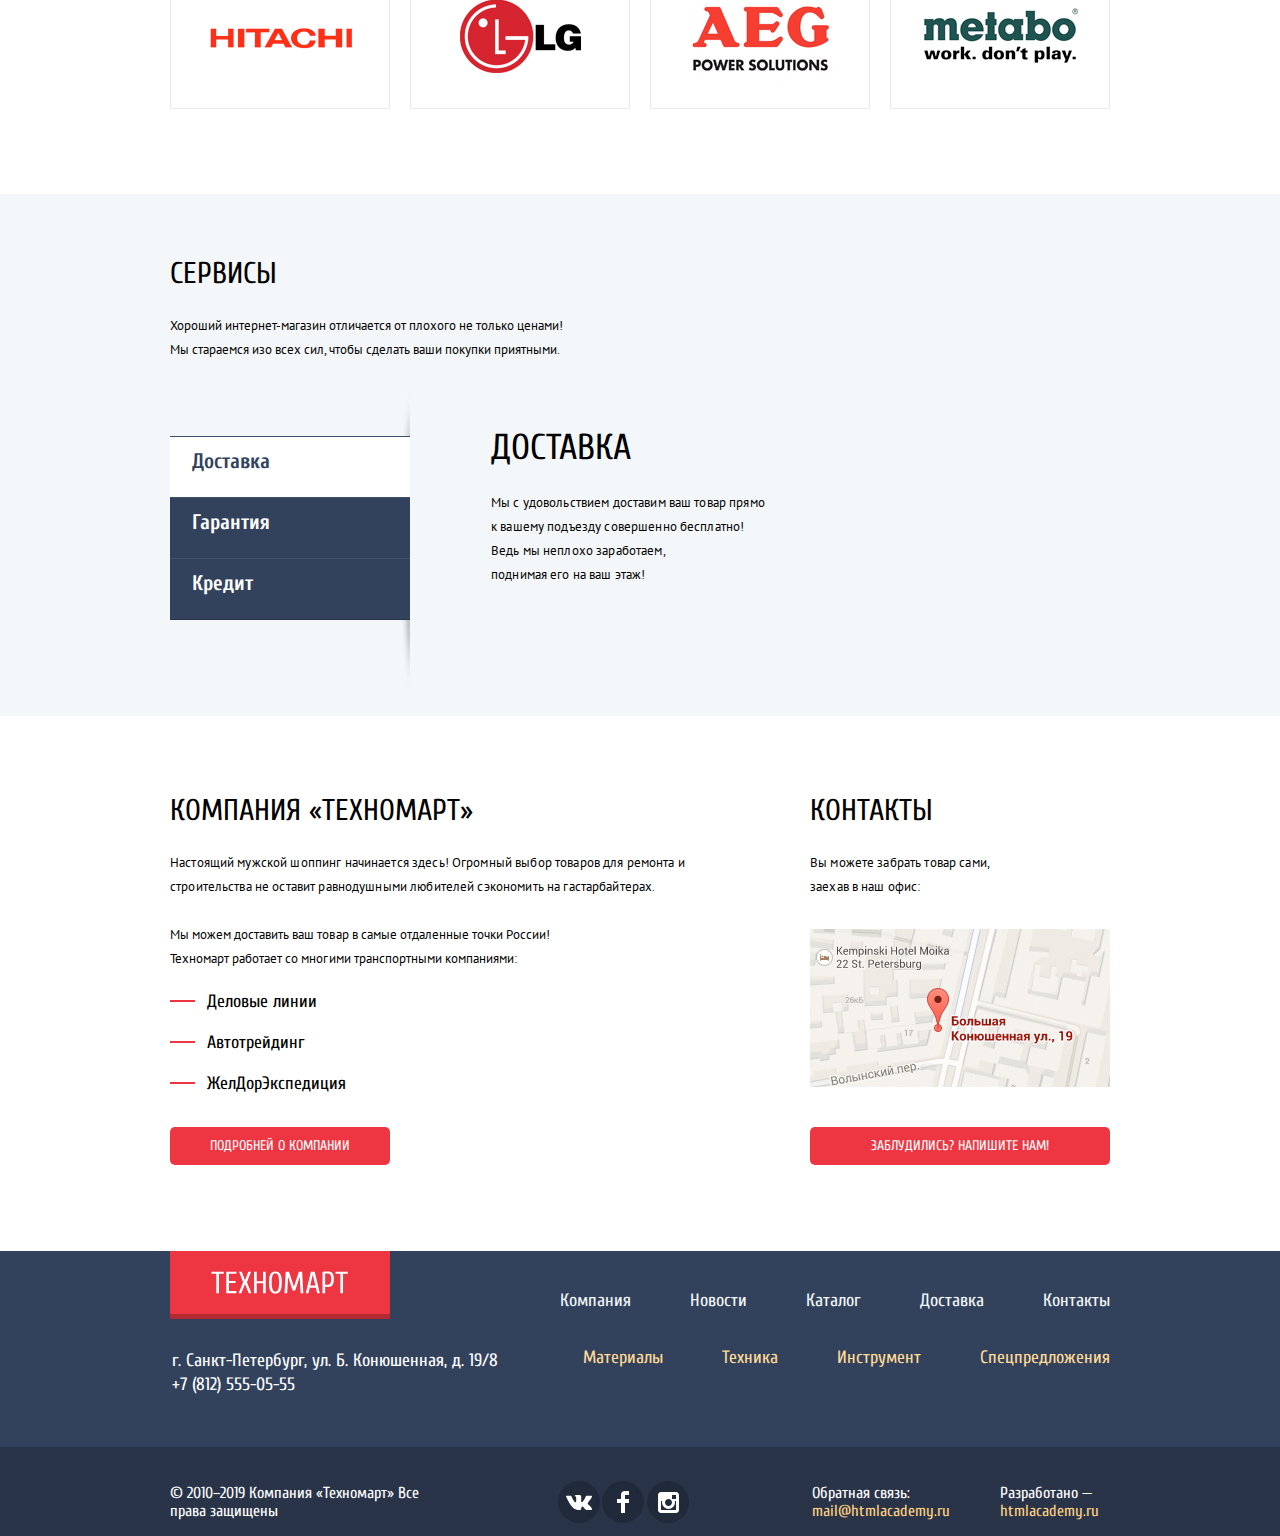
==== commit 9d4429f6: "+++" ====
--- a/index.html
+++ b/index.html
@@ -6,7 +6,7 @@
   <title>HTML Academy: Техномарт</title>
   <link href="https://fonts.googleapis.com/css?family=Cuprum:400,400i,700%7cPT+Sans&amp;subset=cyrillic,cyrillic-ext" rel="stylesheet">
   <link href="css/normalize.css" rel="stylesheet">
-  <link href="css/style.css" rel="stylesheet">
+  <link href="css/style-mini.css" rel="stylesheet">
 </head>
 
 <body>
@@ -31,7 +31,7 @@
     </div>
     <div class="middle-header container">
       <div class="info">
-        <h1>Интернет-магазин строительных материалов и инструментов для ремонта</h1>
+        <h1>Интернет-магазин строительных материалов и&nbsp;инструментов для ремонта</h1>
       </div>
       <div class="contacts">
         <p class="phone">+7 (812) 555-05-55</p>
@@ -114,7 +114,7 @@
         <a class="left" href="#"></a>
         <a class="right" href="#"></a>
         <div class="radio-slider-position">
-          <input class="radio-slider input-hidden" type="radio" name="radio-slider" id="radio-slider-3" checked>
+          <input class="radio-slider input-hidden" type="radio" name="radio-slider" id="radio-slider-3">
           <label for="radio-slider-3"></label>
           <input class="radio-slider input-hidden" type="radio" name="radio-slider" id="radio-slider-4">
           <label for="radio-slider-4"></label>
@@ -253,7 +253,7 @@
       <section class="contacts">
         <h2>контакты</h2>
         <p>Вы можете забрать товар сами, заехав в наш офис:</p>
-        <a href="https://www.google.com/maps/place/%D0%91%D0%BE%D0%BB%D1%8C%D1%88%D0%B0%D1%8F+%D0%9A%D0%BE%D0%BD%D1%8E%D1%88%D0%B5%D0%BD%D0%BD%D0%B0%D1%8F+%D1%83%D0%BB.,+19,+%D0%A1%D0%B0%D0%BD%D0%BA%D1%82-%D0%9F%D0%B5%D1%82%D0%B5%D1%80%D0%B1%D1%83%D1%80%D0%B3,+191186/@59.9387942,30.3208946,17z/data=!3m1!4b1!4m5!3m4!1s0x4696310fca5ba729:0xea9c53d4493c879f!8m2!3d59.9387942!4d30.3230833">
+        <a href="https://www.google.com/maps/place/%D0%91%D0%BE%D0%BB%D1%8C%D1%88%D0%B0%D1%8F+%D0%9A%D0%BE%D0%BD%D1%8E%D1%88%D0%B5%D0%BD%D0%BD%D0%B0%D1%8F+%D1%83%D0%BB.,+19,+%D0%A1%D0%B0%D0%BD%D0%BA%D1%82-%D0%9F%D0%B5%D1%82%D0%B5%D1%80%D0%B1%D1%83%D1%80%D0%B3,+191186/@59.9387942,30.3208946,17z/data=!3m1!4b1!4m5!3m4!1s0x4696310fca5ba729:0xea9c53d4493c879f!8m2!3d59.9387942!4d30.3230833" target="_blank">
           <img class="map" src="img/map-mini.jpg" width="300" height="158" alt="Схема проезда к офису Техномарт">
         </a>
         <a class="button" href="#">Заблудились? Напишите нам!</a>
--- a/css/style-mini.css
+++ b/css/style-mini.css
@@ -0,0 +1 @@
+body{margin:0;padding:0;box-sizing:border-box;font-family:"Cuprum",Arial,sans-serif;font-size:13px;line-height:24px;font-weight:400;color:#000;background-color:#fff}a{text-decoration:none}.container{width:940px;margin:0 auto;padding:0}.visually-hidden{position:absolute;width:1px;height:1px;margin:-1px;border:0;padding:0;white-space:nowrap;clip-path:inset(100%);clip:rect(0 0 0 0);overflow:hidden}.hidden{visibility:hidden}.none{display:none}.button{display:block;box-sizing:border-box;min-height:38px;padding:10px 0;font-size:14px;line-height:18px;color:#fff;text-align:center;text-transform:uppercase;background-color:#ee3643;border-radius:5px}.button:focus,.button:hover{background-color:#ca2c37}.button:active{background-color:#ba2732}.modal button[tupe=button]:focus,.modal button[tupe=button]:hover{outline:1px solid #ee3643}.modal button[tupe=button]:active{outline:0;opacity:.3}.main-header{box-sizing:border-box;padding-bottom:64px;margin-bottom:59px;font-size:17px;line-height:18px;background-color:#f4f7f9}.main-header h1{width:250px;font-size:16px;font-weight:400;line-height:23px;font-style:italic;color:#ee3643}.top-header,.top-header a{background-color:#293449}.top-header .container{display:flex}.top-header a{box-sizing:border-box;display:block;padding:12px 0 0;width:150px;color:#fff}a.logo{display:block;width:220px;padding:13px 54px 7px 55px;background-color:#ee3643;box-shadow:0 5px 0 0 #b42933}a.logo:hover{background-color:#ca2c37}a.logo:active{background-color:#ba2732}.search{position:relative;box-sizing:border-box;flex:0 0 270px;min-height:42px}.search input{height:100%;width:100%;padding:7px 0 9px 49px;color:#fff;background-color:transparent;border:0}.search input::placeholder{color:#fff}.search input:hover{background-color:#212a3a}.search input:focus{color:#000;background-color:#fff}.search-icon{position:absolute;top:12px;left:17px;opacity:.3}.search input:hover+.search-icon{opacity:1}.search input:focus+.search-icon path{fill:#ee3643}a.corf-link,a.marker-link{position:relative;padding-left:44px}a.corf-link{padding-left:50px}a.order-link{min-height:42px;padding-left:20px;background-color:#63a63e}.marker-link::before{content:"";position:absolute;top:12px;left:17px;width:14px;height:16px;background-image:url(../img/icon-bookmark-3.svg);opacity:.3}.marker-link:focus::before,.marker-link:hover::before{opacity:1}.marker-link:active::before{opacity:.5}a.corf-link:active,a.marker-link:active{opacity:.6}.corf-link::before{content:"";position:absolute;top:12px;left:17px;width:14px;height:16px;background-image:url(../img/cart-icon-2.svg);opacity:.3}.corf-link:focus::before,.corf-link:hover::before{opacity:1}.corf-link:active::before{opacity:.5}.order-link:focus,.order-link:hover{background-color:#5fbb2d}.order-link:active{color:rgba(255,255,255,.5);background-color:#518534}.middle-header{display:flex;align-items:center;justify-content:space-between;min-height:158px}.middle-header .info{box-sizing:border-box;width:300px;padding-left:52px}.info h1{width:203px;margin-top:22px}.middle-header .contacts{width:300px}.middle-header .phone{position:relative;box-sizing:border-box;margin:9px 0 0;width:270px;min-height:45px;padding:7px 0 8px 71px;font-size:21px;line-height:21px;color:#ee3643;border:solid 3px #fff}.middle-header .phone::before{content:"";position:absolute;left:13px;width:19px;height:19px;background-image:url(../img/icon-phone.svg)}.middle-header .adress{margin:0;padding-top:2px;padding-left:10px;width:auto;font-size:14px;line-height:24px;color:#32425c}.middle-header .main-navigation,.user-navigation{list-style:none}.user-navigation{box-sizing:border-box;align-items:flex-start;display:flex;justify-content:space-between;flex-wrap:wrap;margin-top:-5px;width:300px;padding-left:0;font-size:21px;line-height:21px}.user-navigation li{position:relative;padding-top:7px}.user-navigation a{box-sizing:border-box;position:relative;padding:10px 27px 10px 47px;color:#000;background-color:#fff}.user-navigation .login{margin-left:20px;background-image:url(../img/icon-login.svg);background-repeat:no-repeat;background-position:12px 14px}.user-navigation .checkin{padding:10px 23px 11px 25px}.user-navigation a:focus,.user-navigation a:hover{color:#ee3643}.user-navigation .login:hover{background-image:url(../img/icon-login-hover.svg)}.user-navigation .login:active{background-image:url(../img/icon-login.svg)}.user-navigation a:active{color:rgba(0,0,0,.3)}.user-navigation.none{display:none}.user-navigation.login{margin-top:19px}.user-navigation .name{display:block;width:300px}.user-navigation .logout{position:absolute;top:19px;right:-43px;background-color:transparent;background-image:url(../img/icon-logout.svg);background-repeat:no-repeat;opacity:.25}.user-navigation .logout:focus,.user-navigation .logout:hover,.user-navigation .name:focus::before,.user-navigation .name:hover::before{opacity:1}.user-navigation .logout:active,.user-navigation .name:active::before{opacity:.25}.user-navigation .name:focus,.user-navigation .name:hover{color:#000}.user-navigation .name:active{color:rgba(0,0,0,.3)}.name::before{content:"";position:absolute;top:11px;left:13px;width:20px;height:18px;background-image:url(../img/icon-user.svg);opacity:.25}.user-navigation .office,.user-navigation .orders{padding-left:18px;padding-right:0;font-size:16px;line-height:18px;color:#32425c;text-decoration:underline;background-color:transparent}.user-navigation .office{padding-right:73px}.user-navigation .office::before{content:"";position:absolute;top:16px;left:1px;width:4px;height:5px;background-color:#32425c;border-radius:50%}.main-navigation{display:flex;justify-content:space-between;flex-wrap:wrap;padding:0;margin:0;list-style:none;color:#fff;background-color:#32425c;box-shadow:0 5px 0 0 #293449}.main-navigation a{display:block;padding:19px 15px;font-size:17px;line-height:17px;color:#fff}.main-navigation li:first-child a{padding-left:52px}.main-navigation li:last-child a{padding-right:55px}.main-navigation a:hover{background-color:#1d2739;box-shadow:0 5px 0 0 #1d2739}.main-navigation a:active{color:rgba(255,255,255,.5)}.services{display:flex;margin:0 0 20px;padding:0;list-style:none}.services-item{position:relative;box-sizing:border-box;width:300px;min-height:123px;padding-top:21px;padding-left:23px;font-size:24px;line-height:30px;font-weight:700;color:#fff;background-color:#3bbce3;background-image:url(../img/icon-2.svg);background-repeat:no-repeat;background-position:197px 33px}.services-item:first-child{margin-right:20px;background-color:#ffbf47;background-image:url(../img/icon-1.svg);background-repeat:no-repeat;background-position:213px 31px}.services-item:last-child{margin-left:20px;background-color:#dc91d8;background-image:url(../img/icon-3.svg);background-repeat:no-repeat;background-position:191px 31px}.column{margin:0;float:right}.services-item.delivery,.services-item.sell{margin:0 0 20px;background-color:#8ed78f;background-image:url(../img/icon-4.svg);background-repeat:no-repeat;background-position:196px 26px}.services-item.delivery{margin:0;background-color:#ffc047;background-image:url(../img/icon-5.svg);background-position:191px 32px}.services-item p{padding:0;margin:0 0 12px}.services-item a,.slider h3{text-transform:uppercase;color:#fff}.services-item a{display:block;box-sizing:border-box;width:135px;height:38px;padding-top:12px;text-align:center;background-color:rgba(0,0,0,.1);border-radius:5px;font-size:14px;line-height:18px;font-weight:400}.services-item a:hover{background-color:rgba(0,0,0,.2)}.services-item a:active{background-color:rgba(0,0,0,.3)}.slider{position:relative;margin-bottom:29px;padding-top:25px;padding-left:24px;width:620px;height:266px}.slider h3{margin:0;padding:0;font-size:36px;line-height:36px;font-weight:700}.slider p{display:block;max-width:300px;margin:0 0 123px;padding:0;font-size:18px;line-height:24px;color:#fff}.slider .button{width:195px;padding-left:7px}.slider .left,.slider .right{position:absolute;width:22px;height:40px}.slider .left{left:25px;background:url(../img/icon-left.svg) no-repeat 0 0;top:114px}.slider .right{top:115px;right:44px;background:url(../img/icon-right.svg) no-repeat 0 0}.slider .left:hover,.slider .right:hover{outline:1px solid #fff}.slider-drill,.slider-perforator{background-image:url(../img/drill.jpg);background-repeat:no-repeat}.slider-perforator{background-image:url(../img/perforator.jpg)}.slider .radio-slider-position{display:flex;width:50px;position:absolute;bottom:60px;left:295px}.radio-slider-position label{display:block;width:6px;height:6px;margin-right:10px;background-color:#fff;border:2px solid #fff;border-radius:50%}.radio-slider:checked+label{background-color:#ee3643}.headline,.main-gallery,.produser{display:flex;justify-content:space-between}.headline{margin-bottom:21px;min-height:89px;align-items:center;text-transform:uppercase;background-color:#f9f5f0}.flex h2,.headline h2,.service h2,.service h3{font-size:30px;font-weight:400;line-height:30px}.headline h2{padding-left:29px;color:#32425c}.headline .button{width:253px;margin-right:24px}.main-gallery,.produser{padding:0;list-style:none}.main-gallery{margin:0}.produser{flex-wrap:wrap;margin-bottom:65px}.produser a{display:flex;box-sizing:border-box;width:220px;height:145px;margin-bottom:20px;background-color:transparent;border:1px solid #eaeaea}.produser a:hover{box-shadow:0 10px 25px 0 rgba(41,52,73,.5)}.produser a:active{opacity:.3;box-shadow:0 4px 10px 0 rgba(41,52,73,.5)}.produser img{margin:auto}.service{min-height:522px;margin-bottom:79px;background-color:#f4f7f9}.service .container{padding-top:40px}.flex h2,.service h2,.service h3{text-transform:uppercase}.service p{font-family:"PT Sans",Arial,sans-serif}.service-head{width:400px;margin-bottom:24px}.servise-catalog{width:240px;padding:50px 0;margin:0;list-style:none;background-image:url(../img/layer.png);background-repeat:no-repeat;background-position:right;background-size:contain}.servise-catalog a{box-sizing:border-box;display:block;width:240px;height:61px;padding-top:10px;padding-left:22px;font-size:21px;line-height:30px;font-weight:700;color:#fff;background-color:#32425c;box-shadow:0 1px 0 0 #293449,inset 0 1px 0 0 #405069}.servise-catalog a:hover{background-color:#293449}.servise-catalog .active,.servise-catalog .active:hover{color:#32425c;background-color:#fff}.service-info{margin-right:344px;padding-top:44px;padding-left:80px}.flex h2,.service h3{margin:0 0 25px;font-size:36px;line-height:36px}.service-info p{display:block;width:275px}.service-info .button{width:195px;margin-top:31px}.service-info.credit,.service-info.delivery,.service-info.seal{padding-bottom:84px;background-image:url(../img/car-delivery.png);background-repeat:no-repeat;background-position:471px 71px}.service-info.credit,.service-info.seal{background-image:url(../img/seal.png)}.service-info.credit{background-image:url(../img/credit.png)}.flex{display:flex;justify-content:space-between}.compani-info{flex:0 0 522px;margin-bottom:86px}.compani-info ul{list-style:none;margin:-3px 0 33px;padding:0 0 0 37px;font-size:18px;line-height:20px}.compani-info li{margin-bottom:21px}.compani-info .button{width:220px}.flex h2{padding-top:1px;font-size:30px;line-height:30px}.flex p{margin:0 0 24px;font-family:"PT Sans",Arial,sans-serif;letter-spacing:.135px}.contacts{width:300px}.contacts p{display:block;width:185px;margin-bottom:30px}.type-delivery li{position:relative}.type-delivery li::before{content:"";top:8px;left:-37px;position:absolute;width:25px;height:2px;background-color:#ee3643}.contacts .map{margin-bottom:32px}.top-footer{background-color:#32425c;margin:0;padding-bottom:50px}.footer{padding-top:21px;background-color:#293449}.footer-flex{display:flex;justify-content:space-between}.top-footer .logo{padding-top:20px;padding-left:41px;margin-bottom:30px;width:125px;height:41px;box-shadow:inset 0 -5px 0 0 rgba(0,0,0,.24)}.top-footer .left-coloum{width:400px}.top-footer .left-coloum p{margin:0;padding:0 0 0 2px;color:#fff;font-size:18px;line-height:24px}.footer-navigation{padding-top:19px}.footer-navigation div{display:flex;justify-content:flex-end}.footer-navigation a{display:block;padding:19px 20px 14px 39px;font-size:18px;line-height:24px;color:#f3f7f9}.footer-navigation div:last-child a{padding-left:39px;color:#ffda96}.footer-navigation div a:last-child{padding-right:0}.footer-navigation a:hover{text-decoration:underline}.footer-navigation a:active{text-decoration:none;opacity:.5}.footer-copyright{display:block;margin-right:15px;width:250px;color:#fff;font-size:16px;line-height:18px}.footer-sosial{display:flex;padding:0;list-style:none}.sosial-button{display:block;width:42px;height:42px;font-size:1px;color:transparent;background-color:#212a3a;border-radius:50%}.sosial-vk{margin-right:2px;background-image:url(../img/vk-icon.svg)}.sosial-fb,.sosial-insta,.sosial-vk{background-repeat:no-repeat;background-position:center}.sosial-fb{margin-right:3px;background-image:url(../img/fb-icon.svg)}.sosial-insta{background-image:url(../img/insta-icon.svg)}.sosial-button:active,.sosial-button:hover{background-color:#ee3643}.footer-copyright-academy,.footer-copyright-email{display:block;width:140px;margin-right:48px;color:#fff;font-size:16px;line-height:18px}.footer-copyright-academy a,.footer-copyright-email a{color:#ffd180}.footer-copyright-email a:hover{text-decoration:underline}.footer-copyright-email a:active{text-decoration:none;color:#ee3643}.footer-copyright-academy{width:100px;margin-right:10px}.footer-copyright-academy a:hover{text-decoration:underline}.footer-copyright-academy a:active{text-decoration:none;color:#ee3643}.modal{position:fixed;z-index:100;top:120px;left:50%}.button-close{width:21px;height:21px;position:absolute;top:9px;right:9px;border:0;font-size:1px;color:transparent;background-color:transparent;background-image:url(../img/form-2.svg);background-repeat:no-repeat;background-position:center}.modal-map{margin-left:-470px;box-shadow:0 0 14.7px 1.3px rgba(47,42,43,.5)}.modal-feedback{box-sizing:border-box;width:620px;height:430px;margin-left:-310px;background-color:#fff;border-top:7px solid #ee3643}.modal-feedback label{font-size:18px;line-height:18px}.modal-feedback input,.modal-feedback textarea{box-sizing:border-box;padding-left:15px;font-family:"PT Sans",Arial,sans-serif;font-size:13px;line-height:18px;border:1px solid #dee3e4;border-radius:3px}.modal-feedback input{height:38px;color:#a9a9a9;margin-top:9px;margin-bottom:20px;padding-top:0;width:220px}.modal-feedback textarea{width:460px;min-height:114px;margin-top:11px;margin-bottom:-15px;padding-top:8px}.modal-feedback .feedback{display:flex;justify-content:space-between;flex-wrap:wrap;padding:48px 80px}.modal-feedback .button{margin:auto;width:460px;border:0}.background{box-sizing:border-box;display:flex;min-height:112px;background-color:#f4f4f4}.modal-basket{box-sizing:border-box;width:620px;height:282px;margin-left:-310px;background-color:#fff;border-top:7px solid #ee3643}.modal-basket h2,h1.catalog{font-size:30px;line-height:30px}.modal-basket h2{margin:75px 0 68px 179px;padding:0;font-weight:700}.modal-basket h2::before{content:"";position:absolute;top:55px;left:81px;width:66px;height:66px;background-image:url(../img/form-1.svg)}.modal-basket .background{justify-content:space-between;padding:37px 80px}.modal-basket .button{width:220px;height:38px;border:0}.modal-basket button{color:#000;background-color:#fff}.corf-link.unvoid{background-color:#ee3643}.catalog-top{margin-top:-37px}h1.catalog{display:block;box-sizing:border-box;width:100%;min-height:89px;padding-top:30px;padding-left:28px;font-weight:400;color:#32425c;text-transform:uppercase;background-color:#f2f6f8}.breadcrumbs{display:flex;padding:0;list-style:none;font-family:"PT Sans",Arial,sans-serif;line-height:18px;text-transform:uppercase}.breadcrumbs a{padding:0 0 0 40px;color:#000;background-image:url(../img/icon-right-small.svg);background-repeat:no-repeat;background-position:15px 1px}.breadcrumbs li:first-child{display:block;width:14px;height:12px;padding-top:1px;padding-left:1px;font-size:0;color:transparent;background-image:url(../img/icon-home.svg);background-repeat:no-repeat}.breadcrumbs li:last-child{padding:0 0 0 43px;background-image:url(../img/icon-right-small.svg);background-repeat:no-repeat;background-position:18px 1px}.catalog-main{display:flex;justify-content:space-between}.filter{width:220px}.filter .price-control,.filter p{box-sizing:border-box;width:100%;background-color:#f7f3ec}.filter p{min-height:38px;margin:0;padding:10px 0 0 18px;font-size:13px;line-height:18px}.filter fieldset{border:0;padding:0;margin:0}.filter label,.filter legend,.filter p{display:block;text-transform:uppercase;font-family:"PT Sans",Arial,sans-serif}.filter legend{box-sizing:border-box;width:100%;padding:10px 0 0;margin:0 0 15px;font-weight:700;font-size:17px;line-height:30px}.filter label{position:relative;padding-left:35px;margin-bottom:20px;font-size:15px;line-height:20px}.filter .price-control{display:flex;height:80px}.price-control .scale{position:relative;margin:auto;width:180px;height:2px;background-color:#d7dcde}.scale-control+div{width:150px;height:2px;background-color:#63a63e}.price-control .scale-control{position:absolute;top:-10px;left:1px;width:20px;height:22px;background-image:url(../img/filter-button.svg)}.scale div:last-child{left:141px}.filter .price{position:relative;box-sizing:border-box;width:96px;height:38px;margin-top:7px;margin-bottom:27px;font-family:"PT Sans",Arial,sans-serif;font-size:17px;line-height:18px;text-align:center;background-color:#f7f3ec;border:0}.filter .price-min::after{content:"—";display:block;position:absolute;top:19px;right:-10px;width:10px;height:1px;z-index:10;background-color:#444}.filter .produser-filter{padding-top:15px;border-top:1px solid #c5c5c5}.filter .input-hidden,.slider .input-hidden{position:absolute;width:1px;height:1px;overflow:hidden;clip:rect(0 0 0 0)}.filter .checkbox{position:absolute;top:-2px;left:-1px;width:27px;height:23px;background-image:url(../img/checkbox-off.svg);background-repeat:no-repeat}.input-hidden:checked+.checkbox{background-image:url(../img/checkbox-on.svg)}.input-hidden:focus+.checkbox,.input-hidden:hover+.checkbox{opacity:.8}.input-hidden:disabled+.checkbox{opacity:.3}.input-hidden:checked:disabled+.checkbox{background-image:url(../img/checkbox-on.svg);opacity:.3}.filter .power{padding-top:17px;border-top:1px solid #c5c5c5}.filter .radio{position:absolute;top:-2px;left:-1px;width:25px;height:25px;background-image:url(../img/radio-off.svg);background-repeat:no-repeat}.input-hidden:checked+.radio{background-image:url(../img/radio-on.svg)}.input-hidden:focus+.radio,.input-hidden:hover+.radio{opacity:.8}.input-hidden:disabled+.radio{opacity:.3}.input-hidden:checked:disabled+.radio{background-image:url(../img/radio-on.svg);opacity:.3}.filter button{box-sizing:border-box;width:140px;margin-top:58px;padding:10px 38px;font-family:"PT Sans",Arial,sans-serif;text-transform:uppercase;background-color:transparent;border:solid 1px #e5e5e5}.catalog-right-column{width:700px}.filter button,.sorting,.sorting h2{font-size:13px;line-height:18px}.sorting{display:flex;box-sizing:border-box;width:100%;height:38px;padding-top:10px;font-family:"PT Sans",Arial,sans-serif;text-transform:uppercase;background-color:#f7f3ec}.sorting h2{margin:0;padding:0 0 0 18px;font-weight:400}.sorting a{margin:0;padding:0;height:15px;color:#000;border-bottom:2px dotted #ee3643;opacity:.3}.sorting .sorting-price{margin-left:141px;margin-right:70px}.sorting .sorting-functions{margin-left:65px;margin-right:46px;letter-spacing:.7px}.sorting .sorting-growth,.sorting .sorting-wane{display:block;width:11px;height:14px;font-size:1px;color:transparent;border-bottom:0;background-image:url(../img/icon-up-dir.svg)}.sorting .sorting-growth{margin-right:21px;background-repeat:no-repeat}.sorting .sorting-wane{transform:rotate(180deg)}.sorting .sorting-growth:active,.sorting .sorting-wane:active{color:transparent;opacity:1;background-image:url(../img/icon-up-dir-red.svg)}.sorting a:hover{opacity:1}.sorting .active,.sorting a:active{opacity:1;color:#ee3643}.sorting .active{border:0}.sorting-growth.active,.sorting-wane.active{opacity:.3;color:transparent}.catalog-list{display:flex;flex-wrap:wrap;justify-content:space-between;padding:0;margin:20px 0 0;width:700px;list-style:none}ul.catalog-list,ul.main-gallery{font-size:16px;font-family:"PT Sans",Arial,sans-serif;color:#000;background:#fff}.catalog-item{position:relative;box-sizing:border-box;margin-bottom:20px;width:220px;min-height:318px;border:solid 1px #eaeaea}.flag{position:absolute;top:-1px;right:-1px;width:60px;height:60px;text-indent:-1000px;overflow:hidden;z-index:20}.flag-new{background:url(../img/new-flag.png) no-repeat 0 0}.flag-new.none{display:none}.catalog-item .action{position:absolute;top:0;left:0;width:218px;height:88px;padding:43px 0;background-color:rgba(255,255,255,.9);z-index:10}.catalog-item .bookmark,.catalog-item .buy{display:block;width:129px;margin:0 auto 7px;padding:7px 0;background-color:#63a63e;border:3px solid #63a63e;border-bottom-color:#367315;border-radius:3px;color:#fff;font-size:14px;font-weight:400;font-family:"Cuprum",Arial,sans-serif;line-height:18px;text-decoration:none;text-transform:uppercase;text-align:center}.catalog-item .bookmark{color:#32425c;background:#fff;border-bottom-color:#63a63e}.catalog-item .buy:hover{background-color:#5fbb2d;border-color:#5fbb2d #5fbb2d #367315}.catalog-item .buy:active{background-color:#518534;border-color:#518534}.catalog-item .bookmark:hover{border-color:#32425c}.catalog-item .bookmark:active{opacity:.3}.catalog-item .action{display:none}.catalog-item:hover .action{display:block}.catalog-item .image{width:218px;height:168px}.catalog-item img{max-width:100%}.catalog-item h3,.pagination-list{margin:10px;font-size:18px;line-height:20px;font-family:"PT Sans",Arial,sans-serif}.catalog-item span{display:block;text-align:center}.catalog-item del,.catalog-item ins{display:block;text-align:center;font-size:17px;line-height:18px}.catalog-item del{margin-top:11px;color:#a9a9a9}.catalog-item ins{width:80px;margin:10px auto 20px;padding:10px 27px;position:relative;text-decoration:none;color:#fff;background-color:#ee3643;border-radius:3px}.catalog-item ins:after{content:"";position:absolute;top:0;right:-25px;width:0;height:0;border:19px solid #fff;border-left-color:#ee3643}.pagination-list{display:flex;padding:0;margin:42px 0 0;list-style:none;font-size:13px;line-height:18px;text-transform:uppercase}.pagination-list .pagination-item{padding:10px 15px;margin-right:9px;color:#000;border:1px solid #e5e5e5;border-radius:3px}.pagination-list li:last-child a{padding:10px 31px}.pagination-list .pagination-item-current{color:#fff;background-color:#ee3643}.pagination-list .pagination-item:focus,.pagination-list .pagination-item:hover{border:1px solid #bdc6ca}.pagination-list .pagination-item:active{border:1px solid #ee3643}.catalog-info{margin-top:70px;padding-top:34px;padding-bottom:55px;background-color:#f4f7f9}.catalog-info h3{margin-bottom:25px;font-weight:400;font-size:30px;line-height:30px;letter-spacing:.15px;text-transform:uppercase}.catalog-info p{font-family:"PT Sans",Arial,sans-serif;font-size:13px;line-height:24px}
